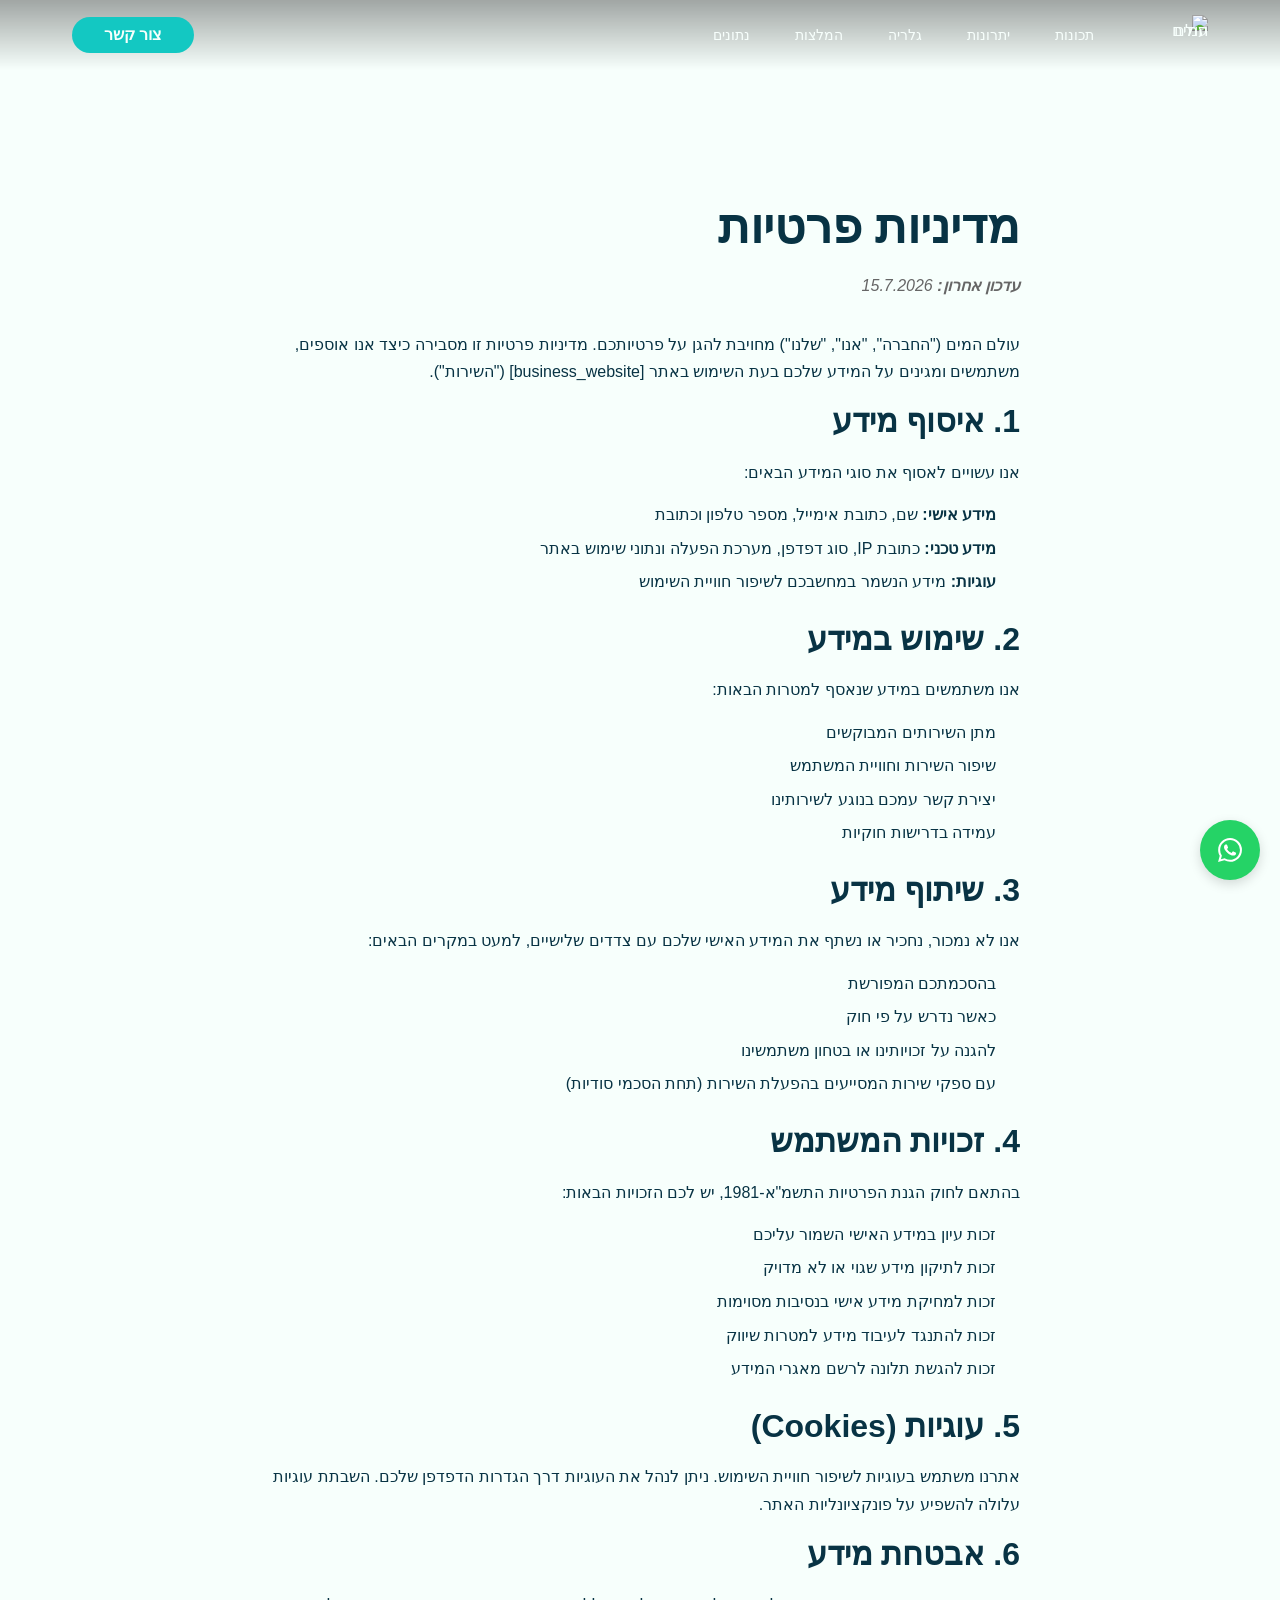
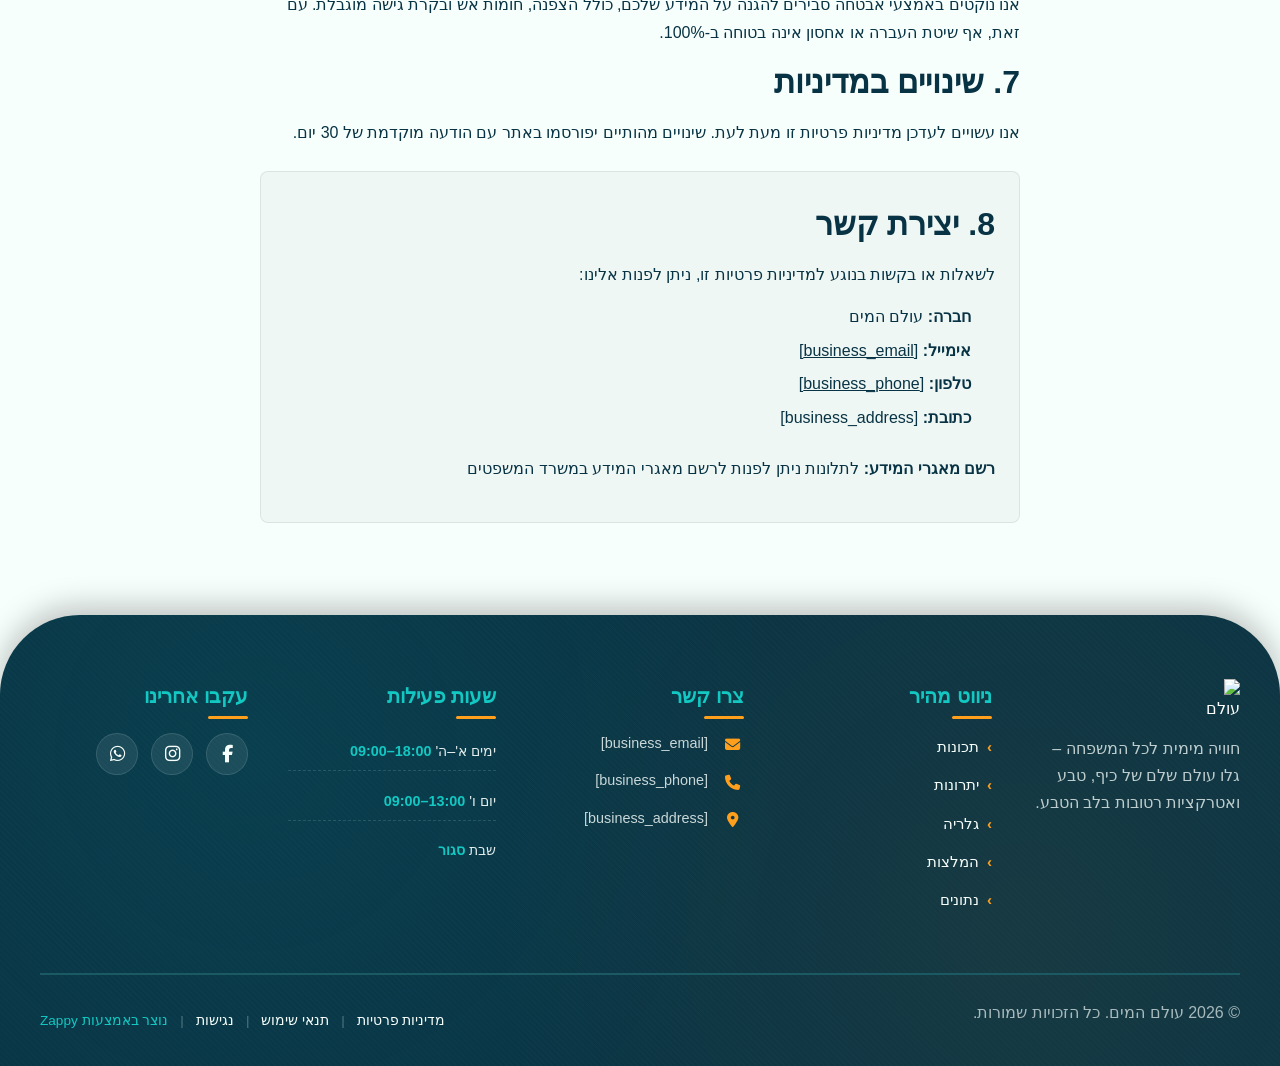
==== public/privacy/index.html @ e5b39f67 "Initial website commit" ====
<!doctype html><html dir="rtl" lang="he"><head><meta charset="UTF-8"><meta content="width=device-width,initial-scale=1" name="viewport"><meta content="index, follow" name="robots"><title>מדיניות פרטיות</title><meta content="מדיניות הפרטיות שלנו - כיצד אנו אוספים, משתמשים ומגנים על המידע שלכם" name="description"><meta content="" name="keywords"><link href="/assets/favicon.ico" rel="icon" type="image/x-icon"><link href="/assets/favicon-16x16.png" rel="icon" type="image/png" sizes="16x16"><link href="/assets/favicon-32x32.png" rel="icon" type="image/png" sizes="32x32"><link href="/assets/favicon-48x48.png" rel="icon" type="image/png" sizes="48x48"><link href="/assets/favicon-192x192.png" rel="icon" type="image/png" sizes="192x192"><link href="/assets/favicon-512x512.png" rel="icon" type="image/png" sizes="512x512"><link href="/assets/apple-touch-icon.png" rel="apple-touch-icon"><script>!function(){"use strict";var t="2edc8df4-a664-4802-b85d-892f42bab61e",e="https://api.zappy5.com/api/analytics/track",a=18e5,n=2592e6,o=!0,i=!0,r=!0;var s=function(){var e="zappy_visitor_"+t,a=null;try{if(a=localStorage.getItem(e)){var o=JSON.parse(a),i=Date.now();if(i-o.created<n)return o.lastSeen=i,localStorage.setItem(e,JSON.stringify(o)),o.id}}catch(t){console.warn("Zappy Analytics: LocalStorage not available")}var r="zv_"+Date.now()+"_"+Math.random().toString(36).substr(2,9);try{localStorage.setItem(e,JSON.stringify({id:r,created:Date.now(),lastSeen:Date.now()}))}catch(t){}return r}(),c=function(){var e="zappy_session_"+t,n=null;try{if(n=sessionStorage.getItem(e)){var o=JSON.parse(n),i=Date.now();if(i-o.timestamp<a)return o.timestamp=i,sessionStorage.setItem(e,JSON.stringify(o)),o.id}}catch(t){console.warn("Zappy Analytics: SessionStorage not available")}var r="zs_"+Date.now()+"_"+Math.random().toString(36).substr(2,9);try{sessionStorage.setItem(e,JSON.stringify({id:r,timestamp:Date.now()}))}catch(t){}return r}();function l(a,n){n=n||{};var o={website_id:t,event_type:a,page_path:window.location.pathname,referrer:document.referrer||"direct",visitor_id:s,session_id:c,metadata:n};if(navigator.sendBeacon){var i=new Blob([JSON.stringify(o)],{type:"application/json"});navigator.sendBeacon(e,i)}else fetch(e,{method:"POST",headers:{"Content-Type":"application/json"},body:JSON.stringify(o),keepalive:!0}).catch(function(t){console.warn("Zappy Analytics: Failed to track event",t)})}o&&l("pageview",{title:document.title,url:window.location.href}),i&&document.addEventListener("click",function(t){var e=t.target;if("BUTTON"===e.tagName||e.closest("button")){var a="BUTTON"===e.tagName?e:e.closest("button");l("click",{element:"button",text:a.textContent.trim().substring(0,100),id:a.id||null,class:a.className||null})}else if("A"===e.tagName||e.closest("a")){var n="A"===e.tagName?e:e.closest("a");l("navigation",{element:"link",text:n.textContent.trim().substring(0,100),href:n.href,external:n.hostname!==window.location.hostname})}},!0),r&&document.addEventListener("submit",function(t){var e=t.target;l("form_submit",{form_id:e.id||null,form_name:e.name||null,form_action:e.action||null,form_method:e.method||"GET"})},!0);var d=Date.now();window.addEventListener("beforeunload",function(){l("page_unload",{time_on_page:Math.floor((Date.now()-d)/1e3),page_path:window.location.pathname})}),window.zappyAnalytics={track:l,getVisitorId:function(){return s},getSessionId:function(){return c}}}()</script><script>!function(){"use strict";if(!window.zappyFireMarketingEvent){var t={begin_checkout:"checkout_started",purchase:"checkout_complete",add_to_cart:"add_to_cart",view_product:"view_product"},e={whatsapp_click:{ga4:"contact",meta:"Contact",gtm:"whatsapp_click",ecom:!1},phone_click:{ga4:"contact",meta:"Contact",gtm:"phone_click",ecom:!1},contact_form_submitted:{ga4:"generate_lead",meta:"Lead",gtm:"contact_form_submitted",ecom:!1},checkout_started:{ga4:"begin_checkout",meta:"InitiateCheckout",gtm:"begin_checkout",ecom:!0},checkout_complete:{ga4:"purchase",meta:"Purchase",gtm:"purchase",ecom:!0},product_inquiry:{ga4:"generate_lead",meta:"Lead",gtm:"product_inquiry",ecom:!1},add_to_cart:{ga4:"add_to_cart",meta:"AddToCart",gtm:"add_to_cart",ecom:!0},view_product:{ga4:"view_item",meta:"ViewContent",gtm:"view_item",ecom:!0}};window.zappyFireMarketingEvent=function(r,o,u){try{u=u||{};var p=t[r]||r,d=e[p];if(!d)return;if((o=o||{}).pagePath||o.page_path||(o.pagePath=a()),"checkout_complete"===p){var l=String(o.orderId||o.order_id||o.transaction_id||"");if(l&&function(t){if(!t)return!1;try{return"1"===sessionStorage.getItem(i(t))}catch(t){return!1}}(l))return;l&&function(t){if(t)try{sessionStorage.setItem(i(t),"1")}catch(t){}}(l)}if(!u.skipFirstParty)try{window.zappyAnalytics&&"function"==typeof window.zappyAnalytics.track&&window.zappyAnalytics.track(p,o)}catch(t){}try{if(window.dataLayer=window.dataLayer||[],d.ecom){var _=c(p,o),m={};_.transaction_id&&(m.transaction_id=_.transaction_id),null!=_.value&&(m.value=_.value),_.currency&&(m.currency=_.currency),_.items&&(m.items=_.items),window.dataLayer.push({event:d.gtm,ecommerce:m}),"checkout_complete"!==p&&"checkout_started"!==p||window.dataLayer.push({event:p,ecommerce:m})}else{var s={event:d.gtm};for(var h in o)Object.prototype.hasOwnProperty.call(o,h)&&(s[h]=o[h]);window.dataLayer.push(s)}}catch(t){}try{"function"==typeof window.gtag&&window.gtag("event",d.ga4,c(p,o))}catch(t){}try{"function"==typeof window.fbq&&window.fbq("track",d.meta,function(t,e){for(var r=n(e=e||{}),a=parseFloat(null!=e.value?e.value:null!=e.total?e.total:0)||0,c=String(e.currency||"USD").toUpperCase(),i=[],o=0,u=0;u<r.length;u++)r[u].item_id&&i.push(r[u].item_id),o+=r[u].quantity||1;if("checkout_complete"===t)return{value:a,currency:c,content_ids:i.length?i:void 0,content_type:"product",num_items:o||void 0,order_id:String(e.order_id||e.orderId||e.transaction_id||e.orderNumber||"")||void 0};if("checkout_started"===t)return{value:a,currency:c,content_ids:i.length?i:void 0,content_type:"product",num_items:o||parseInt(null!=e.itemCount?e.itemCount:0,10)||void 0};if("add_to_cart"===t){var p=String(e.productId||e.product_id||i[0]||"");return{value:a||(r[0]?r[0].price*r[0].quantity:0),currency:c,content_ids:p?[p]:i.length?i:void 0,content_type:"product",content_name:e.productName||e.product_name||r[0]&&r[0].item_name,num_items:parseInt(null!=e.quantity?e.quantity:o||1,10)||1}}if("view_product"===t){var d=String(e.productId||e.product_id||i[0]||"");return{value:a||parseFloat(null!=e.price?e.price:0)||0,currency:c,content_ids:d?[d]:i.length?i:void 0,content_type:"product",content_name:e.productName||e.product_name||r[0]&&r[0].item_name}}return"whatsapp_click"===t||"phone_click"===t?{content_name:"whatsapp_click"===t?"WhatsApp":"Phone",content_category:"contact"}:"contact_form_submitted"===t||"product_inquiry"===t?{content_name:"product_inquiry"===t?"Product inquiry":"Contact form",content_category:e.productName||e.product_name||void 0}:e}(p,o))}catch(t){}}catch(t){}};var r=Object.create(null);document.addEventListener("click",function(t){try{var e=t.target;if(!e)return;var r=u(e,".whatsapp-float, a.whatsapp-float, [data-zappy-whatsapp]"),n=function(t){for(var e=t;e&&e!==document;){if("A"===e.tagName)return e;e=e.parentElement}return null}(e),c=n&&n.href||"";if(r||n&&function(t){if(!t)return!1;var e=String(t).toLowerCase();return-1!==e.indexOf("wa.me/")||-1!==e.indexOf("api.whatsapp.com")||-1!==e.indexOf("whatsapp.com/send")||0===e.indexOf("whatsapp:")}(c)){if(!o("wa:"+c)){var i=r?"float":"link";window.zappyFireMarketingEvent("whatsapp_click",{source:i,href:c||null,pagePath:a()})}return}var p=u(e,".phone-header-btn, .nav-phone-btn, .call-btn, [data-zappy-phone]"),d="";if(n&&n.href&&0===String(n.href).toLowerCase().indexOf("tel:")?d=n.href:p&&p.href&&0===String(p.href).toLowerCase().indexOf("tel:")&&(d=p.href),p||d){var l="";return d&&(l=String(d).replace(/^tel:/i,"").trim()),void(o("tel:"+(l||p&&p.id||"btn"))||window.zappyFireMarketingEvent("phone_click",{source:p?"button":"link",phone:l||null,href:d||null,pagePath:a()}))}}catch(t){}},!0)}function a(){try{if(window.ZAPPY_CONFIG&&window.ZAPPY_CONFIG.currentPagePath)return window.ZAPPY_CONFIG.currentPagePath}catch(t){}try{return window.location.pathname||"/"}catch(t){return"/"}}function n(t){var e=(t=t||{}).items||t.cartItems||t.cart_items||t.lineItems||[];Array.isArray(e)||(e=[]);for(var r=[],a=0;a<e.length;a++){var n=e[a];if(n&&"object"==typeof n){var c=String(n.item_id||n.productId||n.product_id||n.id||"").trim(),i=String(n.item_name||n.productName||n.product_name||n.name||"").trim(),o=parseFloat(null!=n.price?n.price:null!=n.unitPrice?n.unitPrice:0)||0,u=Math.max(1,parseInt(null!=n.quantity?n.quantity:null!=n.qty?n.qty:1,10)||1);(c||i)&&r.push({item_id:c||i,item_name:i||c,price:o,quantity:u})}}return r}function c(t,e){var r=n(e=e||{}),c=parseFloat(null!=e.value?e.value:null!=e.total?e.total:0)||0,i=String(e.currency||"USD").toUpperCase();if("checkout_complete"===t)return{transaction_id:String(e.transaction_id||e.orderId||e.order_id||e.orderNumber||"")||void 0,value:c,currency:i,items:r};if("checkout_started"===t)return{value:c,currency:i,items:r};if("add_to_cart"===t){var o=r.length?r:[{item_id:String(e.productId||e.product_id||""),item_name:String(e.productName||e.product_name||""),price:parseFloat(null!=e.value?e.value:null!=e.price?e.price:0)||0,quantity:parseInt(null!=e.quantity?e.quantity:1,10)||1}].filter(function(t){return t.item_id||t.item_name});return{value:c||(o[0]?o[0].price*o[0].quantity:0),currency:i,items:o}}if("view_product"===t){var u=r.length?r:[{item_id:String(e.productId||e.product_id||""),item_name:String(e.productName||e.product_name||""),price:parseFloat(null!=e.price?e.price:null!=e.value?e.value:0)||0,quantity:1}].filter(function(t){return t.item_id||t.item_name});return{currency:i,value:c||(u[0]?u[0].price:0),items:u}}return"whatsapp_click"===t||"phone_click"===t?{method:"whatsapp_click"===t?"whatsapp":"phone",page_path:e.pagePath||a()}:"contact_form_submitted"===t||"product_inquiry"===t?{page_path:e.pagePath||a()}:e}function i(t){return"zappy_purchase_fired_"+String(t||"")}function o(t){var e=Date.now();return!!(r[t]&&e-r[t]<800)||(r[t]=e,!1)}function u(t,e){return t&&t.closest?t.closest(e):null}}()</script><meta content="מדיניות פרטיות" property="og:title"><meta content="מדיניות הפרטיות שלנו - כיצד אנו אוספים, משתמשים ומגנים על המידע שלכם" property="og:description"><meta content="summary_large_image" name="twitter:card"><meta content="מדיניות פרטיות" name="twitter:title"><meta content="מדיניות הפרטיות שלנו - כיצד אנו אוספים, משתמשים ומגנים על המידע שלכם" name="twitter:description"><style>.skip-link{position:absolute;top:0;left:0;transform:translateY(-200%);padding:12px 18px;background:var(--bg-dark,#1a1a1a);color:var(--text-light,#fff);font-weight:600;border-radius:0 0 8px 0;z-index:10000}.skip-link:focus{transform:none;outline:2px solid var(--ring,#fff);outline-offset:2px}:focus-visible{outline:2px solid var(--ring,currentColor);outline-offset:3px}</style><link href="https://cdn.jsdelivr.net/npm/vanilla-cookieconsent@3/dist/cookieconsent.css" rel="stylesheet"><style id="zappy-critical-above-fold-css">html{box-sizing:border-box;-webkit-text-size-adjust:100%}*,::after,::before{box-sizing:inherit}body{margin:0;min-width:320px;overflow-x:clip}img,svg,video{max-width:100%;height:auto}main{display:block}.container{width:min(100% - 32px,1200px);margin-inline:auto}.navbar,header .navbar,header[role=banner],nav.navbar{position:relative;z-index:1000;width:100%}.nav-container,.navbar .container{display:flex;align-items:center;justify-content:space-between;min-height:64px}.logo,.logo-link img{display:block;width:35px;height:35px;object-fit:contain}#navMenu,.nav-menu{list-style:none;margin:0;padding:0}#navMenu a,.nav-menu a,.navbar .nav-links a,.navbar a{color:inherit;text-decoration:none}#navMenu .sub-menu,.nav-menu .sub-menu,.navbar .sub-menu{display:none}.fa,.fa-brands,.fa-regular,.fa-solid,.fab,.far,.fas{display:inline-block;min-width:1em;text-align:center}html:not(#zappy-noop) .navbar:has(.nav-ecommerce-icons)>.phone-header-btn,html:not(#zappy-noop)[data-zappy-site-type=ecommerce] .phone-header-btn{display:none!important;visibility:hidden!important;width:0!important;height:0!important;pointer-events:none!important}.zappy-preview-empty-store-cta{display:none!important;visibility:hidden!important;height:0!important;max-height:0!important;overflow:hidden!important;margin:0!important;padding:0!important;border:0!important;box-shadow:none!important}.zappy-catalog-menu{background:var(--surface-color,var(--surface,linear-gradient(135deg,#f8f9fa 0,#fff 100%)));border-bottom:1px solid var(--border-color,#e5e7eb);padding:0;position:sticky;top:0;z-index:90}.zappy-catalog-menu.rtl,.zappy-catalog-menu[dir=rtl]{direction:rtl}.zappy-catalog-menu.ltr,.zappy-catalog-menu[dir=ltr]{direction:ltr}.catalog-menu-container{max-width:1440px;margin:0 auto;display:flex;align-items:center;gap:8px;padding:10px 24px;overflow:visible}.catalog-menu-categories,.catalog-menu-list{display:flex;align-items:center;gap:4px;flex-wrap:wrap;margin:0;padding:0;list-style:none}.catalog-menu-item{display:inline-flex;align-items:center;padding:8px 16px;font-size:14px;font-weight:500;color:var(--text-color,var(--text,#374151));text-decoration:none;border-radius:20px;white-space:nowrap}.catalog-menu-all{background:var(--primary-color,var(--primary,#111));color:var(--text-light,#fff)!important}.catalog-menu-parent{position:relative;display:inline-flex;align-items:center}.catalog-menu-trigger{display:inline-flex;align-items:center;gap:6px}.catalog-menu-chevron{flex-shrink:0}.catalog-menu-parent>.sub-menu{display:none!important;visibility:hidden!important;opacity:0!important;pointer-events:none!important}.hero-section,.index-hero-section,section[class*=hero]{position:relative;overflow:hidden;min-height:560px}.hero-bg-image,.hero-bg-wrapper,section[class*=hero] [class*=hero-bg]{position:absolute;inset:0;width:100%;height:100%}.hero-bg-image img,.hero-bg-wrapper img,section[class*=hero] [data-hero-bg],section[class*=hero] img[data-hero-background=true]{width:100%!important;height:100%!important;object-fit:cover!important;display:block}.hero-content,section[class*=hero] .container{position:relative;z-index:2}@media(max-width:768px){:root{--header-height:72px;--total-header-height:72px;--zappy-mobile-menu-top:72px}html[data-zappy-site-type=ecommerce] body{padding-top:var(--total-header-height,72px)}html[data-zappy-site-type=ecommerce] body>.navbar:not(.zappy-catalog-menu),html[data-zappy-site-type=ecommerce] body>nav.navbar{position:fixed!important;top:0;left:0;right:0;z-index:100000;width:100%;margin-bottom:0}.zappy-catalog-menu{position:fixed;top:var(--header-height,72px);left:0;right:0;z-index:99999}.nav-container,.navbar .container{min-height:60px}#navMenu,.nav-menu{max-width:100vw;overflow-x:hidden}.hero-section,.index-hero-section,section[class*=hero]{min-height:100svh}.hero-bg-image,.hero-bg-wrapper,.hero-scrim{min-height:100svh}}</style><link href="/styles.css" rel="preload" as="style"><link href="/styles.css" rel="stylesheet" media="print" onload='this.media="all"'><noscript><link href="/styles.css" rel="stylesheet"></noscript><script>window.ZAPPY_WEBSITE_ID="2edc8df4-a664-4802-b85d-892f42bab61e",window.ZAPPY_API_BASE="https://api.zappy5.com"</script><style id="zappy-dropdown-submenu-styles">#navMenu li:has(.sub-menu),.nav-menu li:has(.sub-menu),.navbar li:has(.sub-menu),nav li:has(.sub-menu){position:relative}#navMenu .sub-menu,.nav-menu .sub-menu,.navbar .sub-menu,nav .sub-menu{display:block!important;position:absolute!important;top:100%;left:0;min-width:220px;border-radius:8px;box-shadow:0 8px 25px rgba(0,0,0,.15);padding:8px 0;opacity:0;visibility:hidden;transform:translateY(10px);transition:all .3s ease;z-index:1000;list-style:none;pointer-events:none}#navMenu li:hover>.sub-menu,.nav-menu li:hover>.sub-menu,.navbar li:hover>.sub-menu,nav li:hover>.sub-menu{opacity:1!important;visibility:visible!important;transform:translateY(0)!important;pointer-events:auto!important}.sub-menu li{list-style:none;margin:0;padding:0}.sub-menu a{display:block!important;padding:10px 16px!important;color:var(--text-dark,#333)!important;font-weight:500;text-decoration:none;white-space:nowrap;transition:background-color .2s}.sub-menu .zappy-nav-child>a{padding-left:28px!important;font-size:.9em!important;opacity:.85!important}[dir=rtl] .sub-menu .zappy-nav-child>a,html[lang=ar] .sub-menu .zappy-nav-child>a,html[lang=he] .sub-menu .zappy-nav-child>a{padding-left:10px!important;padding-right:28px!important}.sub-menu .zappy-nav-parent>a{font-weight:600!important}.sub-menu a:hover{background-color:#f5f5f5}[dir=rtl] .nav-menu .sub-menu,[dir=rtl] .navbar .sub-menu,[dir=rtl] nav .sub-menu,html[lang=ar] .nav-menu .sub-menu,html[lang=ar] .navbar .sub-menu,html[lang=ar] nav .sub-menu,html[lang=he] .nav-menu .sub-menu,html[lang=he] .navbar .sub-menu,html[lang=he] nav .sub-menu{left:auto!important;right:0!important}.sub-menu:empty,.sub-menu:not(:has(li)):not(:has(> a)),.sub-menu:not(:has(li:not(.zappy-hidden-menu-item))):not(:has(> a)){display:none!important;opacity:0!important;visibility:hidden!important;pointer-events:none!important}li:has(.menu-group-title):hover>.sub-menu{opacity:1!important;visibility:visible!important;transform:translateY(0)!important;pointer-events:auto!important}#navMenu>li>.menu-group-title,.nav-menu>li>.menu-group-title{display:inline-block;padding:.5rem 1rem;cursor:default;user-select:none}@media (max-width:768px){#navMenu .sub-menu,.nav-menu .sub-menu,.navbar .sub-menu,nav .sub-menu{position:static!important;transform:none!important;box-shadow:none!important;background:0 0!important;max-height:0;overflow:hidden;opacity:0;visibility:hidden;transition:max-height .3s ease,opacity .3s ease;padding:0!important;border-radius:0!important}#navMenu .sub-menu.mobile-expanded,.nav-menu .sub-menu.mobile-expanded,.navbar .sub-menu.mobile-expanded{max-height:none!important;overflow-y:visible!important;opacity:1!important;visibility:visible!important;padding:8px 0 8px 16px!important}[dir=rtl] .sub-menu.mobile-expanded,html[lang=he] .sub-menu.mobile-expanded{padding:8px 16px 8px 0!important}#navMenu li:hover>.sub-menu,.nav-menu li:hover>.sub-menu,.navbar li:hover>.sub-menu,nav li:hover>.sub-menu{opacity:0;visibility:hidden;pointer-events:none}#navMenu li>.sub-menu.mobile-expanded,.nav-menu li>.sub-menu.mobile-expanded,.navbar li>.sub-menu.mobile-expanded,nav li>.sub-menu.mobile-expanded{opacity:1!important;visibility:visible!important;pointer-events:auto!important}#navMenu li:has(.sub-menu),.nav-menu li:has(.sub-menu),.navbar li:has(.sub-menu),nav li:has(.sub-menu){display:flex!important;flex-wrap:wrap!important;align-items:center!important;position:relative!important;min-height:44px!important}#navMenu li:has(.sub-menu)>a,.nav-menu li:has(.sub-menu)>a,.navbar li:has(.sub-menu)>a,nav li:has(.sub-menu)>a{flex:1!important;min-width:0!important}#navMenu li:has(.sub-menu)>.menu-group-title,.nav-menu li:has(.sub-menu)>.menu-group-title,.navbar li:has(.sub-menu)>.menu-group-title,nav li:has(.sub-menu)>.menu-group-title{flex:1!important;min-width:0!important;padding:0!important;line-height:inherit!important}#navMenu li:has(.sub-menu)>.sub-menu,.nav-menu li:has(.sub-menu)>.sub-menu,.navbar li:has(.sub-menu)>.sub-menu,nav li:has(.sub-menu)>.sub-menu{flex-basis:100%!important;width:100%!important}#navMenu li:has(.sub-menu)>a [class*=arrow],#navMenu li:has(.sub-menu)>a [class*=chevron],.nav-menu li:has(.sub-menu)>a .fa-angle-down,.nav-menu li:has(.sub-menu)>a .fa-chevron-down,.nav-menu li:has(.sub-menu)>a [class*=arrow],.nav-menu li:has(.sub-menu)>a [class*=chevron],nav li:has(.sub-menu)>a [class*=arrow],nav li:has(.sub-menu)>a [class*=chevron]{display:none!important;visibility:hidden!important}.mobile-submenu-toggle{display:flex!important;align-items:center!important;justify-content:center!important;width:44px!important;height:auto!important;background:0 0!important;border:none!important;cursor:pointer!important;color:var(--text-light)!important;position:static!important;flex-shrink:0!important;align-self:stretch!important;z-index:2!important;padding:0!important;margin:0!important}.mobile-submenu-toggle::after{content:''!important;width:0!important;height:0!important;border-left:6px solid transparent!important;border-right:6px solid transparent!important;border-top:7px solid currentColor!important;transition:transform .3s ease!important}.mobile-submenu-toggle.expanded::after{transform:rotate(180deg)!important}.sub-menu a{padding:10px 0!important;display:block!important;color:var(--text-light)!important;white-space:normal!important}.sub-menu .zappy-nav-child>a{padding-left:28px!important;font-size:.9em!important;opacity:.85!important}[dir=rtl] .sub-menu .zappy-nav-child>a,html[lang=ar] .sub-menu .zappy-nav-child>a,html[lang=he] .sub-menu .zappy-nav-child>a{padding-left:0!important;padding-right:28px!important}.sub-menu .zappy-nav-parent>a{font-weight:600!important}#navMenu.active,.nav-menu.active{max-width:100vw!important;overflow-x:hidden!important;box-sizing:border-box!important}.navbar .sub-menu li a,.zappy-products-dropdown .sub-menu a,nav.navbar .sub-menu li a{color:var(--text-light)!important}}@media (min-width:769px){.mobile-submenu-toggle{display:none!important}}</style><style id="zappy-widget-visibility">html[dir=rtl] .whatsapp-float{right:20px!important;left:auto!important}html:not([dir]) .whatsapp-float,html[dir=ltr] .whatsapp-float{left:20px!important;right:auto!important}html[dir=rtl] #mic-access-tool-general-button,html[dir=rtl] #mic-init-access-tool #mic-access-tool-general-button,html[dir=rtl] #mic-init-access-tool .mic-access-tool-general-button,html[dir=rtl] ._access-icon,html[dir=rtl] .mic-access-tool-general-button{left:20px!important;right:auto!important}html:not([dir]) #mic-access-tool-general-button,html:not([dir]) #mic-init-access-tool #mic-access-tool-general-button,html:not([dir]) #mic-init-access-tool .mic-access-tool-general-button,html:not([dir]) ._access-icon,html:not([dir]) .mic-access-tool-general-button,html[dir=ltr] #mic-access-tool-general-button,html[dir=ltr] #mic-init-access-tool #mic-access-tool-general-button,html[dir=ltr] #mic-init-access-tool .mic-access-tool-general-button,html[dir=ltr] ._access-icon,html[dir=ltr] .mic-access-tool-general-button{right:20px!important;left:auto!important}@media (max-width:768px){.whatsapp-float{display:flex!important}}@media (min-width:769px){.whatsapp-float{display:flex!important}}@media (max-width:768px){#mic-access-tool-general-button,#mic-init-access-tool #mic-access-tool-general-button,#mic-init-access-tool .mic-access-tool-general-button,._access-icon,.mic-access-tool-general-button{display:flex!important;visibility:visible!important;opacity:1!important;pointer-events:auto!important}#mic-access-tool-box.opened-mic-access-tool,#mic-init-access-tool #mic-access-tool-box.opened-mic-access-tool,.mic-access-tool-box.opened-mic-access-tool{visibility:visible!important;opacity:1!important;pointer-events:auto!important}}@media (min-width:769px){#mic-access-tool-general-button,#mic-init-access-tool #mic-access-tool-general-button,#mic-init-access-tool .mic-access-tool-general-button,._access-icon,.mic-access-tool-general-button{display:flex!important;visibility:visible!important;opacity:1!important;pointer-events:auto!important}#mic-access-tool-box.opened-mic-access-tool,#mic-init-access-tool #mic-access-tool-box.opened-mic-access-tool,.mic-access-tool-box.opened-mic-access-tool{visibility:visible!important;opacity:1!important;pointer-events:auto!important}}</style></head><body><nav class="navbar" dir="rtl"><button aria-label="Menu" class="mobile-toggle" id="mobileToggle"><svg fill="none" height="24" viewBox="0 0 24 24" width="24" class="hamburger-icon" style="display:block !important"><path d="M3 12h18M3 6h18M3 18h18" stroke="currentColor" stroke-linecap="round" stroke-width="2"></path></svg> <svg fill="none" height="24" viewBox="0 0 24 24" width="24" class="close-icon" style="display:none !important"><path d="M18 6L6 18M6 6l12 12" stroke="currentColor" stroke-linecap="round" stroke-width="2"></path></svg></button> <button aria-label="Call" class="phone-header-btn" data-phone="[business_phone]"><svg fill="currentColor" height="20" viewBox="0 0 24 24" width="20"><path d="M22 16.92v3a2 2 0 0 1-2.18 2 19.79 19.79 0 0 1-8.63-3.07 19.5 19.5 0 0 1-6-6 19.79 19.79 0 0 1-3.07-8.67A2 2 0 0 1 4.11 2h3a2 2 0 0 1 2 1.72 12.84 12.84 0 0 0 .7 2.81 2 2 0 0 1-.45 2.11L8.09 9.91a16 16 0 0 0 6 6l1.27-1.27a2 2 0 0 1 2.11-.45 12.84 12.84 0 0 0 2.81.7A2 2 0 0 1 22 16.92z"></path></svg></button><div class="nav-container"><div class="nav-right-group"><div class="nav-brand"><a href="/" class="logo-link"><img alt="עולם המים" class="logo" decoding="async" height="35" src="/assets/site-image-image-1.webp" width="35"></a></div><ul class="nav-menu" id="navMenu"><li><a href="#features">תכונות</a></li><li><a href="#benefits">יתרונות</a></li><li><a href="#gallery">גלריה</a></li><li><a href="#testimonials">המלצות</a></li><li><a href="#stats">נתונים</a></li><li class="mobile-contact-link nav-cta-mobile-item"><a href="#cta" class="nav-cta-btn">צור קשר</a></li></ul></div><div class="nav-cta-container"><a href="#cta" class="nav-cta-btn">צור קשר</a></div></div></nav><main><section class="legal-page-content privacy-policy"><div class="container"><h1>מדיניות פרטיות</h1><div class="last-updated"><strong>עדכון אחרון:</strong> 15.7.2026</div><p>עולם המים ("החברה", "אנו", "שלנו") מחויבת להגן על פרטיותכם. מדיניות פרטיות זו מסבירה כיצד אנו אוספים, משתמשים ומגינים על המידע שלכם בעת השימוש באתר [business_website] ("השירות").</p><h2>1. איסוף מידע</h2><p>אנו עשויים לאסוף את סוגי המידע הבאים:</p><ul><li><strong>מידע אישי:</strong> שם, כתובת אימייל, מספר טלפון וכתובת</li><li><strong>מידע טכני:</strong> כתובת IP, סוג דפדפן, מערכת הפעלה ונתוני שימוש באתר</li><li><strong>עוגיות:</strong> מידע הנשמר במחשבכם לשיפור חוויית השימוש</li></ul><h2>2. שימוש במידע</h2><p>אנו משתמשים במידע שנאסף למטרות הבאות:</p><ul><li>מתן השירותים המבוקשים</li><li>שיפור השירות וחוויית המשתמש</li><li>יצירת קשר עמכם בנוגע לשירותינו</li><li>עמידה בדרישות חוקיות</li></ul><h2>3. שיתוף מידע</h2><p>אנו לא נמכור, נחכיר או נשתף את המידע האישי שלכם עם צדדים שלישיים, למעט במקרים הבאים:</p><ul><li>בהסכמתכם המפורשת</li><li>כאשר נדרש על פי חוק</li><li>להגנה על זכויותינו או בטחון משתמשינו</li><li>עם ספקי שירות המסייעים בהפעלת השירות (תחת הסכמי סודיות)</li></ul><h2>4. זכויות המשתמש</h2><p>בהתאם לחוק הגנת הפרטיות התשמ"א-1981, יש לכם הזכויות הבאות:</p><ul><li>זכות עיון במידע האישי השמור עליכם</li><li>זכות לתיקון מידע שגוי או לא מדויק</li><li>זכות למחיקת מידע אישי בנסיבות מסוימות</li><li>זכות להתנגד לעיבוד מידע למטרות שיווק</li><li>זכות להגשת תלונה לרשם מאגרי המידע</li></ul><h2>5. עוגיות (Cookies)</h2><p>אתרנו משתמש בעוגיות לשיפור חוויית השימוש. ניתן לנהל את העוגיות דרך הגדרות הדפדפן שלכם. השבתת עוגיות עלולה להשפיע על פונקציונליות האתר.</p><h2>6. אבטחת מידע</h2><p>אנו נוקטים באמצעי אבטחה סבירים להגנה על המידע שלכם, כולל הצפנה, חומות אש ובקרת גישה מוגבלת. עם זאת, אף שיטת העברה או אחסון אינה בטוחה ב-100%.</p><h2>7. שינויים במדיניות</h2><p>אנו עשויים לעדכן מדיניות פרטיות זו מעת לעת. שינויים מהותיים יפורסמו באתר עם הודעה מוקדמת של 30 יום.</p><div class="contact-info"><h2>8. יצירת קשר</h2><p>לשאלות או בקשות בנוגע למדיניות פרטיות זו, ניתן לפנות אלינו:</p><ul><li><strong>חברה:</strong> עולם המים</li><li><strong>אימייל:</strong> <a href="mailto:[business_email]">[business_email]</a></li><li><strong>טלפון:</strong> <a href="tel:[business_phone]">[business_phone]</a></li><li><strong>כתובת:</strong> [business_address]</li></ul><p><strong>רשם מאגרי המידע:</strong> לתלונות ניתן לפנות לרשם מאגרי המידע במשרד המשפטים</p></div></div></section></main><footer class="site-footer" dir="rtl"><div class="footer-container"><div class="footer-grid"><div class="footer-col footer-company-col"><img alt="עולם המים" class="logo" decoding="async" height="35" src="/assets/image-entertainment-recreation-logo.webp" width="35"><p class="footer-tagline">חוויה מימית לכל המשפחה – גלו עולם שלם של כיף, טבע ואטרקציות רטובות בלב הטבע.</p></div><div class="footer-col footer-links-col"><h4>ניווט מהיר</h4><ul class="footer-links"><li><a href="#features">תכונות</a></li><li><a href="#benefits">יתרונות</a></li><li><a href="#gallery">גלריה</a></li><li><a href="#testimonials">המלצות</a></li><li><a href="#stats">נתונים</a></li></ul></div><div class="footer-col footer-contact-col"><h4>צרו קשר</h4><ul class="footer-contact"><li><span class="contact-icon"><i class="fas fa-envelope"></i></span> <span class="contact-text"><a href="mailto:[business_email]">[business_email]</a></span></li><li><span class="contact-icon"><i class="fas fa-phone"></i></span> <span class="contact-text"><a href="tel:[business_phone]">[business_phone]</a></span></li><li><a href="/"><span class="contact-icon"><i class="fas fa-map-marker-alt"></i></span> <span class="contact-text">[business_address]</span></a></li></ul></div><div class="footer-col footer-hours-col"><h4>שעות פעילות</h4><ul class="footer-hours"><li><a href="/"><span class="hours-day">ימים א'–ה'</span> <span class="hours-time">09:00–18:00</span></a></li><li><a href="/"><span class="hours-day">יום ו'</span> <span class="hours-time">09:00–13:00</span></a></li><li><a href="/"><span class="hours-day">שבת</span> <span class="hours-time">סגור</span></a></li></ul></div><div class="footer-col footer-social-col"><h4>עקבו אחרינו</h4><div class="footer-social"><a href="#" aria-label="Facebook" data-zappy-social-placeholder="true"><i class="fab fa-facebook-f"></i></a> <a href="#" aria-label="Instagram" data-zappy-social-placeholder="true"><i class="fab fa-instagram"></i></a> <a href="#" aria-label="WhatsApp" data-zappy-social-placeholder="true"><i class="fab fa-whatsapp"></i></a></div></div></div><div class="footer-bottom"><div class="footer-bottom-left"><p class="footer-copyright">© 2026 עולם המים. כל הזכויות שמורות.</p></div><div class="footer-bottom-right"><a href="/privacy">מדיניות פרטיות</a> <span class="footer-divider">|</span> <a href="/terms">תנאי שימוש</a> <span class="footer-divider">|</span> <a href="/accessibility">נגישות</a> <span class="footer-divider">|</span> <a href="https://zappy5.com" class="zappy-attribution" target="_blank">נוצר באמצעות Zappy</a></div></div></div></footer><div data-integration="accessibility:toolbar"></div><a href="https://wa.me/[whatsapp_handle]" class="whatsapp-float" target="_blank" aria-label="WhatsApp" rel="noopener noreferrer"><svg fill="currentColor" height="24" viewBox="0 0 24 24" width="24" xmlns="http://www.w3.org/2000/svg"><path d="M17.472 14.382c-.297-.149-1.758-.867-2.03-.967-.273-.099-.471-.148-.67.15-.197.297-.767.966-.94 1.164-.173.199-.347.223-.644.075-.297-.15-1.255-.463-2.39-1.475-.883-.788-1.48-1.761-1.653-2.059-.173-.297-.018-.458.13-.606.134-.133.298-.347.446-.52.149-.174.198-.298.298-.497.099-.198.05-.371-.025-.52-.075-.149-.669-1.612-.916-2.207-.242-.579-.487-.5-.669-.51-.173-.008-.371-.01-.57-.01-.198 0-.52.074-.792.372-.272.297-1.04 1.016-1.04 2.479 0 1.462 1.065 2.875 1.213 3.074.149.198 2.096 3.2 5.077 4.487.709.306 1.262.489 1.694.625.712.227 1.36.195 1.871.118.571-.085 1.758-.719 2.006-1.413.248-.694.248-1.289.173-1.413-.074-.124-.272-.198-.57-.347m-5.421 7.403h-.004a9.87 9.87 0 01-5.031-1.378l-.361-.214-3.741.982.998-3.648-.235-.374a9.86 9.86 0 01-1.51-5.26c.001-5.45 4.436-9.884 9.888-9.884 2.64 0 5.122 1.03 6.988 2.898a9.825 9.825 0 012.893 6.994c-.003 5.45-4.437 9.884-9.885 9.884m8.413-18.297A11.815 11.815 0 0012.05 0C5.495 0 .16 5.335.157 11.892c0 2.096.547 4.142 1.588 5.945L.057 24l6.305-1.654a11.882 11.882 0 005.683 1.448h.005c6.554 0 11.89-5.335 11.893-11.893a11.821 11.821 0 00-3.48-8.413z"></path></svg></a><script src="/script.js"></script><script id="zappy-font-awesome-loader">!function(){if(!window.__zappyFontAwesomeLoader){window.__zappyFontAwesomeLoader=!0;["pointerdown","keydown","touchstart","mouseover"].forEach(function(o){window.addEventListener(o,e,{once:!0,passive:!0})}),"requestIdleCallback"in window?requestIdleCallback(e,{timeout:5e3}):setTimeout(e,3500)}function e(){if(!document.querySelector('link[href*="font-awesome"][href*="all.min.css"]')){var e=document.createElement("link");e.rel="stylesheet",e.href="https://cdnjs.cloudflare.com/ajax/libs/font-awesome/6.4.0/css/all.min.css",e.crossOrigin="anonymous",e.referrerPolicy="no-referrer",document.head.appendChild(e)}}}()</script><script id="zappy-mobile-submenu-script">!function(){function e(){if(window.innerWidth>768)return document.querySelectorAll(".mobile-submenu-toggle").forEach(function(e){e.remove()}),void document.querySelectorAll(".sub-menu.mobile-expanded").forEach(function(e){e.classList.remove("mobile-expanded")});document.querySelectorAll(".nav-menu li:has(.sub-menu), nav li:has(.sub-menu), .navbar li:has(.sub-menu), #navMenu li:has(.sub-menu)").forEach(function(e){if(!e.querySelector(".mobile-submenu-toggle")){var t=e.querySelector(".sub-menu"),n=e.querySelector(":scope > a");if(t&&n){var o=document.createElement("button");o.className="mobile-submenu-toggle",o.setAttribute("aria-label","Toggle submenu"),o.setAttribute("type","button"),n.insertAdjacentElement("afterend",o),o.addEventListener("click",function(e){e.preventDefault(),e.stopPropagation(),document.querySelectorAll(".sub-menu.mobile-expanded").forEach(function(e){if(e!==t){e.classList.remove("mobile-expanded");var n=e.parentElement.querySelector(".mobile-submenu-toggle");n&&n.classList.remove("expanded")}}),t.classList.toggle("mobile-expanded"),o.classList.toggle("expanded")})}}})}var t;"loading"===document.readyState?document.addEventListener("DOMContentLoaded",e):e(),window.addEventListener("resize",function(){clearTimeout(t),t=setTimeout(e,250)});var n=new MutationObserver(function(t){t.forEach(function(t){if("attributes"===t.type){var n=t.target;n.classList&&(n.classList.contains("active")||n.classList.contains("open"))&&setTimeout(e,100)}})});setTimeout(function(){document.querySelectorAll(".mobile-menu, .nav-menu, #navMenu, nav").forEach(function(e){n.observe(e,{attributes:!0,attributeFilter:["class","style"]})})},500)}()</script><script id="zappy-navbar-scroll-effect">!function(){var e=document.querySelector("nav.navbar,.navbar:not(.zappy-catalog-menu)"),t=document.querySelector(".zappy-catalog-menu,#zappy-catalog-menu");if(e){var r="rgba(247,255,252,0.85)",o=getComputedStyle(document.documentElement),a=o.getPropertyValue("--text-dark").trim()||"#1a1a1a",n=(o.getPropertyValue("--text-light").trim(),a);e.style.transition="background 0.3s ease,backdrop-filter 0.3s ease,-webkit-backdrop-filter 0.3s ease,box-shadow 0.3s ease",t&&(t.style.transition="background 0.3s ease,backdrop-filter 0.3s ease,-webkit-backdrop-filter 0.3s ease");var s="a,.navbar-brand,.navbar-brand a,.dropdown-toggle,.mobile-toggle,.phone-header-btn,.mobile-hamburger-btn,.mobile-close-btn,.mobile-submenu-toggle,.nav-link,.lang-switcher-current",l=["cart-link","login-link","nav-search-toggle","search-toggle"];window.addEventListener("scroll",v,{passive:!0}),window.addEventListener("resize",v,{passive:!0}),v();var i=document.querySelector('section[class*="hero"],[data-hero-type],main:not(.courses-page-main)>section:first-child'),d=!1;if(i){var c=getComputedStyle(i),p=c.backgroundImage;if(p&&"none"!==p)if(-1!==p.indexOf("url(")){var y=c.backgroundColor.match(/\d+/g);d=!(y&&y.length>=3)||h(parseInt(y[0]),parseInt(y[1]),parseInt(y[2]))<.4}else if(-1!==p.indexOf("gradient")){var b=p.match(/rgba?\(\s*(\d+)\s*,\s*(\d+)\s*,\s*(\d+)/g);if(b&&b.length>0){for(var g=0,u=0;u<b.length;u++){var m=b[u].match(/\d+/g);g+=h(parseInt(m[0]),parseInt(m[1]),parseInt(m[2]))}d=g/b.length<.4}else d=!0}else d=!0;else{var w=c.backgroundColor.match(/\d+/g);w&&w.length>=3&&(d=h(parseInt(w[0]),parseInt(w[1]),parseInt(w[2]))<.4)}}d||(window.removeEventListener("scroll",v),window.removeEventListener("resize",v),e.classList.add("scrolled"),window.innerWidth>768&&(e.style.setProperty("--frosted-text",n),e.style.setProperty("background-image","none","important"),e.style.setProperty("background-color",r,"important"),e.style.backdropFilter="blur(12px)",e.style.webkitBackdropFilter="blur(12px)",e.style.boxShadow="0 2px 16px rgba(0,0,0,0.12)",k(e,n)),t&&(t.classList.add("scrolled"),window.innerWidth>768&&(t.style.setProperty("background",r,"important"),t.style.setProperty("backdrop-filter","blur(12px)","important"),t.style.setProperty("-webkit-backdrop-filter","blur(12px)","important"),k(t,n))),window._zappyNavNoDarkHero=!0)}function k(e,t){for(var r=e.querySelectorAll(s),o=0;o<r.length;o++){var a=!1;(r[o].closest(".sub-menu")||r[o].closest(".dropdown-menu"))&&(a=!0);for(var n=0;n<l.length;n++)if(r[o].classList.contains(l[n])){a=!0;break}a||r[o].style.setProperty("color",t,"important")}try{"function"==typeof window.fixLanguageSwitcherColor&&window.fixLanguageSwitcherColor()}catch(e){}}function f(e){for(var t=e.querySelectorAll(s),r=0;r<t.length;r++)t[r].closest(".sub-menu")||t[r].closest(".dropdown-menu")||t[r].style.removeProperty("color");try{"function"==typeof window.fixLanguageSwitcherColor&&window.fixLanguageSwitcherColor()}catch(e){}}function v(){if(!window._zappyNavNoDarkHero){if(window.innerWidth<=768)return e.classList.remove("scrolled"),f(e),void(t&&(t.classList.remove("scrolled"),f(t)));(window.scrollY||window.pageYOffset)>60?(e.classList.add("scrolled"),e.style.setProperty("background-color",r,"important"),e.style.setProperty("background-image","none","important"),e.style.setProperty("--frosted-text",n),e.style.backdropFilter="blur(12px)",e.style.webkitBackdropFilter="blur(12px)",e.style.boxShadow="0 2px 16px rgba(0,0,0,0.12)",k(e,n),t&&(t.classList.add("scrolled"),t.style.setProperty("background",r,"important"),t.style.setProperty("backdrop-filter","blur(12px)","important"),t.style.setProperty("-webkit-backdrop-filter","blur(12px)","important"),k(t,n))):(e.classList.remove("scrolled"),e.style.setProperty("background-color","transparent","important"),e.style.removeProperty("background-image"),e.style.removeProperty("--frosted-text"),e.style.backdropFilter="none",e.style.webkitBackdropFilter="none",e.style.boxShadow="none",f(e),t&&(t.classList.remove("scrolled"),t.style.setProperty("background","transparent","important"),t.style.setProperty("backdrop-filter","none","important"),t.style.setProperty("-webkit-backdrop-filter","none","important"),f(t)))}}function h(e,t,r){return t/=255,r/=255,.2126*(e=(e/=255)<=.03928?e/12.92:Math.pow((e+.055)/1.055,2.4))+.7152*(t=t<=.03928?t/12.92:Math.pow((t+.055)/1.055,2.4))+.0722*(r=r<=.03928?r/12.92:Math.pow((r+.055)/1.055,2.4))}}()</script></body></html>
---- styles.css ----
/* Self-hosted fonts (Inter + Rubik for multi-language support) */

/* Inter font (English / LTR languages) */
@font-face {
  font-family: 'Inter';
  font-style: normal;
  font-weight: 400;
  font-display: swap;
  src: url('assets/fonts/Inter-Regular.woff2') format('woff2');
}

@font-face {
  font-family: 'Inter';
  font-style: normal;
  font-weight: 500;
  font-display: swap;
  src: url('assets/fonts/Inter-Medium.woff2') format('woff2');
}

@font-face {
  font-family: 'Inter';
  font-style: normal;
  font-weight: 600;
  font-display: swap;
  src: url('assets/fonts/Inter-SemiBold.woff2') format('woff2');
}

@font-face {
  font-family: 'Inter';
  font-style: normal;
  font-weight: 700;
  font-display: swap;
  src: url('assets/fonts/Inter-Bold.woff2') format('woff2');
}

/* Rubik font (Hebrew / RTL languages) */
@font-face {
  font-family: 'Rubik';
  font-style: normal;
  font-weight: 400;
  font-display: swap;
  src: url('assets/fonts/Rubik-Regular.woff2') format('woff2');
}

@font-face {
  font-family: 'Rubik';
  font-style: normal;
  font-weight: 500;
  font-display: swap;
  src: url('assets/fonts/Rubik-Medium.woff2') format('woff2');
}

@font-face {
  font-family: 'Rubik';
  font-style: normal;
  font-weight: 600;
  font-display: swap;
  src: url('assets/fonts/Rubik-SemiBold.woff2') format('woff2');
}

@font-face {
  font-family: 'Rubik';
  font-style: normal;
  font-weight: 700;
  font-display: swap;
  src: url('assets/fonts/Rubik-Bold.woff2') format('woff2');
}
:root {
  --primary: #13C8C2;
  --secondary: #087E8B;
  --accent: #FF9F1C;
  --bg-light: #F7FFFC;
  --bg-dark: #083344;
  --text-dark: #083344;
  --text-light: #F7FFFC;
  --text-muted: #5F7F84;
  --border-light: #C7EFEA;
  --border-dark: #1B5A63;
  --nav-bg: transparent;
  --nav-text: #F7FFFC;
  --nav-text-hover: #FF9F1C;
  --radius-sm: 8px;
  --radius-card: 20px;
  --radius-btn: 50px;
  --radius-img: 20px;
  --radius-badge: 50px;
  --radius-input: 8px;
  --shadow-subtle: 0 8px 30px rgba(0,0,0,0.2);
  --shadow-card: 0 8px 30px rgba(0,0,0,0.2);
  --shadow-elevated: 0 8px 30px rgba(0,0,0,0.2);
  --shadow-btn-hover: 0 8px 30px rgba(0,0,0,0.2);
  --spacing-section: 120px;
  --spacing-section-mobile: 64px;
  --spacing-card-padding: 32px;
  --spacing-card-gap: 32px;
  --spacing-element-gap: 24px;
  --transition-default: all 0.3s ease;
  --transition-hover: all 0.3s ease;
}

*, *::before, *::after {
  box-sizing: border-box;
  margin: 0;
  padding: 0;
}

html {
  font-size: 16px !important;
  -webkit-text-size-adjust: 100%;
  -moz-text-size-adjust: 100%;
  text-size-adjust: 100%;
  scroll-behavior: smooth;
  direction: rtl;
}

body {
  font-size: 16px !important;
  line-height: 1.7 !important;
  font-family: 'Rubik', sans-serif;
  font-weight: 400;
  color: var(--text-dark);
  background-color: var(--bg-light);
  -webkit-font-smoothing: antialiased;
  -moz-osx-font-smoothing: grayscale;
  text-rendering: optimizeLegibility;
  overflow-x: clip;
}

h1, h2, h3, h4, h5, h6 {
  font-family: 'Rubik', sans-serif;
  color: var(--text-dark);
}

h1 { font-size: 48px !important; font-weight: 700 !important; line-height: 1.2 !important; margin-bottom: 1rem !important; margin-top: 0.5rem !important; }
h2 { font-size: 32px !important; font-weight: 600 !important; line-height: 1.3 !important; margin-bottom: 1rem !important; margin-top: 0.5rem !important; }
h3 { font-size: 22px !important; font-weight: 600 !important; line-height: 1.4 !important; margin-bottom: 1rem !important; margin-top: 0.5rem !important; }
p  { font-size: 16px !important; font-weight: 400 !important; line-height: 1.7 !important; margin-bottom: 1rem !important; }
small, .small-text { font-size: 14px !important; font-weight: 400 !important; line-height: 1.6 !important; }

a {
  color: var(--accent, var(--primary));
  text-decoration: none;
  transition: var(--transition-default);
}

a:hover {
  color: var(--primary);
  text-decoration: underline;
}

.site-footer a {
  color: inherit;
}

img, picture, video, canvas, svg {
  display: block;
  max-width: 100%;
  height: auto;
}

input, button, textarea, select {
  font: inherit;
  color: inherit;
}

button {
  cursor: pointer;
  border: none;
  background: none;
}

ul, ol {
  list-style: none;
}

table {
  border-collapse: collapse;
  border-spacing: 0;
}

@media (max-width: 1024px) {
  h1 { font-size: 36px !important; }
  h2 { font-size: 28px !important; }
  h3 { font-size: 20px !important; }
  p  { font-size: 15px !important; }
}

@media (max-width: 768px) {
  h1 { font-size: 28px !important; margin-bottom: 1rem !important; margin-top: 0.5rem !important; }
  h2 { font-size: 22px !important; margin-bottom: 1rem !important; margin-top: 0.5rem !important; }
  h3 { font-size: 18px !important; margin-bottom: 1rem !important; margin-top: 0.5rem !important; }
  p  { font-size: 14px !important; }
}

.container {
  max-width: 1200px;
  margin: 0 auto;
  padding: 0 20px;
  width: 100%;
}

.btn {
  display: inline-flex;
  align-items: center;
  justify-content: center;
  border-radius: var(--radius-btn);
  padding: 16px 32px;
  font-weight: 700;
  text-transform: none;
  transition: var(--transition-hover);
  cursor: pointer;
  text-decoration: none;
  border: 2px solid transparent;
  font-family: 'Rubik', sans-serif;
  line-height: 1.2;
  gap: 8px;
}

.btn:hover {
  box-shadow: var(--shadow-btn-hover);
  text-decoration: none;
}

.btn-primary {
  background-color: var(--primary);
  color: var(--text-light);
  border-color: var(--primary);
}

.btn-primary:hover {
  background-color: var(--secondary);
  border-color: var(--secondary);
  color: var(--text-light);
}

.btn-secondary {
  background-color: transparent;
  color: var(--primary);
  border-color: var(--primary);
}

.btn-secondary:hover {
  background-color: var(--primary);
  color: var(--text-light);
}

.whatsapp-float {
  position: fixed;
  bottom: 20px;
  width: 60px;
  height: 60px;
  background: #25D366;
  color: white;
  border-radius: 50%;
  display: flex;
  align-items: center;
  justify-content: center;
  font-size: 30px;
  z-index: 999;
  box-shadow: 0 4px 12px rgba(0,0,0,0.15);
  text-decoration: none;
  transition: transform 0.3s, box-shadow 0.3s;
}

html[dir="rtl"] .whatsapp-float {
  right: 20px;
  left: auto;
}

html[dir="ltr"] .whatsapp-float,
html:not([dir]) .whatsapp-float {
  left: 20px;
  right: auto;
}

.whatsapp-float:hover {
  transform: scale(1.1);
  box-shadow: 0 6px 20px rgba(0,0,0,0.2);
  color: white;
  text-decoration: none;
}

@media (max-width: 768px) {
  :root {
    --spacing-section: var(--spacing-section-mobile);
    --spacing-card-padding: 24px;
    --spacing-card-gap: 24px;
    --spacing-element-gap: 16px;
  }
  
  .btn {
    padding: 14px 24px;
    font-size: 15px;
  }
  
  .whatsapp-float {
    width: 50px;
    height: 50px;
    font-size: 24px;
    bottom: 16px;
  }
  
  html[dir="rtl"] .whatsapp-float {
    right: 16px;
  }
  
  html[dir="ltr"] .whatsapp-float,
  html:not([dir]) .whatsapp-float {
    left: 16px;
  }
}

@media (max-width: 480px) {
  .container {
    padding: 0 16px;
  }
  
  .btn {
    padding: 12px 20px;
    font-size: 14px;
    width: 100%;
  }
}

/* Navbar Styles */
/* ========== NAVBAR ========== */
:root {
  --primary: #13C8C2;
  --secondary: #087E8B;
  --accent: #FF9F1C;
  --bg-light: #F7FFFC;
  --bg-dark: #083344;
  --text-light: #F7FFFC;
  --text-dark: #083344;
  --nav-bg: transparent;
  --nav-text: #F7FFFC;
  --nav-text-hover: #FF9F1C;
}

.navbar {
  position: fixed;
  top: 0;
  left: 0;
  right: 0;
  z-index: 1000;
  padding: 0;
  background: linear-gradient(to bottom, rgba(8, 51, 68, 0.95) 0%, rgba(8, 51, 68, 0.7) 100%);
  backdrop-filter: blur(8px);
  box-shadow: 0 2px 20px rgba(0,0,0,0.2);
}

.nav-container {
  display: flex;
  align-items: center;
  justify-content: flex-start;
  max-width: 1200px;
  margin: 0 auto;
  padding: 12px 24px;
  gap: 40px;
  box-sizing: border-box;
}

/* Brand */
.nav-brand {
  flex-shrink: 0;
}

.logo-link {
  display: block;
  line-height: 0;
}

.logo {
  max-height: 40px;
  height: auto;
  width: auto;
  display: block;
}

/* Menu */
.nav-menu {
  display: flex;
  align-items: center;
  gap: 32px;
  list-style: none;
  margin: 0;
  padding: 0;
}

.nav-menu li a.nav-link {
  color: var(--nav-text);
  text-decoration: none;
  font-size: 1rem;
  font-weight: 500;
  position: relative;
  padding: 6px 0;
  transition: all 0.3s ease;
  white-space: nowrap;
}

.nav-menu li a.nav-link::after {
  content: "";
  position: absolute;
  bottom: 0;
  left: 0;
  width: 0;
  height: 2px;
  background-color: var(--nav-text-hover);
  transition: width 0.3s ease;
}

.nav-menu li a.nav-link:hover,
.nav-menu li a.nav-link:focus {
  color: var(--nav-text-hover);
}

.nav-menu li a.nav-link:hover::after,
.nav-menu li a.nav-link:focus::after {
  width: 100%;
}

/* CTA */
.nav-cta-container {
  margin-left: auto; /* Pushes CTA to the right (in LTR) or left (in RTL ?) -- for RTL it naturally ends up on the left edge */
}

.nav-cta-btn {
  display: inline-block;
  background-color: var(--primary);
  color: var(--text-light);
  padding: 16px 32px;
  border-radius: 50px;
  font-weight: 700;
  text-transform: none;
  letter-spacing: normal;
  text-decoration: none;
  transition: all 0.3s ease;
  line-height: 1.2;
  border: none;
  cursor: pointer;
}

.nav-cta-btn:hover {
  background-color: var(--accent);
  color: var(--text-dark);
  box-shadow: 0 8px 30px rgba(0,0,0,0.2);
  transform: translateY(-2px);
}

/* Mobile toggle & phone header buttons (hidden on desktop) */
.mobile-toggle,
.phone-header-btn {
  display: none;
}

@media (max-width: 768px) {
  .nav-container {
    flex-wrap: wrap;
    gap: 20px;
    padding: 12px 16px;
    position: relative;
  }

  .nav-brand {
    flex: 1;
  }

  .logo {
    max-height: 36px;
  }

  .mobile-toggle {
    display: flex;
    align-items: center;
    justify-content: center;
    background: none;
    border: 2px solid var(--nav-text);
    border-radius: 8px;
    padding: 6px;
    cursor: pointer;
    color: var(--nav-text);
    order: -1; /* Place before nav-container in flexbox? They are siblings but not in flex container; need absolute positioning? We'll set relative on navbar and absolute on these buttons */
  }

  .phone-header-btn {
    display: flex;
    align-items: center;
    justify-content: center;
    background: none;
    border: none;
    color: var(--nav-text);
    cursor: pointer;
    order: -1;
  }

  .navbar {
    position: relative;
    padding: 0;
  }

  /* Direct children of .navbar: mobile-toggle and phone-header-btn need positioning */
  .navbar {
    display: flex;
    align-items: center;
    flex-wrap: wrap;
    position: relative;
  }

  .mobile-toggle {
    position: absolute;
    right: 16px;
    top: 50%;
    transform: translateY(-50%);
  }

  .phone-header-btn {
    position: absolute;
    left: 16px;
    top: 50%;
    transform: translateY(-50%);
  }

  .nav-container {
    width: 100%;
    flex-direction: column;
    align-items: stretch;
    padding-top: 60px; /* Space for absolute buttons */
  }

  .nav-menu {
    display: none;
    flex-direction: column;
    width: 100%;
    background: var(--bg-dark);
    padding: 16px;
    border-radius: 12px;
    margin-top: 8px;
    gap: 12px;
  }

  .navbar.active .nav-menu {
    display: flex;
  }

  .nav-menu li a.nav-link {
    display: block;
    padding: 10px 0;
    border-bottom: 1px solid rgba(255,255,255,0.1);
  }

  .nav-cta-container {
    margin-left: 0;
    width: 100%;
  }

  .nav-cta-btn {
    display: block;
    text-align: center;
    margin-top: 10px;
  }

  /* Hamburger icon visibility */
  .hamburger-icon, .close-icon {
    display: block;
  }

  .close-icon {
    display: none;
  }

  .navbar.active .hamburger-icon {
    display: none;
  }

  .navbar.active .close-icon {
    display: block;
  }

  /* Ensure both buttons are visible */
  .mobile-toggle, .phone-header-btn {
    display: flex;
    z-index: 1001;
  }
}
/* ========== NAVBAR ========== */
:root {
  --primary: #13C8C2;
  --secondary: #087E8B;
  --accent: #FF9F1C;
  --bg-light: #F7FFFC;
  --bg-dark: #083344;
  --text-light: #F7FFFC;
  --text-dark: #083344;
  --nav-bg: transparent;
  --nav-text: #F7FFFC;
  --nav-text-hover: #FF9F1C;
}

.navbar {
  position: fixed;
  top: 0;
  left: 0;
  right: 0;
  z-index: 1000;
  padding: 0;
  background: linear-gradient(to bottom, rgba(8, 51, 68, 0.95) 0%, rgba(8, 51, 68, 0.7) 100%);
  backdrop-filter: blur(8px);
  box-shadow: 0 2px 20px rgba(0,0,0,0.2);
}

.nav-container {
  display: flex;
  align-items: center;
  justify-content: flex-start;
  max-width: 1200px;
  margin: 0 auto;
  padding: 12px 24px;
  gap: 40px;
  box-sizing: border-box;
}

/* Brand */
.nav-brand {
  flex-shrink: 0;
}

.logo-link {
  display: block;
  line-height: 0;
}

.logo {
  max-height: 40px;
  height: auto;
  width: auto;
  display: block;
}

/* Menu */
.nav-menu {
  display: flex;
  align-items: center;
  gap: 32px;
  list-style: none;
  margin: 0;
  padding: 0;
}

.nav-menu li a.nav-link {
  color: var(--nav-text);
  text-decoration: none;
  font-size: 1rem;
  font-weight: 500;
  position: relative;
  padding: 6px 0;
  transition: all 0.3s ease;
  white-space: nowrap;
}

.nav-menu li a.nav-link::after {
  content: "";
  position: absolute;
  bottom: 0;
  left: 0;
  width: 0;
  height: 2px;
  background-color: var(--nav-text-hover);
  transition: width 0.3s ease;
}

.nav-menu li a.nav-link:hover,
.nav-menu li a.nav-link:focus {
  color: var(--nav-text-hover);
}

.nav-menu li a.nav-link:hover::after,
.nav-menu li a.nav-link:focus::after {
  width: 100%;
}

/* CTA */
.nav-cta-container {
  margin-left: auto; /* Pushes CTA to the right (in LTR) or left (in RTL ?) -- for RTL it naturally ends up on the left edge */
}

.nav-cta-btn {
  display: inline-block;
  background-color: var(--primary);
  color: var(--text-light);
  padding: 16px 32px;
  border-radius: 50px;
  font-weight: 700;
  text-transform: none;
  letter-spacing: normal;
  text-decoration: none;
  transition: all 0.3s ease;
  line-height: 1.2;
  border: none;
  cursor: pointer;
}

.nav-cta-btn:hover {
  background-color: var(--accent);
  color: var(--text-dark);
  box-shadow: 0 8px 30px rgba(0,0,0,0.2);
  transform: translateY(-2px);
}

/* Mobile toggle & phone header buttons (hidden on desktop) */
.mobile-toggle,
.phone-header-btn {
  display: none;
}

@media (max-width: 768px) {
  .nav-container {
    flex-wrap: wrap;
    gap: 20px;
    padding: 12px 16px;
    position: relative;
  }

  .nav-brand {
    flex: 1;
  }

  .logo {
    max-height: 36px;
  }

  .mobile-toggle {
    display: flex;
    align-items: center;
    justify-content: center;
    background: none;
    border: 2px solid var(--nav-text);
    border-radius: 8px;
    padding: 6px;
    cursor: pointer;
    color: var(--nav-text);
    order: -1; /* Place before nav-container in flexbox? They are siblings but not in flex container; need absolute positioning? We'll set relative on navbar and absolute on these buttons */
  }

  .phone-header-btn {
    display: flex;
    align-items: center;
    justify-content: center;
    background: none;
    border: none;
    color: var(--nav-text);
    cursor: pointer;
    order: -1;
  }

  .navbar {
    position: relative;
    padding: 0;
  }

  /* Direct children of .navbar: mobile-toggle and phone-header-btn need positioning */
  .navbar {
    display: flex;
    align-items: center;
    flex-wrap: wrap;
    position: relative;
  }

  .mobile-toggle {
    position: absolute;
    right: 16px;
    top: 50%;
    transform: translateY(-50%);
  }

  .phone-header-btn {
    position: absolute;
    left: 16px;
    top: 50%;
    transform: translateY(-50%);
  }

  .nav-container {
    width: 100%;
    flex-direction: column;
    align-items: stretch;
    padding-top: 60px; /* Space for absolute buttons */
  }

  .nav-menu {
    display: none;
    flex-direction: column;
    width: 100%;
    background: var(--bg-dark);
    padding: 16px;
    border-radius: 12px;
    margin-top: 8px;
    gap: 12px;
  }

  .navbar.active .nav-menu {
    display: flex;
  }

  .nav-menu li a.nav-link {
    display: block;
    padding: 10px 0;
    border-bottom: 1px solid rgba(255,255,255,0.1);
  }

  .nav-cta-container {
    margin-left: 0;
    width: 100%;
  }

  .nav-cta-btn {
    display: block;
    text-align: center;
    margin-top: 10px;
  }

  /* Hamburger icon visibility */
  .hamburger-icon, .close-icon {
    display: block;
  }

  .close-icon {
    display: none;
  }

  .navbar.active .hamburger-icon {
    display: none;
  }

  .navbar.active .close-icon {
    display: block;
  }

  /* Ensure both buttons are visible */
  .mobile-toggle, .phone-header-btn {
    display: flex;
    z-index: 1001;
  }
}


/* ============================================
   NAVBAR LAYOUT - POST-GENERATION FIXES
   Structural layout only - colors from Claude
   ============================================ */

/* Base navbar styles - structural only, colors from AI */
.navbar {
  position: sticky;
  top: 0;
  width: 100%;
  z-index: 1000;
  /* Background color is set by Claude's CSS - don't override */
  box-shadow: 0 2px 4px rgba(0,0,0,0.1);
}

/* ============================================
   DESKTOP LAYOUT (>768px)
   ============================================ */

/* Nav container - constrains max width and provides padding */
.nav-container {
  display: flex;
  align-items: center;
  gap: 1rem;
  position: relative;
  max-width: 1400px;
  margin: 0 auto;
  padding: 1rem 2rem;
  width: 100%;
  box-sizing: border-box;
  min-height: 70px;
}

/* Logo styling (desktop) — mobile logo stays at 110px/35px, do not adjust */
.logo {
  max-height: 40px;
  max-width: 160px !important;
  height: auto;
  width: auto;
  display: block;
  object-fit: contain;
  transition: opacity 0.3s ease;
}

.logo:hover {
  opacity: 0.8;
}

.logo-link {
  display: inline-flex;
  align-items: center;
  text-decoration: none;
  line-height: 0;
}

.logo-link:focus {
  outline: none;
}

/* Remove browser default dark focus box on mouse-click; preserve for keyboard (:focus-visible). */
.navbar a:focus:not(:focus-visible),
.navbar button:focus:not(:focus-visible),
.nav-menu a:focus:not(:focus-visible) {
  outline: none;
}
.navbar a:focus-visible,
.navbar button:focus-visible,
.nav-menu a:focus-visible {
  outline: 2px solid var(--primary-color, var(--primary, #13C8C2));
  outline-offset: 2px;
}

/* Nav brand container */
.nav-brand {
  display: flex;
  align-items: center;
  flex-shrink: 0;
  margin: 0;
}

/* Navigation menu - positioned adjacent to logo */
.nav-menu {
  display: flex;
  list-style: none;
  gap: 0.2rem;
  margin: 0;
  padding: 0;
  align-items: center;
  flex-wrap: nowrap;
  flex: 1;
  min-width: 0;
}

.nav-menu li {
  margin: 0;
  padding: 0;
  display: flex;
  align-items: center;
}

.nav-menu > li > a,
.nav-menu > .nav-item > a {
  /* inline-flex + align-items:center + line-height:1 vertically centers the
     link TEXT within the navbar row, matching the logo <img> and the
     .nav-cta-btn. Without this the link stays display:inline and inherits the
     site's body line-height (e.g. the Design Personality fluid 1.7), which
     pins the glyphs to the TOP of the padded inline box — so the menu sits
     visibly higher than the logo/CTA even though every bounding box is
     geometrically centered. Guards against that optical misalignment. */
  display: inline-flex;
  align-items: center;
  line-height: 1;
  text-decoration: none;
  transition: color 0.3s ease;
  font-weight: 500;
  font-size: 0.9rem;
  padding: 0.5rem 0.65rem;
  white-space: nowrap;
}

/* Nav-text COLOR override is scoped to exclude the CTA pill. The CTA carries
   its own background (--primary / a gradient) + intended on-primary text color;
   forcing the generic nav-text colour onto it produced the "invisible CTA"
   bug — e.g. var(--text-dark) text on a --primary (dark) button = same colour.
   The layout block above still applies to the CTA so vertical alignment with
   the logo/links is preserved (see the dedup-guard test). */
.nav-menu > li > a:not(.nav-cta-btn):not(.cta-button),
.nav-menu > .nav-item > a:not(.nav-cta-btn):not(.cta-button) {
  color: var(--nav-text, var(--text-light)) !important;
}

.nav-menu > li > a:not(.nav-cta-btn):not(.cta-button):hover,
.nav-menu > .nav-item > a:not(.nav-cta-btn):not(.cta-button):hover {
  color: var(--nav-text-hover, var(--secondary)) !important;
}

/* CTA pill label — WIN the specificity battle against the AI's
   ".nav-menu li a { color: var(--nav-text) }" (0,2,1), which otherwise clobbers
   the pill's own ".nav-cta-btn { color }" (0,1,0) and renders the label
   invisible on the filled pill until hover. These selectors are (0,3,2)+ and
   carry !important, so they beat both the base AND :hover nav-link colour rules
   in every state. Colour is the AI's own pill colour (or a contrast pick). */
.navbar .nav-menu li a.nav-cta-btn,
.navbar .nav-menu li a.cta-button,
.navbar .nav-menu .nav-cta-item a,
.navbar .nav-menu .nav-cta-mobile-item a,
.navbar a.nav-cta-btn,
.navbar a.cta-button {
  color: var(--text-light) !important;
}

/* CTA Container - pushed to end of navbar */
.nav-cta-container {
  margin-left: auto;
  display: flex;
  align-items: center;
  align-self: center;
  height: auto;
  max-height: none;
  padding-top: 0;
  padding-bottom: 0;
}

.nav-cta-item {
  list-style: none;
  margin: 0;
  padding: 0;
}

/* Search container inside CTA area — vertically center to match CTA button */
.nav-cta-container .zappy-search-container {
  align-self: center;
}
.nav-cta-container p {
  margin: 0 !important;
}

/* CTA button - prevent stretching to fill navbar height.
   AI CSS provides colors/gradients/etc - we only constrain sizing.
   display: inline-flex + max-height: 44px keeps it as a compact pill. */
.nav-cta-btn {
  display: inline-flex;
  align-items: center;
  align-self: center;
  height: auto;
  max-height: 44px;
  padding-top: 0.5rem;
  padding-bottom: 0.5rem;
  white-space: nowrap;
  box-sizing: border-box;
  overflow: hidden;
}

/* Desktop CTA pill — WIN the vertical-alignment battle against AI CSS like
   ".navbar .nav-cta-btn { display:inline-block; padding:16px 24px }" (0,2,0),
   which beats the (0,1,0) sizing rule above. Under our max-height:44px +
   overflow:hidden cap, the AI's taller padding clipped at the bottom and the
   label rendered vertically off-center (import navbar CTA bug, 2026-07).
   !important on the alignment-critical props ONLY — background/color/radius/
   shadow stay the AI's. Scoped to desktop so the hamburger-overlay pill
   (max-width media block below, padding:16px 28px) keeps its larger padding. */
@media (min-width: 769px) {
  .navbar .nav-cta-btn,
  .nav-cta-container .nav-cta-btn {
    display: inline-flex !important;
    align-items: center !important;
    justify-content: center !important;
    padding-top: 0.5rem !important;
    padding-bottom: 0.5rem !important;
    line-height: 1.2 !important;
    max-height: 44px;
  }
}

/* ============================================
   LTR DESKTOP LAYOUT (English, Spanish, French)
   ============================================ */
html[dir="ltr"] .nav-container,
html[lang="en"] .nav-container,
html[lang="es"] .nav-container,
html[lang="fr"] .nav-container {
  justify-content: flex-start;
}

html[dir="ltr"] .nav-menu,
html[lang="en"] .nav-menu,
html[lang="es"] .nav-menu,
html[lang="fr"] .nav-menu {
  margin-left: 0;
  margin-right: 0;
}

html[dir="ltr"] .nav-cta-container,
html[lang="en"] .nav-cta-container,
html[lang="es"] .nav-cta-container,
html[lang="fr"] .nav-cta-container {
  margin-left: auto;
  margin-right: 0;
}

/* ============================================
   RTL DESKTOP LAYOUT (Hebrew, Arabic)
   The nav[dir="rtl"] / .navbar[dir="rtl"] variants cover navbars that the
   AI generated with dir="rtl" on the <nav> itself while the page root is
   NOT rtl (e.g. RTL content inside a page whose <html lang> ended up "en").
   The .nav-right-group wrapper is created by JS whenever the navbar's own
   dir is rtl, so the CSS must fire under the same condition — otherwise the
   wrapper renders as an unstyled block div and the menu/logo/CTA misalign.
   ============================================ */
html[dir="rtl"] .nav-container,
html[lang="he"] .nav-container,
html[lang="ar"] .nav-container,
nav[dir="rtl"] .nav-container,
.navbar[dir="rtl"] .nav-container {
  flex-direction: row-reverse;
  justify-content: space-between;
}

/* CTA on the left in RTL */
html[dir="rtl"] .nav-cta-container,
html[lang="he"] .nav-cta-container,
html[lang="ar"] .nav-cta-container,
nav[dir="rtl"] .nav-cta-container,
.navbar[dir="rtl"] .nav-cta-container {
  order: -1;
  margin: 0;
}

/* Wrapper groups menu and logo together on the right */
html[dir="rtl"] .nav-right-group,
html[lang="he"] .nav-right-group,
html[lang="ar"] .nav-right-group,
nav[dir="rtl"] .nav-right-group,
.navbar[dir="rtl"] .nav-right-group {
  display: flex;
  align-items: center;
  gap: 1rem;
  order: 1;
  flex: 1;
  min-width: 0;
  flex-direction: row-reverse;
}

/* Within wrapper: Logo on far right, menu to its left */
html[dir="rtl"] .nav-right-group .nav-brand,
html[lang="he"] .nav-right-group .nav-brand,
html[lang="ar"] .nav-right-group .nav-brand,
nav[dir="rtl"] .nav-right-group .nav-brand,
.navbar[dir="rtl"] .nav-right-group .nav-brand {
  order: 2;
}

html[dir="rtl"] .nav-right-group .nav-menu,
html[lang="he"] .nav-right-group .nav-menu,
html[lang="ar"] .nav-right-group .nav-menu,
nav[dir="rtl"] .nav-right-group .nav-menu,
.navbar[dir="rtl"] .nav-right-group .nav-menu {
  order: 1;
}

/* ============================================
   DROPDOWN MENUS (Desktop)
   ============================================ */
.nav-dropdown {
  position: relative;
}

.dropdown-toggle {
  background: none;
  border: none;
  cursor: pointer;
  font-family: 'Rubik', sans-serif;
  font-size: 0.9rem;
  font-weight: 500;
  display: inline-flex;
  align-items: center;
  gap: 4px;
  padding: 0.5rem 0.65rem;
  color: var(--nav-text, var(--text-light)) !important;
  transition: color 0.3s ease;
  white-space: nowrap;
}

.dropdown-toggle:hover {
  color: var(--nav-text-hover, var(--secondary)) !important;
}

.dropdown-arrow {
  width: 10px;
  height: 10px;
  flex-shrink: 0;
  transition: transform 0.2s ease;
}

.nav-dropdown:hover .dropdown-arrow,
.nav-dropdown.open .dropdown-arrow {
  transform: rotate(180deg);
}

.nav-dropdown {
  overflow: visible !important;
}

.dropdown-menu {
  display: none;
  position: absolute;
  top: calc(100% + 8px);
  min-width: 220px;
  background: var(--bg-light, #ffffff);
  box-shadow: 0 8px 24px rgba(0,0,0,0.15);
  border-radius: 8px;
  padding: 8px 0;
  z-index: 100001;
  list-style: none;
  margin: 0;
}

html[dir="rtl"] .dropdown-menu,
html[lang="he"] .dropdown-menu,
html[lang="ar"] .dropdown-menu {
  right: 0;
  left: auto;
}

html[dir="ltr"] .dropdown-menu,
html:not([dir="rtl"]):not([lang="he"]):not([lang="ar"]) .dropdown-menu {
  left: 0;
  right: auto;
}

@media (min-width: 769px) {
  .nav-dropdown:hover > .dropdown-menu {
    display: block;
  }
}

.dropdown-menu li {
  margin: 0;
  padding: 0;
}

.dropdown-menu li a {
  display: block;
  padding: 10px 20px;
  text-decoration: none;
  white-space: nowrap;
  font-weight: 400;
  font-size: 0.9em;
  color: var(--text-dark, #1a1a1a) !important;
  transition: background 0.2s ease, color 0.2s ease;
}

.dropdown-menu li a:hover {
  background: rgba(128,128,128,0.1);
  color: var(--nav-text-hover, var(--accent, var(--primary))) !important;
}

/* Desktop: Hide mobile-only elements */
@media (min-width: 769px) {
  .mobile-toggle,
  .phone-header-btn {
    display: none !important;
  }
  
  /* Hide Contact in nav-menu on desktop (it shows in CTA container instead) */
  .nav-menu .mobile-contact-link {
    display: none !important;
  }
  
  /* When .nav-right-group wrapper is absent, the nav-container has 3 direct
     children (brand, menu, CTA) with space-between. flex:1 makes the menu
     fill the gap, and justify-content:flex-start pushes items toward the
     logo side instead of centering them in the available space. */
  .nav-menu {
    flex: 1 !important;
    justify-content: flex-start !important;
  }
}

/* ============================================
   MOBILE RESPONSIVE (≤768px)
   ============================================ */
@media (max-width: 768px) {
  .navbar,
  nav.navbar {
    min-height: 70px !important;
  }

  /* Reset nav-container for mobile */
  /* CRITICAL: Reset position properties to prevent conflict with AI-generated mobile CSS */
  /* Some AI generations set .nav-container to position:fixed for slide-out menus, */
  /* position:relative is needed so .nav-brand (position:absolute) centers within it */
  .nav-container {
    padding: 0.75rem 1rem;
    gap: 0;
    justify-content: center !important;
    position: relative !important;
    top: auto !important;
    right: auto !important;
    left: auto !important;
    height: auto !important;
    min-height: 70px !important; /* Ensure height for absolutely positioned mobile buttons */
    width: 100% !important;
  }
  
  /* Show mobile elements - positioned as direct children of navbar */
  .mobile-toggle {
    position: absolute;
    top: 0;
    bottom: 0;
    height: 36px !important;
    margin-top: auto;
    margin-bottom: auto;
    transform: none !important;
    left: 12px; /* LTR default - hamburger on left */
    right: auto;
    display: flex !important;
    align-items: center;
    justify-content: center;
    background: none;
    border: none;
    cursor: pointer;
    padding: 6px;
    z-index: 1001;
    width: 36px !important;
    color: var(--nav-text, var(--text-light)) !important;
    touch-action: manipulation;
    -webkit-tap-highlight-color: transparent;
  }
  
  .phone-header-btn {
    position: absolute;
    top: 0;
    bottom: 0;
    height: 36px !important;
    margin-top: auto;
    margin-bottom: auto;
    transform: none !important;
    right: 12px; /* LTR default - phone on right */
    left: auto;
    display: flex !important;
    align-items: center;
    justify-content: center;
    background: none;
    border: none;
    cursor: pointer;
    padding: 6px;
    z-index: 1001;
    width: 36px !important;
    color: var(--nav-text, var(--text-light)) !important;
    touch-action: manipulation;
    -webkit-tap-highlight-color: transparent;
  }
  
  /* Ensure logo-link is centered */
  .logo-link, .nav-brand a {
    display: flex !important;
    justify-content: center !important;
    margin: 0 auto !important;
  }
  
  .mobile-toggle svg,
  .phone-header-btn svg {
    width: 24px !important;
    height: 24px !important;
    color: inherit !important;
    fill: none !important;
    stroke: currentColor !important;
    stroke-width: 2 !important;
    transition: opacity 0.3s ease;
  }
  
  .mobile-toggle svg path,
  .phone-header-btn svg path {
    stroke: currentColor !important;
  }
  
  .mobile-toggle img,
  .phone-header-btn img {
    width: 24px !important;
    height: 24px !important;
    /* Filter removed - preserve original image colors */
    /* ColorContrastService will handle contrast adjustments */
  }
  
  .mobile-toggle:hover svg,
  .phone-header-btn:hover svg {
    opacity: 0.8;
  }

  html[data-zappy-site-type="ecommerce"] .phone-header-btn,
  body[data-zappy-site-type="ecommerce"] .phone-header-btn,
  html[data-zappy-site-type="ecommerce"] header .phone-header-btn,
  html[data-zappy-site-type="ecommerce"] nav .phone-header-btn {
    display: none !important;
    visibility: hidden !important;
    width: 0 !important;
    height: 0 !important;
    min-width: 0 !important;
    overflow: hidden !important;
  }
  
  /* Remove default button styles */
  .mobile-toggle:focus,
  .mobile-toggle:active,
  .phone-header-btn:focus,
  .phone-header-btn:active {
    outline: none;
    border: none;
    box-shadow: none;
  }
  
  /* Center logo on mobile - applies to both LTR and RTL */
  /* RTL selectors added for higher specificity to override desktop RTL rules */
  /* IMPORTANT: Do NOT use margin shorthand (margin: 0 auto) — it resets margin-top
     which breaks AI centering hacks (top:50% + margin-top:-Npx).
     Use explicit left/right + transform for robust vertical centering. */
  .nav-brand,
  html[dir="rtl"] .nav-brand,
  html[lang="he"] .nav-brand,
  html[lang="ar"] .nav-brand,
  html[dir="rtl"] .nav-right-group .nav-brand,
  html[lang="he"] .nav-right-group .nav-brand,
  html[lang="ar"] .nav-right-group .nav-brand {
    position: absolute !important;
    left: 50% !important;
    top: 50% !important;
    transform: translate(-50%, -50%) !important;
    margin: 0 !important;
    text-align: center;
    order: 0 !important;
  }
  
  /* Mobile logo size: fixed at 35px/110px — do not adjust, especially for e-commerce/catalog sites */
  .logo {
    max-height: 35px !important;
    max-width: 110px !important;
  }
  
  /* Hide RTL wrapper on mobile */
  .nav-right-group {
    display: contents !important;
  }
  
  /* Hide CTA container on mobile - Contact will be in hamburger menu */
  .nav-cta-container {
    display: none !important;
  }
  
  /* Mobile menu - full-screen overlay (hidden by default) */
  /* CRITICAL: display:flex + flex-direction:column carry !important so they win
     over desktop row layout AND over any inline display:block the preview/runtime
     scripts may set (they toggle the .active class as the source of truth, and a
     stylesheet !important beats a non-important inline style). Visibility is the
     hide mechanism so the panel can fade/slide via opacity + transform. */
  .nav-menu {
    position: fixed;
    top: 70px;
    left: 0;
    right: 0;
    width: 100%;
    max-width: none;
    height: calc(100vh - 70px); /* fallback for browsers without dvh */
    height: calc(100dvh - 70px);
    /* Mobile menu is position:fixed so it CANNOT inherit background from navbar.
       When --nav-bg is transparent (hero-overlay navbars), the menu would be invisible.
       Always use a solid background derived from the palette. */
    background-color: var(--bg-dark, #1a1a1a) !important;
    display: flex !important;
    flex-direction: column !important;
    gap: 2px;
    padding: 28px 24px calc(28px + env(safe-area-inset-bottom, 0px));
    box-shadow: none;
    z-index: 999;
    margin: 0 !important;
    align-items: stretch !important;
    justify-content: flex-start !important;
    overflow-y: auto;
    -webkit-overflow-scrolling: touch;
    /* Slide/fade reveal */
    
    visibility: hidden;
    pointer-events: none;
    transform: translateY(-10px);
    transition: opacity 0.32s ease, transform 0.32s ease, visibility 0s linear 0.32s;
  }

  .nav-menu.active {
    display: flex !important;
    flex-direction: column !important;
    opacity: 1 !important;
    visibility: visible !important;
    pointer-events: auto !important;
    transform: translateY(0) !important;
    transition: opacity 0.32s ease, transform 0.32s ease, visibility 0s;
  }

  .nav-menu li {
    width: 100%;
    border-bottom: 1px solid rgba(128, 128, 128, 0.12);
  }

  /* Show mobile-contact-link in hamburger menu */
  .nav-menu .mobile-contact-link {
    display: block !important;
  }

  /* Staggered reveal of menu items when the overlay opens */
  @keyframes zappyNavItemIn {
    from {  transform: translateY(10px); }
    to { opacity: 1; transform: translateY(0); }
  }
  .nav-menu.active > li {
    animation: zappyNavItemIn 0.4s ease both;
  }
  .nav-menu.active > li:nth-child(1) { animation-delay: 0.04s; }
  .nav-menu.active > li:nth-child(2) { animation-delay: 0.09s; }
  .nav-menu.active > li:nth-child(3) { animation-delay: 0.14s; }
  .nav-menu.active > li:nth-child(4) { animation-delay: 0.19s; }
  .nav-menu.active > li:nth-child(5) { animation-delay: 0.24s; }
  .nav-menu.active > li:nth-child(6) { animation-delay: 0.29s; }
  .nav-menu.active > li:nth-child(7) { animation-delay: 0.34s; }
  .nav-menu.active > li:nth-child(8) { animation-delay: 0.39s; }
  @media (prefers-reduced-motion: reduce) {
    .nav-menu {
      transition: opacity 0.001s linear, visibility 0s;
      transform: none;
    }
    .nav-menu.active { transform: none !important; }
    .nav-menu.active > li { animation: none !important; }
  }

  /* Large centered links for the overlay (overrides desktop left-align) */
  html[dir="ltr"] .nav-menu a,
  html:not([dir="rtl"]):not([lang="he"]):not([lang="ar"]) .nav-menu a {
    text-align: center !important;
  }

  .nav-menu a {
    display: block;
    padding: 18px 24px;
    width: 100%;
    font-weight: 600;
    font-size: 1.25rem;
    letter-spacing: 0.01em;
    text-align: center;
    transition: color 0.2s ease, opacity 0.2s ease;
  }

  .nav-menu a:hover,
  .nav-menu a:focus-visible {
    color: var(--nav-text-hover, var(--accent, var(--primary))) !important;
    opacity: 0.95;
  }

  /* Prominent Contact CTA pill, pinned to the bottom of the overlay */
  .nav-menu .mobile-contact-link,
  .nav-menu .nav-cta-mobile-item {
    margin-top: auto;
    border-bottom: none !important;
    padding-top: 20px;
    animation-delay: 0.44s;
  }

  /* Prefixed with .navbar (specificity 0,4,0) + !important on layout props so
     this beats two higher-specificity rules that otherwise leak into the
     overlay and mis-place the pill:
       1. RTL "push CTA far left": html[lang="he"] .nav-cta-btn { margin-right:auto
          !important; margin-left:0 !important; order:0 !important } — shoves the
          pill to the left edge on RTL sites.
       2. .navbar .nav-menu.active > li > a { display:flex !important;
          width:100% !important } — forces flex over our display:block.
     Use symmetric auto margins + order:0 so the pill stays centered in BOTH
     LTR and RTL. */
  .navbar .nav-menu .mobile-contact-link .nav-cta-btn,
  .navbar .nav-menu .nav-cta-mobile-item .nav-cta-btn,
  .navbar #navMenu .mobile-contact-link .nav-cta-btn,
  .navbar #navMenu .nav-cta-mobile-item .nav-cta-btn {
    display: block !important;
    width: 100% !important;
    max-width: 360px !important;
    margin-left: auto !important;
    margin-right: auto !important;
    order: 0 !important;
    padding: 16px 28px;
    border-radius: 999px;
    background: var(--primary, var(--accent, #e85d2a)) !important;
    color: #ffffff !important;
    font-size: 1.1rem;
    font-weight: 700;
    text-align: center !important;
    box-shadow: 0 8px 24px rgba(0, 0, 0, 0.18);
    transition: transform 0.2s ease, box-shadow 0.2s ease, opacity 0.2s ease;
  }

  .navbar .nav-menu .mobile-contact-link .nav-cta-btn:hover,
  .navbar .nav-menu .mobile-contact-link .nav-cta-btn:focus-visible,
  .navbar .nav-menu .nav-cta-mobile-item .nav-cta-btn:hover,
  .navbar .nav-menu .nav-cta-mobile-item .nav-cta-btn:focus-visible {
    transform: translateY(-1px);
    box-shadow: 0 10px 28px rgba(0, 0, 0, 0.24);
    opacity: 1;
  }
  
  /* Mobile dropdown menus */
  .nav-dropdown {
    position: static;
  }
  
  .dropdown-toggle {
    display: flex;
    width: 100%;
    padding: 15px 30px;
    font-weight: 500;
    justify-content: space-between;
  }
  
  .dropdown-menu {
    position: static !important;
    box-shadow: none !important;
    border-radius: 0 !important;
    padding: 0 !important;
    background: rgba(128,128,128,0.06) !important;
    min-width: auto !important;
    max-height: 0 !important;
    overflow: hidden !important;
    opacity: 1 !important;
    visibility: visible !important;
    transform: none !important;
    transition: max-height 0.3s ease !important;
  }
  
  .nav-dropdown .dropdown-menu {
    display: block;
    max-height: 0 !important;
    overflow: hidden !important;
  }
  
  .nav-dropdown.open > .dropdown-menu {
    display: block !important;
    max-height: none !important;
    overflow-y: visible !important;
    padding: 0.5rem 0 !important;
  }
  
  .dropdown-menu li a {
    padding: 12px 30px 12px 50px !important;
    font-size: 0.9em;
  }
  
  html[dir="rtl"] .dropdown-menu li a,
  html[lang="he"] .dropdown-menu li a,
  html[lang="ar"] .dropdown-menu li a {
    padding: 12px 50px 12px 30px !important;
  }

  /* Mobile submenu links: use nav panel text color instead of desktop submenu color.
     Desktop submenu uses light bg + dark text, but mobile submenu is inline (transparent)
     within the nav panel which may be dark. Cannot use 'inherit' because the container
     chain (.sub-menu, li) has dark color — only nav <a> tags get light color explicitly. */
  .navbar .sub-menu li a,
  nav.navbar .sub-menu li a,
  .nav-menu .sub-menu a,
  .zappy-products-dropdown .sub-menu a,
  .sub-menu a {
    color: var(--nav-text, var(--text-light)) !important;
    white-space: normal !important;
  }
  .mobile-submenu-toggle {
    color: var(--nav-text, var(--text-light)) !important;
  }

  /* Force sub-menu hidden by default on mobile */
  .navbar .zappy-products-dropdown .sub-menu,
  .navbar .zappy-products-dropdown > .sub-menu {
    display: none !important;
    position: static !important;
    max-height: 0 !important;
    overflow: hidden !important;
    
    visibility: hidden !important;
    pointer-events: none !important;
    box-shadow: none !important;
    border: none !important;
    padding: 0 !important;
    transform: none !important;
  }
  /* Disable hover-triggered dropdowns on mobile — only open via click (.open class) */
  .navbar .zappy-products-dropdown:hover .sub-menu,
  .navbar .zappy-products-dropdown:hover > .sub-menu,
  .navbar .zappy-products-dropdown:focus-within .sub-menu,
  .navbar .zappy-products-dropdown:focus-within > .sub-menu,
  .navbar .menu-item-has-children:hover > .sub-menu,
  .navbar .nav-dropdown:hover > .dropdown-menu {
    display: none !important;
    
    visibility: hidden !important;
    max-height: 0 !important;
    pointer-events: none !important;
  }
  .navbar .zappy-products-dropdown.open .sub-menu,
  .navbar .zappy-products-dropdown.open > .sub-menu,
  .navbar .zappy-products-dropdown .sub-menu.mobile-expanded,
  .navbar .zappy-products-dropdown > .sub-menu.mobile-expanded,
  .navbar .menu-item-has-children.open > .sub-menu,
  .navbar .menu-item-has-children > .sub-menu.mobile-expanded,
  .navbar .nav-dropdown.open > .dropdown-menu {
    display: block !important;
    opacity: 1 !important;
    visibility: visible !important;
    max-height: none !important;
    pointer-events: auto !important;
    position: static !important;
    overflow-y: visible !important;
    padding: 0.5rem 0 !important;
  }

  /* Prevent hero image fade gradient from bleeding over headline text below */
  /* The .image-fade-gradient has bottom: -30px which extends below parent; */
  /* on mobile stacked layout this overlaps the h1 text */
  .hero-image-column {
    overflow: hidden !important;
  }
  .image-fade-gradient {
    bottom: 0 !important;
  }
}

/* ============================================
   LTR POSITIONING (English, Spanish, French, etc.)
   For LTR mobile: hamburger on LEFT, phone on RIGHT
   Uses !important to override any inline styles
   ============================================ */
@media (max-width: 768px) {
  html[dir="ltr"] .mobile-toggle,
  html:not([dir="rtl"]):not([lang="he"]):not([lang="ar"]) .mobile-toggle {
    left: 12px !important;
    right: auto !important;
  }
  
  html[dir="ltr"] .phone-header-btn,
  html:not([dir="rtl"]):not([lang="he"]):not([lang="ar"]) .phone-header-btn {
    right: 12px !important;
    left: auto !important;
  }
  
  html[dir="ltr"] .nav-menu,
  html:not([dir="rtl"]):not([lang="he"]):not([lang="ar"]) .nav-menu {
    left: 0 !important;
    right: auto !important;
  }
}

/* ============================================
   RTL POSITIONING (Hebrew, Arabic)
   For RTL mobile: hamburger on RIGHT, phone on LEFT
   (natural mirror of LTR layout)
   Uses !important to override any inline styles
   ============================================ */
@media (max-width: 768px) {
  html[dir="rtl"] .mobile-toggle,
  html[lang="he"] .mobile-toggle,
  html[lang="ar"] .mobile-toggle {
    left: auto !important;
    right: 12px !important;
  }
  
  html[dir="rtl"] .phone-header-btn,
  html[lang="he"] .phone-header-btn,
  html[lang="ar"] .phone-header-btn {
    left: 12px !important;
    right: auto !important;
  }
  
  html[dir="rtl"] .nav-menu,
  html[lang="he"] .nav-menu,
  html[lang="ar"] .nav-menu {
    right: 0 !important;
    left: auto !important;
  }
  
  html[dir="rtl"] .nav-menu a,
  html[lang="he"] .nav-menu a,
  html[lang="ar"] .nav-menu a {
    text-align: right !important;
  }
  
  /* Hide desktop language switcher on mobile - hamburger menu handles it */
  /* High specificity to override stored CSS */
  .lang-switcher,
  .nav-cta-container .lang-switcher,
  .nav-container .lang-switcher,
  .navbar .lang-switcher,
  .navbar .nav-cta-container .lang-switcher {
    display: none !important;
  }
}

/* ============================================
   CLONED SITE NAVBAR FIXES
   For sites without nav-right-group wrapper
   ============================================ */

/* Force navbar to be truly full width.
   IMPORTANT: scoped to the SITE NAVBAR header ONLY. A bare "header" selector
   here used to clobber margin/padding on EVERY header on the page — including
   section headers (e.g. .section-header, .index-team-section__header,
   .index-features-section__intro). That made it impossible to add vertical
   spacing around any section header (the !important zero always won the
   cascade, even against AI-applied inline styles). The site navbar is always
   either header.navbar / header.site-header or a header that wraps the
   .navbar / .nav-container; section headers never carry those classes nor
   contain the navbar, so this scoping fixes the navbar without touching
   content headers. */
header.navbar,
header.site-header {
  width: 100% !important;
  max-width: 100% !important;
  margin: 0 !important;
  padding: 0 !important;
  box-sizing: border-box !important;
}

/* :has() lives in its own block so a browser without :has() support drops
   ONLY this rule (a non-forgiving selector list is invalidated as a whole),
   leaving the header.navbar / header.site-header fallbacks above intact. */
header:has(> .navbar),
header:has(> nav.navbar),
header:has(> .nav-container),
header:has(> nav > .nav-container) {
  width: 100% !important;
  max-width: 100% !important;
  margin: 0 !important;
  padding: 0 !important;
  box-sizing: border-box !important;
}

.navbar {
  width: 100% !important;
  max-width: 100% !important;
  margin: 0 !important;
  left: 0 !important;
  right: 0 !important;
}

nav.navbar {
  position: fixed;
  top: 0;
  left: 0;
  right: 0;
  width: 100% !important;
  max-width: none !important;
  overflow-x: clip !important;
  overflow-y: visible !important;
}

/* iOS Safari fix: When the page has hidden horizontal overflow (which iOS
   does not clip on the <html> element), width: 100% / 100vw on a fixed
   element resolves to the visual viewport width, which can exceed the
   actual layout viewport. This pushes children positioned with right:0
   off-screen to the right.

   Two-part fix:
   1. Navbar — left:0 + right:0 + width:auto + overflow-x:clip anchors
      the navbar to the real layout viewport on all mobile browsers.
      overflow-x:clip (instead of hidden) prevents Safari from creating
      a scroll container that intercepts touch events on child elements.
   2. Mobile dropdown menu — position:fixed + right:0 on the menu still
      anchors to the iOS visual viewport (regardless of its navbar parent).
      We use a CSS variable --ios-viewport-gap, set by a runtime JS snippet
      (see ensureIOSNavbarGapFix in githubService) to
      (window.innerWidth - document.documentElement.clientWidth). Shifting
      the menu's 'right' by that gap lands it on the real layout-viewport
      right edge on iOS, and is a no-op on every other browser (gap=0).  */
@media (max-width: 768px) {
  .navbar,
  nav.navbar {
    width: auto !important;
    max-width: none !important;
    left: 0 !important;
    right: 0 !important;
    overflow-x: clip !important;
    overflow-y: visible !important;
    box-sizing: border-box !important;
  }
  /* Selector list mirrors the RTL selectors used elsewhere in Zappy CSS so
     this rule wins the cascade via equal-or-higher specificity. */
  #navMenu,
  .nav-menu,
  html[dir="rtl"] .nav-menu,
  html[dir="rtl"] .navbar .nav-menu,
  html[dir="rtl"] nav .nav-menu,
  html[dir="rtl"] header .nav-menu,
  html[dir="rtl"] .nav-container .nav-menu,
  [dir="rtl"] .navbar .nav-menu,
  [dir="rtl"] nav .nav-menu,
  [dir="rtl"] header .nav-menu,
  [dir="rtl"] .nav-container .nav-menu,
  [dir="rtl"] .nav-menu,
  html[lang="he"] .nav-menu,
  html[lang="ar"] .nav-menu {
    position: fixed !important;
    top: var(--total-header-height, var(--zappy-navbar-bottom, 70px)) !important;
    right: var(--ios-viewport-gap, 0px) !important;
  }
}

/* Constrained nav-container - content limited to 1200px and centered */
.nav-container {
  width: 100% !important;
  max-width: 1200px !important;
  margin: 0 auto !important;
  padding: 0 2rem !important;
  box-sizing: border-box !important;
  display: flex !important;
  align-items: center !important;
  justify-content: space-between !important;
}

/* RTL layout for cloned sites (without nav-right-group) */
/* Base RTL styles - apply to all screens */
html[dir="rtl"] .nav-container,
html[lang="he"] .nav-container,
html[lang="ar"] .nav-container {
  justify-content: space-between !important;
}

/* Logo stays on right in RTL - DESKTOP ONLY */
/* On mobile, logo should be centered (handled by mobile media query) */
@media (min-width: 769px) {
  html[dir="rtl"] .nav-brand,
  html[dir="rtl"] .logo-link,
  html[lang="he"] .nav-brand,
  html[lang="he"] .logo-link,
  html[lang="ar"] .nav-brand,
  html[lang="ar"] .logo-link {
    order: 2 !important;
    margin-left: 1.5rem !important;
  }
}

/* Base RTL nav-menu styles - display:flex but NOT flex-direction (that's desktop-only) */
html[dir="rtl"] .nav-menu,
html[lang="he"] .nav-menu,
html[lang="ar"] .nav-menu {
  order: 1 !important;
  margin-right: 0 !important;
  margin-left: 0 !important;
}

/* CTA button pushed to far left in RTL */
html[dir="rtl"] .cta-button,
html[dir="rtl"] a.cta-button,
html[dir="rtl"] .nav-cta-btn,
html[lang="he"] .cta-button,
html[lang="he"] a.cta-button,
html[lang="he"] .nav-cta-btn,
html[lang="ar"] .cta-button,
html[lang="ar"] a.cta-button,
html[lang="ar"] .nav-cta-btn {
  order: 0 !important;
  margin-right: auto !important;
  margin-left: 0 !important;
}

/* DESKTOP ONLY: Horizontal flex layout for RTL navbar - prevents breaking mobile vertical menu */
@media (min-width: 769px) {
  html[dir="rtl"] .nav-container,
  html[lang="he"] .nav-container,
  html[lang="ar"] .nav-container {
    flex-direction: row-reverse !important;
  }
  
  html[dir="rtl"] .nav-menu,
  html[lang="he"] .nav-menu,
  html[lang="ar"] .nav-menu {
    display: flex !important;
    flex-direction: row !important;
    align-items: center !important;
    gap: 1.5rem !important;
    /* flex:1 ensures menu fills space between brand and CTA so items
       stay adjacent to the logo instead of centering when the
       .nav-right-group wrapper is absent (cloned sites, etc.).
       justify-content: flex-start pushes items toward the logo
       (in RTL, flex-start = right side, adjacent to the brand). */
    flex: 1 !important;
    justify-content: flex-start !important;
  }
}

/* ============================================
   END NAVBAR FIXES
   ============================================ */

/* Post-generation fix: Remove main element margin-top and padding-top */
main:not(.courses-page-main) { margin-top: 0 !important; padding-top: 0 !important; }


/* Footer Styles */
/* ============================================
   FOOTER – עולם המים
   Immersive, tropical, playful map aesthetic
   Dark footer with lagoon-inspired accents
   ============================================ */
.site-footer {
  background: var(--bg-dark, #083344);
  color: var(--text-light, #F7FFFC);
  padding: 4rem 2rem 0;
  font-family: 'Rubik', sans-serif;
  position: relative;
  overflow: hidden;
  border-radius: 80px 80px 0 0;
  box-shadow: 0 -8px 30px rgba(0, 0, 0, 0.25);
  margin-top: 2rem;
}

/* Subtle ripple texture overlay */
.site-footer::before {
  content: '';
  position: absolute;
  inset: 0;
  background: radial-gradient(circle at 20% 30%, rgba(19, 200, 194, 0.08) 0%, transparent 50%),
              radial-gradient(circle at 80% 70%, rgba(255, 159, 28, 0.06) 0%, transparent 50%),
              repeating-linear-gradient(45deg, transparent, transparent 2px, rgba(255,255,255,0.01) 2px, rgba(255,255,255,0.01) 4px);
  pointer-events: none;
  z-index: 0;
}

.footer-container {
  max-width: 1200px;
  margin: 0 auto;
  position: relative;
  z-index: 1;
}

/* Multi-column grid */
.footer-grid {
  display: grid;
  grid-template-columns: repeat(auto-fit, minmax(180px, 1fr));
  gap: 2.5rem;
  padding-bottom: 3rem;
  border-bottom: 2px solid var(--border-dark, #1B5A63);
}

.footer-col h4 {
  font-size: 1.25rem;
  font-weight: 700;
  margin-bottom: 1.25rem;
  color: var(--primary, #13C8C2);
  position: relative;
  display: inline-block;
}

.footer-col h4::after {
  content: '';
  position: absolute;
  bottom: -6px;
  right: 0;
  width: 40px;
  height: 3px;
  background: var(--accent, #FF9F1C);
  border-radius: 50px;
}

/* Company info */
.footer-company-col .logo {
  display: block;
  margin-bottom: 1rem;
  max-width: 100%;
  height: auto;
  filter: brightness(1.1);
}

.footer-tagline {
  font-size: 0.95rem;
  line-height: 1.7;
  color: rgba(247, 255, 252, 0.75);
  margin-top: 0.75rem;
}

/* Quick links */
.footer-links {
  list-style: none;
  padding: 0;
  margin: 0;
}

.footer-links li {
  margin-bottom: 0.7rem;
}

.footer-links a {
  color: rgba(247, 255, 252, 0.8);
  text-decoration: none;
  font-size: 0.95rem;
  transition: all 0.3s ease;
  position: relative;
  padding-right: 0;
}

.footer-links a::before {
  content: '›';
  margin-left: 8px;
  color: var(--accent, #FF9F1C);
  font-weight: bold;
  transition: all 0.3s ease;
}

.footer-links a:hover {
  color: var(--primary, #13C8C2);
  padding-right: 6px;
}

/* Contact info */
.footer-contact {
  list-style: none;
  padding: 0;
  margin: 0;
}

.footer-contact li {
  display: flex;
  align-items: flex-start;
  gap: 0.75rem;
  margin-bottom: 0.85rem;
  font-size: 0.9rem;
}

.contact-icon {
  flex-shrink: 0;
  width: 24px;
  height: 24px;
  display: flex;
  align-items: center;
  justify-content: center;
  color: var(--accent, #FF9F1C);
  font-size: 0.95rem;
}

.contact-text a,
.contact-text {
  color: rgba(247, 255, 252, 0.8);
  text-decoration: none;
  transition: all 0.3s ease;
  line-height: 1.5;
}

.contact-text a:hover {
  color: var(--primary, #13C8C2);
}

/* Business hours */
.footer-hours {
  list-style: none;
  padding: 0;
  margin: 0;
}

.footer-hours li {
  display: flex;
  justify-content: space-between;
  align-items: center;
  margin-bottom: 0.7rem;
  font-size: 0.9rem;
  padding: 0.4rem 0;
  border-bottom: 1px dashed rgba(199, 239, 234, 0.15);
}

.footer-hours li:last-child {
  border-bottom: none;
}

.hours-day {
  color: rgba(247, 255, 252, 0.9);
  font-weight: 500;
}

.hours-time {
  color: var(--primary, #13C8C2);
  font-weight: 600;
  direction: ltr;
  display: inline-block;
}

/* Social media */
.footer-social {
  display: flex;
  gap: 0.8rem;
  flex-wrap: wrap;
}

.footer-social a {
  display: flex;
  align-items: center;
  justify-content: center;
  width: 42px;
  height: 42px;
  border-radius: 50px;
  background: rgba(247, 255, 252, 0.08);
  color: var(--text-light, #F7FFFC);
  text-decoration: none;
  font-size: 1.1rem;
  transition: all 0.3s ease;
  border: 1px solid rgba(247, 255, 252, 0.12);
}

.footer-social a:hover {
  background: var(--primary, #13C8C2);
  color: var(--bg-dark, #083344);
  border-color: var(--primary, #13C8C2);
  transform: translateY(-3px);
  box-shadow: 0 8px 20px rgba(19, 200, 194, 0.3);
}

/* Bottom bar */
.footer-bottom {
  display: flex;
  justify-content: space-between;
  align-items: center;
  flex-wrap: wrap;
  gap: 1rem;
  padding: 1.5rem 0;
  font-size: 0.85rem;
  color: rgba(247, 255, 252, 0.65);
}

.footer-bottom-left {
  flex-shrink: 0;
}

.footer-copyright {
  margin: 0;
}

.footer-bottom-right {
  display: flex;
  align-items: center;
  flex-wrap: wrap;
  gap: 0.5rem;
}

.footer-bottom-right a {
  color: rgba(247, 255, 252, 0.7);
  text-decoration: none;
  transition: all 0.3s ease;
}

.footer-bottom-right a:hover {
  color: var(--accent, #FF9F1C);
}

.footer-divider {
  color: rgba(247, 255, 252, 0.3);
  margin: 0 0.25rem;
}

.zappy-attribution {
  font-weight: 500;
  color: var(--primary, #13C8C2) !important;
}

.zappy-attribution:hover {
  color: var(--accent, #FF9F1C) !important;
}

/* Responsive: stack on mobile */
@media (max-width: 768px) {
  .site-footer {
    padding: 3rem 1.5rem 0;
    border-radius: 40px 40px 0 0;
  }

  .footer-grid {
    grid-template-columns: 1fr;
    gap: 2rem;
  }

  .footer-bottom {
    flex-direction: column;
    text-align: center;
  }

  .footer-bottom-right {
    justify-content: center;
  }

  .footer-col h4::after {
    right: 50%;
    transform: translateX(50%);
  }

  .footer-col {
    text-align: center;
  }

  .footer-contact li {
    justify-content: center;
  }

  .footer-hours li {
    justify-content: center;
    gap: 1rem;
  }

  .footer-social {
    justify-content: center;
  }
}

@media (max-width: 480px) {
  .footer-bottom-right {
    flex-direction: column;
    gap: 0.4rem;
  }

  .footer-divider {
    display: none;
  }
}



/* V2 Decorative Helpers — quote marks */
:root { --decorative-quote-color: var(--accent, #b48b59); --decorative-quote-font: var(--accent-font, var(--font-display, serif)); }
blockquote::before, .quote::before, [data-quote]::before {
  content: "\201C";
  font-family: var(--decorative-quote-font);
  color: var(--decorative-quote-color);
  font-size: 3.5em;
  line-height: 0;
  margin-right: 0.1em;
  vertical-align: -0.4em;
  display: inline-block;
}
blockquote::after, .quote::after, [data-quote]::after {
  content: "\201D";
  font-family: var(--decorative-quote-font);
  color: var(--decorative-quote-color);
  font-size: 3.5em;
  line-height: 0;
  margin-left: 0.1em;
  vertical-align: -0.6em;
  display: inline-block;
}
html[dir="rtl"] blockquote::before, html[dir="rtl"] .quote::before, html[dir="rtl"] [data-quote]::before { content: "\201D"; }
html[dir="rtl"] blockquote::after, html[dir="rtl"] .quote::after, html[dir="rtl"] [data-quote]::after { content: "\201C"; }

/* V2 Decorative Helpers — section divider flourish */
hr.section-flourish, .section-flourish, [data-section-divider] {
  display: block;
  width: clamp(80px, 12vw, 180px);
  height: 2px;
  margin: 1.25rem auto;
  border: 0;
  background: linear-gradient(90deg, transparent, var(--accent, var(--primary, #b48b59)) 30%, var(--accent, var(--primary, #b48b59)) 70%, transparent);
  border-radius: 999px;
  opacity: 0.85;
}

/* V2 Decorative Helpers — scroll cue (bottom-of-hero) */
.scroll-cue, [data-scroll-cue] {
  position: absolute;
  left: 50%;
  bottom: max(1.5rem, 4vh);
  transform: translateX(-50%);
  display: inline-flex;
  flex-direction: column;
  align-items: center;
  gap: 0.5rem;
  font-family: var(--accent-font, var(--font-display, sans-serif));
  font-size: 0.75rem;
  letter-spacing: 0.2em;
  text-transform: uppercase;
  color: var(--text-muted, currentColor);
  pointer-events: none;
  z-index: 2;
}
.scroll-cue svg, [data-scroll-cue] svg { width: 1rem; height: 1rem; opacity: 0.7; }
@media (prefers-reduced-motion: no-preference) {
  .scroll-cue svg, [data-scroll-cue] svg { animation: decorative-scroll-bounce 2s ease-in-out infinite; }
}
@keyframes decorative-scroll-bounce {
  0%, 100% { transform: translateY(0); }
  50% { transform: translateY(4px); }
}

/* Footer contact alignment fix */
.footer-contact li > a { display: flex; align-items: flex-start; gap: inherit; }
/* RTL footer contact: icon on the right (start) side, text on the left */
html[dir="rtl"] .footer-contact li,
html[dir="rtl"] .site-footer .footer-contact li,
html[dir="rtl"] .site-footer .footer-col:nth-child(3) .footer-contact li {
  flex-direction: row !important;
  justify-content: flex-start !important;
}
html[dir="rtl"] .footer-contact .contact-icon { order: 0 !important; }
html[dir="rtl"] .footer-contact .contact-text { order: 1 !important; }
html[dir="rtl"] .footer-contact li > a { flex-direction: row !important; }
/* Sticky footer guard for short pages */
html, body { min-height: 100%; }
body { min-height: 100vh; display: flex; flex-direction: column; }
main { flex: 1 0 auto; }
.site-footer { flex-shrink: 0; }
/* hero */
.index-hero-section {
  position: relative;
  width: 100%;
  min-height: 100vh;
  display: flex;
  align-items: center;
  justify-content: flex-start;
  overflow: hidden;
  background-color: #003D4F; /* fallback */
  padding-bottom: 120px; /* space for wave divider */
  color: var(--text-light);
  direction: rtl;
}

/* Background Image */
.index-hero-section__bg-wrap {
  position: absolute;
  inset: 0;
  z-index: 0;
}

.index-hero-section__bg-img {
  width: 100%;
  height: 100%;
  object-fit: cover;
  display: block;
}

/* Scrim Overlay */
.index-hero-section__scrim {
  position: absolute;
  inset: 0;
  z-index: 1;
  pointer-events: none;
  background-image: linear-gradient(180deg, rgba(0,30,50,0.68) 0%, rgba(0,60,80,0.48) 40%, rgba(0,60,80,0.85) 85%, rgba(0,30,50,0.92) 100%);
}

/* Decorative Splash Marks (CSS only) */
.index-hero-section__splash {
  position: absolute;
  z-index: 2;
  pointer-events: none;
  border-radius: 50%;
  background: radial-gradient(circle, rgba(72, 202, 228, 0.25) 0%, rgba(72, 202, 228, 0) 70%);
  animation: heroSplashFloat 8s ease-in-out infinite;
}

.index-hero-section__splash--1 {
  width: 320px;
  height: 320px;
  top: 15%;
  right: 5%;
  animation-delay: 0s;
}

.index-hero-section__splash--2 {
  width: 200px;
  height: 200px;
  bottom: 25%;
  left: 10%;
  animation-delay: -3s;
  background: radial-gradient(circle, rgba(19, 200, 194, 0.2) 0%, rgba(19, 200, 194, 0) 70%);
}

.index-hero-section__splash--3 {
  width: 140px;
  height: 140px;
  top: 40%;
  left: 30%;
  animation-delay: -5s;
  background: radial-gradient(circle, rgba(255, 159, 28, 0.15) 0%, rgba(255, 159, 28, 0) 70%);
}

@keyframes heroSplashFloat {
  0%, 100% {
    transform: translateY(0) scale(1);
    opacity: 0.7;
  }
  50% {
    transform: translateY(-18px) scale(1.08);
    opacity: 1;
  }
}

/* Text & CTA Overlay */
.index-hero-section__overlay {
  position: relative;
  z-index: 10;
  width: 100%;
  max-width: 1200px;
  margin: 0 auto;
  padding: 0 40px;
  display: flex;
  align-items: center;
  justify-content: flex-start;
}

.index-hero-section__content {
  max-width: 48%;
  text-align: right;
}

.index-hero-section__headline {
  font-size: 3.8rem;
  font-weight: 900;
  letter-spacing: -0.02em;
  line-height: 1.05;
  color: var(--text-light);
  margin: 0 0 24px 0;
  text-shadow: 0 4px 20px rgba(0, 30, 50, 0.85), 0 2px 8px rgba(8, 51, 68, 0.6);
}

.index-hero-section__subtitle {
  font-size: 1.6rem;
  font-weight: 500;
  line-height: 1.5;
  color: var(--text-light);
  margin: 0 0 40px 0;
  max-width: 540px;
  text-shadow: 0 2px 12px rgba(0, 30, 50, 0.8), 0 1px 4px rgba(8, 51, 68, 0.7);
}

/* CTA Group */
.index-hero-section__cta-group {
  display: flex;
  flex-wrap: wrap;
  gap: 20px;
  align-items: center;
  justify-content: flex-start;
}

.index-hero-section__cta {
  display: inline-block;
  font-weight: 700;
  font-size: 1rem;
  text-decoration: none;
  transition: all 0.3s ease;
  border-radius: 50px;
  padding: 16px 32px;
  text-align: center;
  letter-spacing: normal;
  text-transform: none;
}

.index-hero-section__cta--primary {
  background: linear-gradient(135deg, #F5A623 0%, #FFD166 100%);
  color: #083344;
  box-shadow: 0 6px 24px rgba(245, 166, 35, 0.4);
  border: none;
}

.index-hero-section__cta--primary:hover {
  transform: translateY(-4px);
  box-shadow: 0 12px 32px rgba(245, 166, 35, 0.55);
}

.index-hero-section__cta--secondary {
  background: transparent;
  color: #F7FFFC;
  border: 2px solid rgba(247, 255, 252, 0.7);
  text-shadow: 0 2px 8px rgba(0, 30, 50, 0.6);
}

.index-hero-section__cta--secondary:hover {
  background: rgba(247, 255, 252, 0.12);
  border-color: #F7FFFC;
  transform: translateY(-4px);
}

/* Bottom Wave Divider */
.index-hero-section__divider-wrapper {
  position: absolute;
  bottom: 0;
  left: 0;
  width: 100%;
  height: 120px;
  pointer-events: none;
  z-index: 15;
}

.index-hero-section__divider-wrapper svg {
  display: block;
  width: 100%;
  height: 100%;
}

/* Mobile Responsive */
@media (max-width: 768px) {
  .index-hero-section {
    min-height: 100vh;
    padding-bottom: 80px;
    align-items: center;
    justify-content: center;
  }

  .index-hero-section__overlay {
    padding: 0 24px;
    justify-content: center;
  }

  .index-hero-section__content {
    max-width: 100%;
    text-align: center;
    display: flex;
    flex-direction: column;
    align-items: center;
  }

  .index-hero-section__headline {
    font-size: 2.6rem;
    line-height: 1.15;
    margin-bottom: 20px;
    text-align: center;
  }

  .index-hero-section__subtitle {
    font-size: 1.2rem;
    margin-bottom: 32px;
    max-width: 100%;
    text-align: center;
  }

  .index-hero-section__cta-group {
    justify-content: center;
    width: 100%;
    flex-direction: column;
    align-items: stretch;
    gap: 16px;
  }

  .index-hero-section__cta {
    width: 100%;
    max-width: 360px;
    margin: 0 auto;
    padding: 14px 24px;
    font-size: 0.95rem;
  }

  .index-hero-section__divider-wrapper {
    height: 80px;
  }

  /* Reduce splash sizes on mobile */
  .index-hero-section__splash--1 {
    width: 200px;
    height: 200px;
    top: 10%;
    right: -40px;
  }

  .index-hero-section__splash--2 {
    width: 130px;
    height: 130px;
    bottom: 20%;
    left: -30px;
  }

  .index-hero-section__splash--3 {
    width: 90px;
    height: 90px;
    top: 50%;
    left: 20%;
  }
}

@media (min-width: 769px) and (max-width: 1024px) {
  .index-hero-section__content {
    max-width: 60%;
  }

  .index-hero-section__headline {
    font-size: 3.2rem;
  }

  .index-hero-section__subtitle {
    font-size: 1.4rem;
  }
}
/* ZAPPY_POSTGEN_GUARD_HERO_FONT_CAP:index-hero */
.hero h1, .hero-section h1, [class*="hero-"] h1, [class~="hero"] h1, .hero .hero-title, .hero-title { font-size: 48px !important; line-height: 1.2 !important; }
@media (max-width: 1024px) {
  .hero h1, .hero-section h1, [class*="hero-"] h1, [class~="hero"] h1, .hero .hero-title, .hero-title { font-size: 36px !important; }
}
@media (max-width: 768px) {
  .hero h1, .hero-section h1, [class*="hero-"] h1, [class~="hero"] h1, .hero .hero-title, .hero-title { font-size: 28px !important; }
}


/* features */
.index-features-section {
  background-color: var(--bg-light);
  background-image:
    radial-gradient(circle, rgba(19,200,194,0.06) 1px, transparent 1px),
    radial-gradient(circle at 15% 85%, rgba(8,126,139,0.04) 0%, transparent 40%),
    radial-gradient(circle at 85% 15%, rgba(255,159,28,0.04) 0%, transparent 40%);
  background-size: 32px 32px, 100% 100%, 100% 100%;
  color: var(--text-dark);
  padding: 120px 16px 120px;
  position: relative;
  overflow: visible;
  direction: rtl;
  text-align: right;
}

.index-features-section__container {
  max-width: 1200px;
  margin: 0 auto;
  position: relative;
  z-index: 2;
}

/* Intro Block */
.index-features-section__intro {
  text-align: center;
  margin-bottom: 64px;
  max-width: 720px;
  margin-inline-start: auto;
  margin-inline-end: auto;
}

.index-features-section__heading {
  font-family: 'Rubik', sans-serif;
  font-size: 2.4rem;
  font-weight: 800;
  letter-spacing: -0.01em;
  line-height: 1.15;
  color: var(--text-dark);
  margin: 0 0 16px;
  text-align: center;
  max-width: none !important;
}

.index-features-section__subheading {
  font-family: 'Rubik', sans-serif;
  font-size: 1rem;
  font-weight: 400;
  line-height: 1.7;
  color: var(--text-muted);
  margin: 0;
  text-align: center;
  max-width: none !important;
}

/* Card Grid */
.index-features-section__grid {
  display: grid;
  grid-template-columns: repeat(3, 1fr);
  gap: 32px;
  direction: rtl;
}

/* Card */
.index-features-section__card {
  background: #FFFFFF;
  border-radius: 20px;
  box-shadow: 0 12px 40px rgba(0,80,110,0.12);
  border: 2px solid var(--border-light);
  overflow: hidden;
  transition: all 0.3s ease;
  display: flex;
  flex-direction: column;
  min-width: 0;
}

.index-features-section__card:hover {
  transform: translateY(-4px);
  box-shadow: 0 28px 72px rgba(0,80,110,0.22);
}

/* Illustration Area */
.index-features-section__card-illustration {
  position: relative;
  aspect-ratio: 4 / 3;
  overflow: hidden;
  background-color: var(--bg-light);
  border-bottom: 2px solid var(--border-light);
}

.index-features-section__card-illustration img {
  width: 100%;
  height: 100%;
  object-fit: cover;
  display: block;
}

.index-features-section__card-tag {
  position: absolute;
  top: 16px;
  inset-inline-start: 16px;
  background: var(--accent);
  color: var(--text-dark);
  font-family: 'Rubik', sans-serif;
  font-size: 0.8rem;
  font-weight: 700;
  letter-spacing: 0.04em;
  padding: 6px 16px;
  border-radius: 50px;
  z-index: 3;
  box-shadow: 0 4px 12px rgba(255,159,28,0.3);
}

/* Card Content */
.index-features-section__card-content {
  padding: 32px;
  display: flex;
  flex-direction: column;
  flex-grow: 1;
  text-align: right;
}

.index-features-section__card-title {
  font-family: 'Rubik', sans-serif;
  font-size: 1.6rem;
  font-weight: 700;
  line-height: 1.3;
  color: var(--text-dark);
  margin: 0 0 16px;
}

.index-features-section__card-text {
  font-family: 'Rubik', sans-serif;
  font-size: 1rem;
  font-weight: 400;
  line-height: 1.7;
  color: var(--text-muted);
  margin: 0 0 24px;
  flex-grow: 1;
}

/* Route Line Decoration */
.index-features-section__route-line {
  font-family: 'Rubik', sans-serif;
  color: var(--accent);
  font-size: 1.2rem;
  letter-spacing: 2px;
  opacity: 0.7;
  margin-top: auto;
  display: block;
  text-align: right;
}

/* Bottom Divider */
.index-features-section__divider-wrapper {
  position: absolute;
  bottom: 0;
  left: 0;
  width: 100%;
  height: 120px;
  pointer-events: none;
  z-index: 5;
}

.index-features-section__divider-wrapper svg {
  display: block;
  width: 100%;
  height: 100%;
}

/* Responsive: Tablet (2 columns, third centered) */
@media (max-width: 1024px) {
  .index-features-section__grid {
    grid-template-columns: repeat(2, 1fr);
  }

  .index-features-section__card:nth-child(3) {
    grid-column: 1 / -1;
    max-width: 500px;
    justify-self: center;
    width: 100%;
  }
}

/* Responsive: Mobile (single column stack) */
@media (max-width: 768px) {
  .index-features-section {
    padding: 64px 16px 100px;
  }

  .index-features-section__intro {
    margin-bottom: 40px;
  }

  .index-features-section__heading {
    font-size: 2rem;
  }

  .index-features-section__grid {
    grid-template-columns: 1fr !important;
    gap: 24px;
  }

  .index-features-section__card:nth-child(3) {
    grid-column: auto;
    max-width: none;
    justify-self: auto;
  }

  .index-features-section__card-content {
    padding: 24px;
  }

  .index-features-section__divider-wrapper {
    height: 80px;
  }
}

/* benefits */
.index-benefits-section {
  position: relative;
  overflow: visible;
  background-color: #083344;
  background-image:
    radial-gradient(ellipse at 20% 20%, rgba(19,200,194,0.08) 0%, transparent 50%),
    radial-gradient(ellipse at 80% 80%, rgba(8,126,139,0.12) 0%, transparent 50%),
    linear-gradient(180deg, #083344 0%, #0A4D5C 100%);
  color: var(--text-light);
  padding: 120px 16px 100px;
  direction: rtl;
  text-align: right;
}

/* Container */
.index-benefits-section__container {
  max-width: 1200px;
  margin: 0 auto;
  display: flex;
  align-items: center;
  gap: 60px;
  flex-wrap: wrap;
  position: relative;
  z-index: 10;
}

/* Content Column */
.index-benefits-section__content {
  flex: 1 1 500px;
  min-width: 0;
}

.index-benefits-section__heading {
  font-family: 'Rubik', sans-serif;
  font-size: 2.4rem;
  font-weight: 800;
  line-height: 1.15;
  letter-spacing: -0.01em;
  color: var(--text-light);
  margin: 0 0 24px 0;
  text-align: right;
}

.index-benefits-section__description {
  font-size: 1rem;
  font-weight: 400;
  line-height: 1.7;
  color: var(--text-light);
  margin: 0 0 40px 0;
  opacity: 0.9;
  max-width: 540px;
  text-align: right;
}

/* Benefits List */
.index-benefits-section__benefits-list {
  list-style: none;
  padding: 0;
  margin: 0 0 40px 0;
  display: flex;
  flex-direction: column;
  gap: 28px;
}

.index-benefits-section__benefit-item {
  display: flex;
  flex-direction: row;
  align-items: flex-start;
  gap: 20px;
}

.index-benefits-section__benefit-icon-wrapper {
  flex-shrink: 0;
  width: 52px;
  height: 52px;
  border-radius: 50%;
  background-color: rgba(19, 200, 194, 0.15);
  display: flex;
  align-items: center;
  justify-content: center;
  color: #13C8C2;
  margin-top: 2px;
}

.index-benefits-section__benefit-icon {
  width: 24px;
  height: 24px;
  display: block;
}

.index-benefits-section__benefit-text {
  min-width: 0;
}

.index-benefits-section__benefit-title {
  font-family: 'Rubik', sans-serif;
  font-size: 1.375rem;
  font-weight: 700;
  line-height: 1.3;
  color: var(--text-light);
  margin: 0 0 6px 0;
  text-align: right;
}

.index-benefits-section__benefit-desc {
  font-size: 1rem;
  font-weight: 400;
  line-height: 1.6;
  color: var(--text-light);
  margin: 0;
  opacity: 0.75;
  text-align: right;
}

/* CTA Button */
.index-benefits-section__cta {
  display: inline-block;
  background: linear-gradient(135deg, #F5A623 0%, #FFD166 100%);
  color: #083344;
  padding: 14px 28px;
  border-radius: 50px;
  border: none;
  font-weight: 700;
  font-size: 1rem;
  letter-spacing: 0.02em;
  box-shadow: 0 6px 24px rgba(245, 166, 35, 0.4);
  text-decoration: none;
  transition: all 0.3s ease;
  margin-top: 8px;
}

.index-benefits-section__cta:hover {
  transform: translateY(-2px);
  box-shadow: 0 12px 32px rgba(245, 166, 35, 0.55);
}

/* Imagery Column */
.index-benefits-section__imagery {
  flex: 1 1 450px;
  min-width: 0;
  display: flex;
  justify-content: flex-end;
}

.index-benefits-section__photo-frame {
  position: relative;
  width: 100%;
  max-width: 520px;
  aspect-ratio: 4 / 3;
  border-radius: 20px;
  overflow: visible;
  box-shadow: 0 16px 48px rgba(0, 80, 110, 0.28);
}

.index-benefits-section__photo {
  width: 100%;
  height: 100%;
  object-fit: cover;
  display: block;
  border-radius: 20px;
  position: relative;
  z-index: 2;
}

/* Decorative Backplate */
.index-benefits-section__backplate {
  position: absolute;
  bottom: -20px;
  left: -30px;
  width: 45%;
  height: 55%;
  background: rgba(19, 200, 194, 0.18);
  border-radius: 20px;
  z-index: 1;
  pointer-events: none;
  transform: rotate(-3deg);
}

/* Bottom Divider */
.index-benefits-section__divider-wrapper {
  position: absolute;
  bottom: 0;
  left: 0;
  width: 100%;
  height: 100px;
  pointer-events: none;
  z-index: 5;
}

.index-benefits-section__divider-wrapper svg {
  display: block;
  width: 100%;
  height: 100%;
}

/* Responsive */
@media (max-width: 768px) {
  .index-benefits-section {
    padding: 64px 16px 80px;
  }

  .index-benefits-section__container {
    flex-direction: column;
    gap: 40px;
  }

  .index-benefits-section__content {
    flex: 1 1 auto;
    width: 100%;
  }

  .index-benefits-section__heading {
    font-size: 2rem;
    text-align: right;
  }

  .index-benefits-section__description {
    text-align: right;
    margin-bottom: 32px;
  }

  .index-benefits-section__benefits-list {
    gap: 24px;
  }

  .index-benefits-section__benefit-item {
    flex-direction: row;
    gap: 16px;
  }

  .index-benefits-section__benefit-icon-wrapper {
    width: 44px;
    height: 44px;
  }

  .index-benefits-section__benefit-icon {
    width: 22px;
    height: 22px;
  }

  .index-benefits-section__benefit-title {
    font-size: 1.25rem;
  }

  .index-benefits-section__imagery {
    flex: 1 1 auto;
    width: 100%;
    justify-content: center;
  }

  .index-benefits-section__photo-frame {
    max-width: 100%;
  }

  .index-benefits-section__backplate {
    bottom: -16px;
    left: -20px;
    width: 40%;
    height: 45%;
  }

  .index-benefits-section__cta {
    display: block;
    text-align: center;
    width: fit-content;
    margin-left: auto;
    margin-right: 0;
  }
}

/* gallery */
.index-gallery-section {
    position: relative;
    background-color: var(--bg-light);
    background-image: 
        radial-gradient(circle at 15% 20%, rgba(19, 200, 194, 0.08) 0%, transparent 50%),
        radial-gradient(circle at 85% 80%, rgba(8, 126, 139, 0.06) 0%, transparent 50%),
        linear-gradient(180deg, #F0FBFF 0%, #E0F7FA 100%);
    color: var(--text-dark);
    padding: 120px 16px 140px;
    overflow: visible;
    direction: rtl;
}

.index-gallery-section__container {
    max-width: 1200px;
    margin: 0 auto;
    position: relative;
    z-index: 10;
}

/* Intro Block */
.index-gallery-section__intro {
    text-align: center;
    margin-bottom: 64px;
    padding: 0 16px;
}

.index-gallery-section__title {
    font-family: 'Rubik', sans-serif;
    font-size: 3rem;
    font-weight: 800;
    line-height: 1.2;
    color: var(--text-dark);
    margin: 0 0 16px 0;
}

.index-gallery-section__subtitle {
    font-family: 'Rubik', sans-serif;
    font-size: 1rem;
    line-height: 1.7;
    color: var(--text-muted);
    max-width: 700px;
    margin: 0 auto;
}

/* Asymmetric Gallery Grid */
.index-gallery-section__grid {
    display: grid;
    grid-template-columns: 1fr 1fr 1fr;
    grid-template-rows: auto auto;
    gap: 24px;
    direction: rtl;
}

.index-gallery-section__item {
    min-width: 0;
}

.index-gallery-section__item--large {
    grid-column: 1 / 2;
    grid-row: 1 / 3;
}

.index-gallery-section__image-wrapper {
    position: relative;
    width: 100%;
    height: 100%;
    border-radius: 20px;
    overflow: hidden;
    box-shadow: 0 16px 48px rgba(0, 80, 110, 0.28);
    border: 3px solid rgba(255, 255, 255, 0.6);
    transition: transform 0.3s ease, box-shadow 0.3s ease;
    background-color: #B2EBF2;
}

.index-gallery-section__image-wrapper:hover {
    transform: scale(1.02);
    box-shadow: 0 28px 72px rgba(0, 80, 110, 0.22);
}

.index-gallery-section__image-wrapper img {
    width: 100%;
    height: 100%;
    object-fit: cover;
    display: block;
}

/* Map-Pin Label */
.index-gallery-section__label {
    position: absolute;
    bottom: 24px;
    inset-inline-start: 24px;
    background-color: var(--bg-light);
    color: var(--text-dark);
    font-family: 'Rubik', sans-serif;
    font-size: 0.875rem;
    font-weight: 700;
    padding: 8px 20px;
    border-radius: 50px;
    box-shadow: 0 8px 30px rgba(0, 0, 0, 0.2);
    display: flex;
    align-items: center;
    gap: 8px;
    white-space: nowrap;
    z-index: 5;
    pointer-events: none;
    border: 1px solid var(--border-light);
}

.index-gallery-section__label::before {
    content: '';
    display: inline-block;
    width: 12px;
    height: 12px;
    background-color: var(--accent);
    border-radius: 50%;
    box-shadow: 0 0 0 3px rgba(255, 159, 28, 0.3);
    flex-shrink: 0;
}

/* Bottom Divider */
.index-gallery-section__divider-wrapper {
    position: absolute;
    bottom: 0;
    left: 0;
    width: 100%;
    height: 120px;
    pointer-events: none;
    z-index: 5;
}

.index-gallery-section__divider-wrapper svg {
    display: block;
    width: 100%;
    height: 100%;
}

/* Responsive Design */
@media (max-width: 768px) {
    .index-gallery-section {
        padding: 64px 16px 100px;
    }

    .index-gallery-section__intro {
        margin-bottom: 40px;
        padding: 0;
    }

    .index-gallery-section__title {
        font-size: 2rem;
        margin-bottom: 12px;
    }

    .index-gallery-section__grid {
        grid-template-columns: 1fr 1fr !important;
        grid-template-rows: auto;
        gap: 16px;
    }

    .index-gallery-section__item--large {
        grid-column: span 2;
        grid-row: auto;
        aspect-ratio: 16 / 9;
    }

    .index-gallery-section__item:not(.index-gallery-section__item--large) {
        aspect-ratio: 4 / 3;
    }

    .index-gallery-section__label {
        bottom: 16px;
        inset-inline-start: 16px;
        font-size: 0.75rem;
        padding: 6px 16px;
    }

    .index-gallery-section__divider-wrapper {
        height: 80px;
    }
}

/* testimonials */
.index-testimonials-section {
    position: relative;
    overflow: visible;
    padding: 120px 16px 80px;
    background-color: #005F73;
    background-image:
        radial-gradient(circle at 20% 30%, rgba(19,200,194,0.15) 0%, transparent 50%),
        radial-gradient(circle at 80% 70%, rgba(255,159,28,0.08) 0%, transparent 50%),
        linear-gradient(180deg, #003D4F 0%, #005F73 100%);
    color: var(--text-light);
    direction: rtl;
    text-align: right;
}

.index-testimonials-section__container {
    position: relative;
    z-index: 2;
    max-width: 1200px;
    margin: 0 auto;
    padding: 0 16px;
}

.index-testimonials-section__header {
    text-align: center;
    margin-bottom: 64px;
}

.index-testimonials-section__title {
    font-size: 2.4rem;
    font-weight: 800;
    letter-spacing: -0.01em;
    line-height: 1.15;
    color: var(--text-light);
    margin: 0 0 16px 0;
    text-align: center;
    max-width: none !important;
}

.index-testimonials-section__subtitle {
    font-size: 1rem;
    font-weight: 400;
    line-height: 1.7;
    color: var(--text-light);
    opacity: 0.9;
    margin: 0 auto;
    max-width: 600px;
    text-align: center;
}

.index-testimonials-section__grid {
    display: grid;
    grid-template-columns: repeat(3, 1fr);
    gap: 32px;
    direction: rtl;
}

.index-testimonials-section__card {
    position: relative;
    background: #FFFFFF;
    border-radius: 20px;
    box-shadow: 0 12px 40px rgba(0,80,110,0.12);
    padding: 32px;
    border: 1px solid rgba(0,180,216,0.12);
    display: flex;
    flex-direction: column;
    gap: 24px;
    overflow: hidden;
    transition: all 0.3s ease;
    min-width: 0;
}

.index-testimonials-section__card:hover {
    transform: translateY(-4px);
    box-shadow: 0 28px 72px rgba(0,80,110,0.22);
}

.index-testimonials-section__card-stars {
    display: flex;
    gap: 4px;
    direction: rtl;
}

.index-testimonials-section__card-title {
    font-size: 1.6rem;
    font-weight: 700;
    line-height: 1.3;
    color: var(--text-dark);
    margin: 0;
    text-align: right;
}

.index-testimonials-section__card-text {
    font-size: 1rem;
    font-weight: 400;
    line-height: 1.7;
    color: #3A5A65;
    margin: 0;
    text-align: right;
    flex: 1;
}

.index-testimonials-section__card-author {
    display: flex;
    align-items: center;
    gap: 12px;
    direction: rtl;
    margin-top: auto;
}

.index-testimonials-section__card-avatar {
    flex-shrink: 0;
    display: flex;
    align-items: center;
    justify-content: center;
}

.index-testimonials-section__card-author-info {
    display: flex;
    flex-direction: column;
    gap: 2px;
}

.index-testimonials-section__card-author-name {
    font-size: 1rem;
    font-weight: 700;
    line-height: 1.3;
    color: var(--text-dark);
}

.index-testimonials-section__card-author-role {
    font-size: 0.8rem;
    font-weight: 600;
    letter-spacing: 0.06em;
    text-transform: uppercase;
    color: #5A7A85;
}

.index-testimonials-section__card-wave {
    position: absolute;
    bottom: 0;
    left: 0;
    right: 0;
    height: 30px;
    pointer-events: none;
    z-index: 1;
}

.index-testimonials-section__card-wave svg {
    display: block;
    width: 100%;
    height: 100%;
}

.index-testimonials-section__card-icon {
    position: absolute;
    top: 16px;
    left: 16px;
    pointer-events: none;
    z-index: 1;
}

.index-testimonials-section__divider-wrapper {
    position: absolute;
    bottom: 0;
    left: 0;
    width: 100%;
    height: 80px;
    pointer-events: none;
    z-index: 5;
}

.index-testimonials-section__divider-wrapper svg {
    display: block;
    width: 100%;
    height: 100%;
}

@media (max-width: 768px) {
    .index-testimonials-section {
        padding: 64px 16px 64px;
    }

    .index-testimonials-section__container {
        padding: 0;
    }

    .index-testimonials-section__header {
        margin-bottom: 32px;
    }

    .index-testimonials-section__title {
        font-size: 2rem;
    }

    .index-testimonials-section__grid {
        grid-template-columns: 1fr !important;
        gap: 24px;
    }

    .index-testimonials-section__card {
        padding: 24px;
    }

    .index-testimonials-section__card-icon {
        top: 12px;
        left: 12px;
        transform: scale(0.8);
    }
}

/* stats */
.index-stats-section {
  position: relative;
  overflow: visible;
  background-color: #E0F7FA;
  background-image:
    radial-gradient(circle, rgba(0,180,216,0.12) 1px, transparent 1px),
    linear-gradient(180deg, #F0FBFF 0%, #E0F7FA 100%);
  background-size: 28px 28px, 100% 100%;
  color: var(--text-dark);
  padding: var(--spacing-section, 120px) 16px 120px;
  direction: rtl;
  text-align: right;
}

.index-stats-section__container {
  max-width: 1200px;
  margin: 0 auto;
  position: relative;
  z-index: 2;
}

/* Section Header */
.index-stats-section__header {
  text-align: center;
  margin-bottom: 64px;
}

.index-stats-section__header h2 {
  font-family: 'Rubik', sans-serif;
  font-size: 2rem;
  font-weight: 800;
  color: var(--text-dark);
  line-height: 1.3;
  margin: 0 0 16px 0;
  max-width: 700px;
  margin-left: auto;
  margin-right: auto;
}

.index-stats-section__header p {
  font-family: 'Rubik', sans-serif;
  font-size: 16px;
  line-height: 1.7;
  color: var(--text-muted);
  margin: 0;
  max-width: 600px;
  margin-left: auto;
  margin-right: auto;
}

/* Stats Grid */
.index-stats-section__grid {
  display: grid;
  grid-template-columns: repeat(2, 1fr);
  gap: var(--spacing-card-gap, 32px);
  margin-bottom: 64px;
  direction: rtl;
}

/* Stats Card */
.index-stats-section__card {
  background: #FFFFFF;
  border-radius: var(--radius-card, 20px);
  padding: var(--spacing-card-padding, 32px);
  box-shadow: 0 8px 30px rgba(0,0,0,0.2);
  border: 2px solid var(--border-light);
  display: flex;
  flex-direction: row;
  align-items: flex-start;
  gap: 24px;
  transition: all 0.3s ease;
  min-width: 0;
}

.index-stats-section__card:hover {
  transform: translateY(-4px);
  box-shadow: 0 28px 72px rgba(0,80,110,0.22);
}

.index-stats-section__card-badge {
  flex-shrink: 0;
  width: 56px;
  height: 56px;
  border-radius: var(--radius-badge, 50px);
  background: linear-gradient(135deg, var(--accent) 0%, #FFD166 100%);
  display: flex;
  align-items: center;
  justify-content: center;
  color: var(--bg-dark);
  box-shadow: 0 6px 24px rgba(245,166,35,0.4);
}

.index-stats-section__card-badge svg {
  width: 28px;
  height: 28px;
}

.index-stats-section__card-content {
  flex: 1;
  min-width: 0;
}

.index-stats-section__card-content h3 {
  font-family: 'Rubik', sans-serif;
  font-size: 1.375rem;
  font-weight: 700;
  color: var(--text-dark);
  line-height: 1.4;
  margin: 0 0 8px 0;
}

.index-stats-section__card-content p {
  font-family: 'Rubik', sans-serif;
  font-size: 16px;
  line-height: 1.7;
  color: var(--text-muted);
  margin: 0;
}

/* Trust Badges */
.index-stats-section__badges {
  display: flex;
  flex-direction: row;
  flex-wrap: wrap;
  justify-content: center;
  gap: 32px;
  direction: rtl;
}

.index-stats-section__badge {
  display: flex;
  flex-direction: row;
  align-items: center;
  gap: 12px;
  background: rgba(255,255,255,0.8);
  border-radius: var(--radius-badge, 50px);
  padding: 12px 24px;
  border: 2px solid var(--border-light);
  transition: all 0.3s ease;
}

.index-stats-section__badge:hover {
  border-color: var(--accent);
  background: #FFFFFF;
  box-shadow: 0 8px 30px rgba(0,0,0,0.2);
}

.index-stats-section__badge-icon {
  flex-shrink: 0;
  width: 32px;
  height: 32px;
  border-radius: 50%;
  background: var(--accent);
  display: flex;
  align-items: center;
  justify-content: center;
  color: var(--bg-dark);
}

.index-stats-section__badge-icon svg {
  width: 18px;
  height: 18px;
}

.index-stats-section__badge-text {
  font-family: 'Rubik', sans-serif;
  font-size: 0.875rem;
  font-weight: 600;
  color: var(--text-dark);
  line-height: 1.6;
  white-space: nowrap;
}

/* Bottom Divider */
.index-stats-section__divider-wrapper {
  position: absolute;
  bottom: 0;
  left: 0;
  width: 100%;
  height: 120px;
  pointer-events: none;
  z-index: 5;
}

.index-stats-section__divider-wrapper svg {
  display: block;
  width: 100%;
  height: 100%;
}

/* Responsive */
@media (max-width: 768px) {
  .index-stats-section {
    padding: var(--spacing-section-mobile, 64px) 16px 80px;
  }

  .index-stats-section__header {
    margin-bottom: 40px;
  }

  .index-stats-section__header h2 {
    font-size: 1.75rem;
  }

  .index-stats-section__grid {
    grid-template-columns: 1fr !important;
    gap: 24px;
    margin-bottom: 40px;
  }

  .index-stats-section__card {
    flex-direction: column;
    align-items: flex-start;
    gap: 16px;
    padding: 24px;
  }

  .index-stats-section__badges {
    flex-direction: column;
    align-items: center;
    gap: 16px;
  }

  .index-stats-section__badge {
    width: 100%;
    max-width: 320px;
    justify-content: center;
  }

  .index-stats-section__divider-wrapper {
    height: 80px;
  }
}

@media (min-width: 769px) and (max-width: 1024px) {
  .index-stats-section__grid {
    grid-template-columns: repeat(2, 1fr);
    gap: 24px;
  }
}
/* ZAPPY_POSTGEN_GUARD_SECTION_HEADER:דף הבית-stats */
[data-layout-spec="דף הבית-stats"] > header {
  max-width: min(92vw, 60ch) !important;
  margin-inline: auto !important;
  padding-inline: 16px;
  text-align: center !important;
}
[data-layout-spec="דף הבית-stats"] > header > * { margin-inline: auto !important; max-width: 100% !important; }


/* cta */
.index-cta-section {
  position: relative;
  background-color: #003D4F;
  background-image:
    radial-gradient(circle at 15% 25%, rgba(19, 200, 194, 0.12) 0%, transparent 40%),
    radial-gradient(circle at 85% 80%, rgba(0, 180, 216, 0.15) 0%, transparent 50%),
    radial-gradient(circle, rgba(255, 255, 255, 0.03) 1px, transparent 1px),
    linear-gradient(180deg, #003D4F 0%, #005F73 100%);
  background-size: 100% 100%, 100% 100%, 28px 28px, 100% 100%;
  color: var(--text-light);
  padding: 120px 16px;
  overflow: hidden;
  direction: rtl;
}

.index-cta-section__container {
  max-width: 1200px;
  margin: 0 auto;
  display: flex;
  flex-direction: row;
  align-items: center;
  gap: 60px;
  position: relative;
  z-index: 10;
}

/* Content Column (Right in RTL) */
.index-cta-section__content-col {
  flex: 1 1 50%;
  text-align: right;
  position: relative;
  z-index: 15;
}

.index-cta-section__heading {
  font-family: 'Rubik', sans-serif;
  font-size: 2rem;
  font-weight: 800;
  line-height: 1.3;
  color: var(--text-light);
  margin: 0 0 24px 0;
}

.index-cta-section__description {
  font-family: 'Rubik', sans-serif;
  color: var(--text-light);
  line-height: 1.7;
  margin: 0 0 32px 0;
  max-width: 540px;
  margin-inline-start: auto;
  opacity: 0.9;
}

.index-cta-section__cta-buttons {
  display: flex;
  gap: 16px;
  flex-wrap: wrap;
  justify-content: flex-end;
}

/* Form Column (Left in RTL) */
.index-cta-section__form-col {
  flex: 0 0 460px;
  position: relative;
  z-index: 15;
}

.index-cta-section__form-panel {
  background: var(--bg-light);
  border-radius: var(--radius-card);
  padding: var(--spacing-card-padding);
  box-shadow: var(--shadow-card);
  border: 2px solid var(--border-light);
  position: relative;
  overflow: hidden;
  color: var(--text-dark);
}

.index-cta-section__form-title {
  font-family: 'Rubik', sans-serif;
  font-size: 1.375rem;
  font-weight: 600;
  line-height: 1.4;
  color: var(--text-dark);
  margin: 0 0 24px 0;
  text-align: right;
}

.index-cta-section__form-group {
  margin-bottom: 20px;
}

.index-cta-section__form-group label {
  display: block;
  font-family: 'Rubik', sans-serif;
  font-size: 0.875rem;
  font-weight: 600;
  color: var(--text-dark);
  margin-bottom: 8px;
  text-align: right;
}

.index-cta-section__form-group input,
.index-cta-section__form-group textarea {
  width: 100%;
  padding: 14px 16px;
  font-family: 'Rubik', sans-serif;
  font-size: 1rem;
  border: 2px solid var(--border-light);
  border-radius: var(--radius-input);
  background: #FFFFFF;
  color: var(--text-dark);
  transition: var(--transition-default);
  box-sizing: border-box;
  text-align: right;
}

.index-cta-section__form-group input:focus,
.index-cta-section__form-group textarea:focus {
  outline: none;
  border-color: var(--primary);
  box-shadow: 0 0 0 3px rgba(19, 200, 194, 0.15);
}

.index-cta-section__form-group textarea {
  resize: vertical;
  min-height: 100px;
}

.index-cta-section .privacy-consent {
  margin-bottom: 24px;
  text-align: right;
}

.index-cta-section .privacy-consent-label {
  display: flex;
  align-items: center;
  gap: 8px;
  font-family: 'Rubik', sans-serif;
  font-size: 0.875rem;
  color: var(--text-muted);
  line-height: 1.5;
}

.index-cta-section .privacy-consent-checkbox {
  width: 18px;
  height: 18px;
  accent-color: var(--primary);
  flex-shrink: 0;
  margin: 0;
}

.index-cta-section .privacy-consent-label a {
  color: var(--primary);
  text-decoration: underline;
  font-weight: 600;
}

.index-cta-section .privacy-consent-label a:hover {
  color: var(--secondary);
}

.index-cta-section .btn-primary {
  background: linear-gradient(135deg, #F5A623 0%, #FFD166 100%);
  color: #1A2E35;
  padding: 16px 32px;
  border-radius: 50px;
  border: none;
  font-weight: 700;
  font-size: 1rem;
  letter-spacing: 0.02em;
  box-shadow: 0 6px 24px rgba(245, 166, 35, 0.4);
  cursor: pointer;
  transition: all 0.3s ease;
  display: inline-block;
  text-align: center;
  text-decoration: none;
  width: 100%;
  box-sizing: border-box;
  font-family: 'Rubik', sans-serif;
}

.index-cta-section .btn-primary:hover {
  transform: translateY(-2px);
  box-shadow: 0 12px 32px rgba(245, 166, 35, 0.55);
}

.index-cta-section__cta-buttons .btn-primary {
  background: linear-gradient(135deg, #F5A623 0%, #FFD166 100%);
  color: #1A2E35;
  padding: 16px 32px;
  border-radius: 50px;
  border: none;
  font-weight: 700;
  font-size: 1rem;
  letter-spacing: 0.02em;
  box-shadow: 0 6px 24px rgba(245, 166, 35, 0.4);
  cursor: pointer;
  transition: all 0.3s ease;
  display: inline-block;
  text-align: center;
  text-decoration: none;
  font-family: 'Rubik', sans-serif;
}

.index-cta-section__cta-buttons .btn-primary:hover {
  transform: translateY(-2px);
  box-shadow: 0 12px 32px rgba(245, 166, 35, 0.55);
}

.index-cta-section__cta-buttons .btn-secondary {
  background: transparent;
  color: var(--text-light);
  padding: 16px 32px;
  border-radius: 50px;
  border: 2px solid rgba(255, 255, 255, 0.7);
  font-weight: 600;
  font-size: 1rem;
  cursor: pointer;
  transition: all 0.3s ease;
  display: inline-block;
  text-align: center;
  text-decoration: none;
  font-family: 'Rubik', sans-serif;
}

.index-cta-section__cta-buttons .btn-secondary:hover {
  background: rgba(255, 255, 255, 0.1);
  border-color: var(--text-light);
  transform: translateY(-2px);
}

/* Decorative Route Line */
.index-cta-section__route-line {
  position: absolute;
  top: 25%;
  left: 5%;
  width: 280px;
  height: auto;
  z-index: 5;
  pointer-events: none;
  opacity: 0.8;
  transform: scaleX(-1);
}

/* Decorative Bubbles */
.index-cta-section__bubbles {
  position: absolute;
  top: 0;
  left: 0;
  right: 0;
  bottom: 0;
  pointer-events: none;
  z-index: 1;
}

.index-cta-section__bubbles .bubble {
  position: absolute;
}

.index-cta-section__bubbles .bubble-1 {
  top: 15%;
  left: 10%;
  width: 80px;
  height: 80px;
}

.index-cta-section__bubbles .bubble-2 {
  bottom: 20%;
  right: 15%;
  width: 50px;
  height: 50px;
}

.index-cta-section__bubbles .bubble-3 {
  top: 60%;
  left: 25%;
  width: 30px;
  height: 30px;
}

/* Tropical Leaf Accent */
.index-cta-section__leaf-accent {
  position: absolute;
  top: -30px;
  right: -20px;
  width: 120px;
  height: 120px;
  z-index: 2;
  pointer-events: none;
  transform: rotate(15deg);
}

/* Responsive Design */
@media (max-width: 768px) {
  .index-cta-section {
    padding: 64px 16px;
  }

  .index-cta-section__container {
    flex-direction: column-reverse;
    gap: 40px;
  }

  .index-cta-section__content-col {
    flex: 1 1 100%;
    text-align: center;
  }

  .index-cta-section__description {
    margin-inline-start: 0;
    max-width: 100%;
  }

  .index-cta-section__cta-buttons {
    justify-content: center;
  }

  .index-cta-section__form-col {
    flex: 1 1 100%;
    width: 100%;
  }

  .index-cta-section__route-line {
    display: none;
  }

  .index-cta-section__leaf-accent {
    top: -20px;
    right: -10px;
    width: 80px;
    height: 80px;
  }

  .index-cta-section__bubbles .bubble-1 {
    top: 10%;
    left: 5%;
    width: 50px;
    height: 50px;
  }

  .index-cta-section__bubbles .bubble-2 {
    bottom: 15%;
    right: 10%;
    width: 35px;
    height: 35px;
  }

  .index-cta-section__bubbles .bubble-3 {
    display: none;
  }

  .index-cta-section__form-panel {
    padding: 24px;
  }
}

@media (min-width: 769px) and (max-width: 1024px) {
  .index-cta-section__container {
    gap: 40px;
  }

  .index-cta-section__form-col {
    flex: 0 0 400px;
  }

  .index-cta-section__route-line {
    width: 200px;
    left: 2%;
  }
}



/* Global font override - exclude icon fonts and special elements */
*:not(.fas):not(.far):not(.fab):not(.fa):not([class*="fa-"]):not(.iconify):not([class*="icon"]):not(code):not(pre):not(i[class*="fa"]) {
  font-family: 'Rubik', sans-serif !important;
}


/* Logo size constraint - enforce max-height only */
.logo, img.logo, .logo img, .logo-link img, .nav-brand img {
  max-height: 40px !important;
  height: auto !important;
  width: auto !important;
  object-fit: contain !important;
}


/* Footer contact alignment fix */
.footer-contact li > a { display: flex; align-items: flex-start; gap: inherit; }

/* RTL footer contact: icon on the right (start) side, text on the left */
html[dir="rtl"] .footer-contact li, html[dir="rtl"] .site-footer .footer-contact li, html[dir="rtl"] .site-footer .footer-col:nth-child(3) .footer-contact li { flex-direction: row !important; justify-content: flex-start !important; }
html[dir="rtl"] .footer-contact .contact-icon { order: 0 !important; }
html[dir="rtl"] .footer-contact .contact-text { order: 1 !important; }
html[dir="rtl"] .footer-contact li > a { flex-direction: row !important; }


/* ============================================
   MOBILE RESPONSIVE FIXES (Auto-generated)
   Safe, minimal fixes for common overflow issues
   ============================================ */

@media (max-width: 768px) {
  
  /* 1. GLOBAL FIXES - Essential for preventing horizontal scroll */
  html, body {
    width: 100% !important;
    max-width: 100vw !important;
    overflow-x: clip !important;
    box-sizing: border-box !important;
  }
  
  *, *::before, *::after {
    box-sizing: border-box !important;
  }

  /* 2. FORM FIXES - Forms often have fixed widths */
  input[type="text"],
  input[type="email"],
  input[type="tel"],
  input[type="number"],
  input[type="url"],
  input[type="search"],
  select,
  textarea {
    width: 100% !important;
    max-width: 100% !important;
    min-width: 0 !important;
    box-sizing: border-box !important;
  }

  .form-field,
  .form-group,
  .input-group {
    width: 100% !important;
    max-width: 100% !important;
    box-sizing: border-box !important;
  }

  /* 3. GRID TO COLUMN CONVERSION */
  /* Only convert grids that don't have proper mobile handling */
  [style*="display: grid"]:not([data-zappy-auto-grid="true"]):not(.zappy-preserve-css-grid),
  [style*="display:grid"]:not([data-zappy-auto-grid="true"]):not(.zappy-preserve-css-grid),
  .grid:not([data-zappy-auto-grid="true"]):not(.zappy-preserve-css-grid) {
    display: flex !important;
    flex-direction: column !important;
    gap: 1rem !important;
  }
  
  /* Ensure auto-grids use single column on mobile */
  [data-zappy-auto-grid="true"] {
    display: grid !important;
    grid-template-columns: 1fr !important;
    gap: 1.5rem !important;
  }
  
  /* Force single-column for AI-generated grids with class names like gallery-grid, features-grid, etc. */
  /* These often have fixed column counts (repeat(3, 1fr) or repeat(4, 1fr)) that don't fit mobile */
  [class*="-grid"]:not([data-zappy-auto-grid="true"]):not([data-zappy-explicit-columns="true"]) {
    grid-template-columns: 1fr !important;
  }
  
  /* Reset any column/row spanning items on mobile - they cause overflow */
  [class*="-grid"] > [class*="-large"],
  [class*="-grid"] > [class*="-item-large"],
  [class*="-grid"] > [style*="grid-column: span"],
  [class*="-grid"] > [style*="grid-row: span"] {
    grid-column: span 1 !important;
    grid-row: span 1 !important;
  }
  
  /* Fix zoom wrapper images to be responsive on mobile */
  [data-zappy-zoom-wrapper="true"] {
    width: 100% !important;
    max-width: 100% !important;
    height: auto !important;
  }
  
  [data-zappy-zoom-wrapper="true"] img {
    position: relative !important;
    width: 100% !important;
    height: auto !important;
    max-height: 300px !important;
    object-fit: cover !important;
    top: 0 !important;
    left: 0 !important;
  }

  /* Hero sections need extra padding-top to clear the sticky navbar */
  /* The navbar is ~70px tall, so hero needs at least 100px padding-top */
  /* IMPORTANT: Use section tag to avoid matching child elements like buttons that contain "-hero-section" in their BEM class */
  section[class*="-hero-section"]:first-of-type,
  main > section:first-child {
    padding-top: 100px !important;
  }

  main > section:first-child:has(.hero-sbs-wrap),
  section[class*="-hero-section"]:first-of-type:has(.hero-sbs-wrap) {
    padding-top: 0 !important;
  }

  .hero-sbs-image-frame [data-zappy-zoom-wrapper="true"] img {
    inset: 0 !important;
    width: 100% !important;
    height: 100% !important;
    max-height: none !important;
    object-fit: cover !important;
    object-position: center center !important;
  }

  /* 4. TYPOGRAPHY SCALING - Only headings, NOT spans (breaks icons) */
  h1 {
    font-size: clamp(28px, 8vw, 48px) !important;
  }
  
  h2 {
    font-size: clamp(24px, 6vw, 36px) !important;
  }
  
  h3 {
    font-size: clamp(20px, 5vw, 28px) !important;
  }
  
  h4 {
    font-size: clamp(18px, 4vw, 24px) !important;
  }

  /* Body text scaling - exclude spans to avoid breaking icons */
  p, li {
    font-size: clamp(14px, 4vw, 18px) !important;
  }

  /* 5. IMAGE RESPONSIVENESS */
  img {
    max-width: 100% !important;
    height: auto !important;
  }

  /* 5b. HERO BG IMAGE EXCEPTION - fullscreen hero backgrounds must fill their
     absolute-positioned wrapper, not shrink to natural aspect-ratio height.
     data-hero-bg is added deterministically by sectionGenerationService. */
  img[data-hero-bg] {
    height: 100% !important;
    width: 100% !important;
    object-fit: cover !important;
  }

  /* 6. MULTI-COLUMN LAYOUTS */
  .columns,
  [style*="column-count"],
  [style*="columns:"] {
    column-count: 1 !important;
    columns: 1 !important;
  }

  /* 7. TABLES */
  table {
    width: 100% !important;
    display: block !important;
    overflow-x: auto !important;
  }

  /* 8. CARDS/BLOCKS */
  .card,
  .block,
  .box {
    width: 100% !important;
    max-width: 100% !important;
  }

  /* 9. HERO SECTIONS - Targeted selectors only */
  section.hero,
  section.hero-section,
  section[class*="hero-section"] {
    min-height: auto !important;
    height: auto !important;
    padding: 2rem 1rem !important;
  }

  /* 9b. HERO SECTION CHILDREN - prevent 100vh min-height on inner wrappers
     AI often sets content-wrappers / scrim divs to min-height:100vh which
     creates huge empty space on mobile. Reset direct children so the section
     sizes to its content. Absolute-positioned backgrounds are unaffected. */
  section.hero > *,
  section.hero-section > *,
  section[class*="hero-section"] > * {
    min-height: auto !important;
  }

  /* 9c. FULLSCREEN HERO EXCEPTION — from sharedMobileCss.js */

  section[data-hero-type*="fullscreen"] {
    height: auto !important;
    min-height: 100svh !important;
    padding: 0 clamp(1rem, 5vw, 1.5rem) 90px !important;
  }
  section[data-hero-type*="fullscreen"] > [class*="-container"]:not([class*="bg"]):not([class*="scrim"]):not([class*="divider"]),
  section[data-hero-type*="fullscreen"] > .container {
    padding-bottom: 100px !important;
    min-height: auto !important;
  }

  /* 10. HERO TITLE ACCENTS - ensure inline display for proper text flow */
  h1 span[class*="accent"],
  h2 span[class*="accent"],
  .hero-title span,
  .hero-heading span {
    display: inline !important;
  }

  /* 11. PACKAGES/CARDS GRIDS - Specific class targeting */
  .packages-grid,
  .cards-grid,
  .pricing-grid {
    display: flex !important;
    flex-direction: column !important;
    width: 100% !important;
  }

  /* 12. PREVENT HORIZONTAL SCROLL - Safety net */
  body > * {
    max-width: 100vw !important;
  }
}

/* END MOBILE RESPONSIVE FIXES */

/* === NAVBAR STYLE OVERRIDES START === */
.navbar { background-color: transparent !important; background-image: linear-gradient(to bottom, rgba(0,0,0,var(--nav-overlay-opacity,0.35)), transparent) !important; transition: background-color 0.3s ease, background-image 0.3s ease, backdrop-filter 0.3s ease, -webkit-backdrop-filter 0.3s ease, box-shadow 0.3s ease !important; }
.zappy-catalog-menu, #zappy-catalog-menu { background-image: linear-gradient(to bottom, rgba(0,0,0,var(--nav-overlay-opacity,0.35)), transparent) !important; transition: background 0.3s ease, background-image 0.3s ease, backdrop-filter 0.3s ease, -webkit-backdrop-filter 0.3s ease !important;}
.navbar .nav-menu > li > a,
.navbar .nav-menu > .nav-item > a,
.navbar .nav-link,
.navbar .navbar-nav .nav-link,
.navbar a:not(.nav-cta-btn) { color: #F7FFFC !important; }
.navbar .nav-menu > li > a:hover,
.navbar .nav-menu > .nav-item > a:hover,
.navbar .nav-link:hover,
.navbar a:not(.nav-cta-btn):hover { color: #FF9F1C !important; }
.navbar .navbar-brand, .navbar .navbar-brand a { color: #F7FFFC !important; }
.navbar .dropdown-toggle { color: #F7FFFC !important; }
.navbar .dropdown-toggle:hover { color: #FF9F1C !important; }
.navbar .mobile-hamburger-btn, .navbar .mobile-close-btn { color: #F7FFFC !important; }
.navbar-toggler { color: #F7FFFC !important; border-color: #F7FFFC44 !important; }
.navbar-toggler-icon { background-image: url("data:image/svg+xml,%3csvg xmlns='http://www.w3.org/2000/svg' viewBox='0 0 30 30'%3e%3cpath stroke='%23F7FFFC' stroke-linecap='round' stroke-miterlimit='10' stroke-width='2' d='M4 7h22M4 15h22M4 23h22'/%3e%3c/svg%3e") !important; }
.navbar .dropdown-menu { background-color: #083344 !important; }
.navbar .dropdown-menu li a,
.navbar .dropdown-menu .dropdown-item { color: #F7FFFC !important; }
.navbar .dropdown-menu li a:hover,
.navbar .dropdown-menu .dropdown-item:hover { color: #FF9F1C !important; background-color: rgba(128,128,128,0.1) !important; }
.navbar .sub-menu,
.navbar ul.sub-menu,
nav.navbar .sub-menu { background-color: #083344 !important; }
.navbar .sub-menu a,
.navbar .sub-menu li a,
.navbar .nav-menu .sub-menu a,
.navbar .nav-menu .sub-menu li a,
.navbar .zappy-products-dropdown .sub-menu a,
nav.navbar .sub-menu li a { color: #F7FFFC !important; }
.navbar .sub-menu a:hover,
.navbar .sub-menu li a:hover,
nav.navbar .sub-menu li a:hover { color: #FF9F1C !important; background-color: rgba(128,128,128,0.1) !important; }
.navbar .mobile-submenu-toggle { color: #F7FFFC !important; }
.navbar .phone-header-btn { color: #F7FFFC !important; }
.navbar .nav-search-input,
.navbar .nav-search-box .nav-search-input { color: #083344 !important; }
.navbar .nav-search-input::placeholder { color: var(--text-muted, rgba(128,128,128,0.6)) !important; }
@media (min-width: 769px) {
  .navbar .nav-search-box .nav-search-btn { color: #083344 !important; }
  .navbar .nav-search-box .nav-search-btn svg { stroke: #083344 !important; fill: none !important; }
}
.navbar .nav-search-result-name { color: #083344 !important; }
.navbar .nav-search-result-item a { color: #083344 !important; }
.navbar .nav-search-result-price { color: var(--accent, var(--primary)) !important; }
.navbar .nav-search-no-results,
.navbar .search-no-results { color: var(--text-muted, rgba(128,128,128,0.6)) !important; }
.zappy-catalog-menu, #zappy-catalog-menu { background: transparent !important; }
.zappy-catalog-menu .catalog-menu-item,
.zappy-catalog-menu .catalog-menu-all { color: #F7FFFC !important; }
.zappy-catalog-menu .catalog-menu-item:hover,
.zappy-catalog-menu .catalog-menu-all:hover { color: #FF9F1C !important; background: rgba(128,128,128,0.1) !important; }
.navbar .cart-link.nav-cart,
.navbar .login-link.nav-login,
.navbar .nav-search-toggle,
.navbar .search-toggle { background: var(--bg-light, #ffffff) !important; color: #083344 !important; }
.navbar .cart-link.nav-cart:hover,
.navbar .login-link.nav-login:hover,
.navbar .nav-search-toggle:hover,
.navbar .search-toggle:hover { background: rgba(128,128,128,0.15) !important; color: #083344 !important; }
.navbar .cart-link.nav-cart svg, .navbar .login-link.nav-login svg, .navbar .nav-search-toggle svg, .navbar .search-toggle svg { color: inherit !important; fill: none !important; stroke: currentColor !important; }

@media (min-width: 769px) {
  .navbar:not(.scrolled) .dropdown-menu { background-color: #083344 !important; }
  .navbar:not(.scrolled) .dropdown-menu li a,
  .navbar:not(.scrolled) .dropdown-menu .dropdown-item { color: #F7FFFC !important; }
  .navbar:not(.scrolled) .dropdown-menu li a:hover,
  .navbar:not(.scrolled) .dropdown-menu .dropdown-item:hover { color: var(--nav-text-hover, var(--accent)) !important; }
  .navbar:not(.scrolled) .sub-menu { background-color: #083344 !important; }
  .navbar:not(.scrolled) .sub-menu a,
  .navbar:not(.scrolled) .sub-menu li a,
  .navbar:not(.scrolled) .nav-menu .sub-menu a,
  .navbar:not(.scrolled) .zappy-products-dropdown .sub-menu a { color: #F7FFFC !important; }
  .navbar:not(.scrolled) .sub-menu a:hover,
  .navbar:not(.scrolled) .sub-menu li a:hover { color: var(--nav-text-hover, var(--accent)) !important; }
}
.navbar.scrolled { background-color: rgba(8,51,68,0.85) !important; background-image: none !important; backdrop-filter: blur(12px) !important; -webkit-backdrop-filter: blur(12px) !important; box-shadow: 0 2px 16px rgba(0,0,0,0.12) !important; }
.navbar.scrolled::before, .navbar.scrolled::after { background: transparent !important; opacity: 0 !important; }
.navbar.scrolled ~ .zappy-catalog-menu, .navbar.scrolled ~ #zappy-catalog-menu, .zappy-catalog-menu.scrolled, #zappy-catalog-menu.scrolled { background: rgba(8,51,68,0.85) !important; background-image: none !important; backdrop-filter: blur(12px) !important; -webkit-backdrop-filter: blur(12px) !important; }
.zappy-catalog-menu.scrolled .catalog-menu-item,
.zappy-catalog-menu.scrolled .catalog-menu-all,
#zappy-catalog-menu.scrolled .catalog-menu-item,
#zappy-catalog-menu.scrolled .catalog-menu-all,
.navbar.scrolled ~ .zappy-catalog-menu .catalog-menu-item,
.navbar.scrolled ~ .zappy-catalog-menu .catalog-menu-all,
.navbar.scrolled ~ #zappy-catalog-menu .catalog-menu-item,
.navbar.scrolled ~ #zappy-catalog-menu .catalog-menu-all { color: var(--frosted-text, #F7FFFC) !important; }
.zappy-catalog-menu.scrolled .catalog-menu-item:hover,
.zappy-catalog-menu.scrolled .catalog-menu-all:hover,
#zappy-catalog-menu.scrolled .catalog-menu-item:hover,
#zappy-catalog-menu.scrolled .catalog-menu-all:hover,
.navbar.scrolled ~ .zappy-catalog-menu .catalog-menu-item:hover,
.navbar.scrolled ~ .zappy-catalog-menu .catalog-menu-all:hover,
.navbar.scrolled ~ #zappy-catalog-menu .catalog-menu-item:hover,
.navbar.scrolled ~ #zappy-catalog-menu .catalog-menu-all:hover { color: var(--nav-text-hover, var(--accent)) !important; }
.navbar.scrolled .nav-menu > li > a,
.navbar.scrolled .nav-menu > .nav-item > a,
.navbar.scrolled .nav-link,
.navbar.scrolled a:not(.nav-cta-btn) { color: var(--frosted-text, #F7FFFC) !important; }
/* Language globe is a <button>, not an <a> — must follow frosted text on scroll. */
.navbar.scrolled .lang-switcher-current,
.navbar.scrolled .lang-switcher .lang-switcher-current { color: var(--frosted-text, #F7FFFC) !important; }
.navbar.scrolled .lang-switcher-current svg,
.navbar.scrolled .lang-switcher .lang-switcher-current svg { fill: currentColor !important; color: inherit !important; }
.navbar.scrolled .nav-menu > li > a:hover,
.navbar.scrolled .nav-menu > .nav-item > a:hover,
.navbar.scrolled .nav-link:hover,
.navbar.scrolled a:not(.nav-cta-btn):hover { color: var(--nav-text-hover, var(--accent)) !important; }
.navbar.scrolled .navbar-brand, .navbar.scrolled .navbar-brand a { color: var(--frosted-text, #F7FFFC) !important; }
.navbar.scrolled .dropdown-toggle { color: var(--frosted-text, #F7FFFC) !important; }
.navbar.scrolled .mobile-hamburger-btn, .navbar.scrolled .mobile-close-btn { color: var(--frosted-text, #F7FFFC) !important; }
.navbar.scrolled .phone-header-btn { color: var(--frosted-text, #F7FFFC) !important; }
.navbar.scrolled .mobile-toggle { color: var(--frosted-text, #F7FFFC) !important; }
.navbar.scrolled .mobile-toggle svg { color: inherit !important; }
.navbar.scrolled .mobile-toggle svg path { stroke: currentColor !important; }
.navbar.scrolled .mobile-hamburger-btn svg,
.navbar.scrolled .mobile-close-btn svg,
.navbar.scrolled .phone-header-btn svg,
.navbar.scrolled .navbar-brand svg,
.navbar.scrolled .logo-link svg { color: inherit !important; stroke: currentColor !important; }
.navbar.scrolled .mobile-hamburger-btn svg path,
.navbar.scrolled .mobile-close-btn svg path,
.navbar.scrolled .phone-header-btn svg path,
.navbar.scrolled .navbar-brand svg path,
.navbar.scrolled .logo-link svg path { stroke: currentColor !important; }
.navbar.scrolled .nav-search-btn { color: var(--frosted-text, #F7FFFC) !important; }
.navbar.scrolled .nav-search-btn svg { stroke: var(--frosted-text, #F7FFFC) !important; fill: none !important; }
@media (min-width: 769px) {
  .navbar.scrolled .sub-menu,
  .navbar.scrolled ul.sub-menu,
  nav.navbar.scrolled .sub-menu { background-color: var(--bg-light, #ffffff) !important; border-radius: 8px !important; box-shadow: 0 4px 20px rgba(0,0,0,0.15) !important; }
  .navbar.scrolled .sub-menu a,
  .navbar.scrolled .sub-menu li a,
  .navbar.scrolled .nav-menu .sub-menu a,
  .navbar.scrolled .nav-menu .sub-menu li a,
  .navbar.scrolled .zappy-products-dropdown .sub-menu a,
  nav.navbar.scrolled .sub-menu li a { color: #083344 !important; }
  .navbar.scrolled .sub-menu a:hover,
  .navbar.scrolled .sub-menu li a:hover,
  .navbar.scrolled .nav-menu .sub-menu a:hover,
  nav.navbar.scrolled .sub-menu li a:hover { color: #FF9F1C !important; background-color: rgba(128,128,128,0.1) !important; }
  .navbar.scrolled .dropdown-menu { background-color: var(--bg-light, #ffffff) !important; }
  .navbar.scrolled .dropdown-menu li a,
  .navbar.scrolled .dropdown-menu .dropdown-item { color: #083344 !important; }
  .navbar.scrolled .dropdown-menu li a:hover,
  .navbar.scrolled .dropdown-menu .dropdown-item:hover { color: #FF9F1C !important; background-color: rgba(128,128,128,0.1) !important; }
  .navbar.scrolled .mobile-submenu-toggle { color: #083344 !important; }
}

.navbar.scrolled .cart-link.nav-cart,
.navbar.scrolled .login-link.nav-login,
.navbar.scrolled .nav-search-toggle,
.navbar.scrolled .search-toggle { background: var(--bg-light, #ffffff) !important; color: #083344 !important; }
@media (max-width: 768px) {
  .navbar { background-color: transparent !important; background-image: none !important; backdrop-filter: none !important; -webkit-backdrop-filter: none !important; box-shadow: none !important; }
  /* Kill backdrop-filter on EVERY navbar state at mobile (not just base .navbar).
     A backdrop-filter makes the navbar the containing block for fixed-positioned
     descendants, so the fixed mobile menu's top/bottom resolve against the ~70px
     navbar instead of the viewport and the open menu collapses to a sliver on
     scrolled (non-home) pages. The scrolled selector must out-specify the
     generated ".navbar.scrolled { backdrop-filter: ... !important }" rule. The
     mobile navbar background is solid, so the blur is purely decorative here. */
  .navbar.scrolled, nav.navbar.scrolled, .navbar.active, .navbar.open, .navbar.show, .navbar.menu-open, .zappy-catalog-menu, #zappy-catalog-menu, .zappy-catalog-menu.scrolled, #zappy-catalog-menu.scrolled { backdrop-filter: none !important; -webkit-backdrop-filter: none !important; }
  .zappy-catalog-menu, #zappy-catalog-menu { background-image: none !important; }
  .navbar::before, .navbar::after { background: transparent !important; opacity: 0 !important; }
  body.menu-open .navbar, body.nav-open .navbar, body.mobile-menu-open .navbar, .navbar.scrolled, .navbar.active, .navbar.open, .navbar.show, .navbar.menu-open, .navbar:has(.nav-menu.active), .navbar:has(#navMenu.active), .navbar:has(.mobile-menu.active), .navbar:has(.mobile-toggle.active), .navbar:has(#mobileToggle.active) { background-color: #083344 !important; }
  .nav-menu, .nav-menu.active, .nav-menu.nav-menu-active, #navMenu, #navMenu.active, .mobile-menu, .mobile-menu.active, .mobile-nav, .mobile-nav.active { background-color: #083344 !important; background: #083344 !important; }
  .nav-menu.active, .nav-menu.nav-menu-active, #navMenu.active, .mobile-menu.active, .mobile-nav.active { height: calc(100dvh - 70px) !important; max-height: calc(100dvh - 70px) !important; overflow-y: auto !important; }
  .nav-menu a, .nav-menu > li > a, #navMenu a, #navMenu > li > a { color: #F7FFFC !important; }
  .nav-menu a:hover, .nav-menu > li > a:hover { color: #FF9F1C !important; }
  .nav-menu .dropdown-menu { background: rgba(128,128,128,0.06) !important; }
  .nav-menu .dropdown-menu a, .nav-menu .dropdown-menu li a { color: #F7FFFC !important; }
  .nav-menu .dropdown-menu a:hover { color: #FF9F1C !important; }
  .nav-menu .sub-menu a { color: #F7FFFC !important; white-space: normal !important; }
  .nav-menu .sub-menu a:hover { color: #FF9F1C !important; }
  .nav-menu > li { position: relative !important; }
  .navbar .nav-menu .mobile-submenu-toggle { color: #F7FFFC !important; position: static !important; height: auto !important; flex-shrink: 0 !important; align-self: stretch !important; }
  .mobile-toggle { color: #F7FFFC !important; }
  .mobile-toggle svg { color: inherit !important; }
  .mobile-toggle svg path { stroke: currentColor !important; }
  
  /* When menu is open or navbar is scrolled in mobile, the background is dropdownBg, so text should be mobileMenuText */
  .navbar.scrolled .mobile-toggle, .navbar.scrolled .mobile-hamburger-btn, .navbar.scrolled .mobile-close-btn,
  .navbar.scrolled .navbar-brand, .navbar.scrolled .dropdown-toggle, .navbar.scrolled .phone-header-btn,
  body.menu-open .navbar .mobile-toggle, body.nav-open .navbar .mobile-toggle, body.mobile-menu-open .navbar .mobile-toggle,
  .navbar.active .mobile-toggle, .navbar.open .mobile-toggle, .navbar.show .mobile-toggle, .navbar.menu-open .mobile-toggle,
  .navbar:has(.nav-menu.active) .mobile-toggle, .navbar:has(#navMenu.active) .mobile-toggle, .navbar:has(.mobile-menu.active) .mobile-toggle, .navbar:has(.mobile-toggle.active) .mobile-toggle,
  body.menu-open .navbar .navbar-brand, body.nav-open .navbar .navbar-brand, body.mobile-menu-open .navbar .navbar-brand,
  .navbar.active .navbar-brand, .navbar.open .navbar-brand, .navbar.show .navbar-brand, .navbar.menu-open .navbar-brand,
  .navbar:has(.nav-menu.active) .navbar-brand, .navbar:has(#navMenu.active) .navbar-brand, .navbar:has(.mobile-menu.active) .navbar-brand, .navbar:has(.mobile-toggle.active) .navbar-brand,
  body.menu-open .navbar .phone-header-btn, body.nav-open .navbar .phone-header-btn, body.mobile-menu-open .navbar .phone-header-btn,
  .navbar.active .phone-header-btn, .navbar.open .phone-header-btn, .navbar.show .phone-header-btn, .navbar.menu-open .phone-header-btn,
  .navbar:has(.nav-menu.active) .phone-header-btn, .navbar:has(#navMenu.active) .phone-header-btn, .navbar:has(.mobile-menu.active) .phone-header-btn, .navbar:has(.mobile-toggle.active) .phone-header-btn {
    color: #F7FFFC !important;
  }
  .navbar.scrolled .mobile-toggle svg, .navbar.scrolled .mobile-hamburger-btn svg, .navbar.scrolled .mobile-close-btn svg,
  .navbar.scrolled .navbar-brand svg, .navbar.scrolled .dropdown-toggle svg, .navbar.scrolled .phone-header-btn svg,
  body.menu-open .navbar .mobile-toggle svg, body.nav-open .navbar .mobile-toggle svg, body.mobile-menu-open .navbar .mobile-toggle svg,
  .navbar.active .mobile-toggle svg, .navbar.open .mobile-toggle svg, .navbar.show .mobile-toggle svg, .navbar.menu-open .mobile-toggle svg,
  .navbar:has(.nav-menu.active) .mobile-toggle svg, .navbar:has(#navMenu.active) .mobile-toggle svg, .navbar:has(.mobile-menu.active) .mobile-toggle svg, .navbar:has(.mobile-toggle.active) .mobile-toggle svg,
  body.menu-open .navbar .phone-header-btn svg, body.nav-open .navbar .phone-header-btn svg, body.mobile-menu-open .navbar .phone-header-btn svg,
  .navbar.active .phone-header-btn svg, .navbar.open .phone-header-btn svg, .navbar.show .phone-header-btn svg, .navbar.menu-open .phone-header-btn svg,
  .navbar:has(.nav-menu.active) .phone-header-btn svg, .navbar:has(#navMenu.active) .phone-header-btn svg, .navbar:has(.mobile-menu.active) .phone-header-btn svg, .navbar:has(.mobile-toggle.active) .phone-header-btn svg,
  body.menu-open .navbar .navbar-brand svg, body.nav-open .navbar .navbar-brand svg, body.mobile-menu-open .navbar .navbar-brand svg,
  .navbar.active .navbar-brand svg, .navbar.open .navbar-brand svg, .navbar.show .navbar-brand svg, .navbar.menu-open .navbar-brand svg,
  .navbar:has(.nav-menu.active) .navbar-brand svg, .navbar:has(#navMenu.active) .navbar-brand svg, .navbar:has(.mobile-menu.active) .navbar-brand svg, .navbar:has(.mobile-toggle.active) .navbar-brand svg {
    color: #F7FFFC !important;
    stroke: currentColor !important;
  }
  .navbar.scrolled .mobile-toggle svg path, .navbar.scrolled .mobile-hamburger-btn svg path, .navbar.scrolled .mobile-close-btn svg path,
  .navbar.scrolled .navbar-brand svg path, .navbar.scrolled .dropdown-toggle svg path, .navbar.scrolled .phone-header-btn svg path,
  body.menu-open .navbar .mobile-toggle svg path, body.nav-open .navbar .mobile-toggle svg path, body.mobile-menu-open .navbar .mobile-toggle svg path,
  .navbar.active .mobile-toggle svg path, .navbar.open .mobile-toggle svg path, .navbar.show .mobile-toggle svg path, .navbar.menu-open .mobile-toggle svg path,
  .navbar:has(.nav-menu.active) .mobile-toggle svg path, .navbar:has(#navMenu.active) .mobile-toggle svg path, .navbar:has(.mobile-menu.active) .mobile-toggle svg path, .navbar:has(.mobile-toggle.active) .mobile-toggle svg path,
  body.menu-open .navbar .phone-header-btn svg path, body.nav-open .navbar .phone-header-btn svg path, body.mobile-menu-open .navbar .phone-header-btn svg path,
  .navbar.active .phone-header-btn svg path, .navbar.open .phone-header-btn svg path, .navbar.show .phone-header-btn svg path, .navbar.menu-open .phone-header-btn svg path,
  .navbar:has(.nav-menu.active) .phone-header-btn svg path, .navbar:has(#navMenu.active) .phone-header-btn svg path, .navbar:has(.mobile-menu.active) .phone-header-btn svg path, .navbar:has(.mobile-toggle.active) .phone-header-btn svg path,
  body.menu-open .navbar .navbar-brand svg path, body.nav-open .navbar .navbar-brand svg path, body.mobile-menu-open .navbar .navbar-brand svg path,
  .navbar.active .navbar-brand svg path, .navbar.open .navbar-brand svg path, .navbar.show .navbar-brand svg path, .navbar.menu-open .navbar-brand svg path,
  .navbar:has(.nav-menu.active) .navbar-brand svg path, .navbar:has(#navMenu.active) .navbar-brand svg path, .navbar:has(.mobile-menu.active) .navbar-brand svg path, .navbar:has(.mobile-toggle.active) .navbar-brand svg path {
    stroke: currentColor !important;
  }
  
  .navbar.scrolled .mobile-toggle svg { color: inherit !important; }
  .navbar.scrolled .mobile-toggle svg path { stroke: currentColor !important; }
  
  .navbar.scrolled .nav-menu > li > a,
  .navbar.scrolled .nav-menu > .nav-item > a,
  .navbar.scrolled .nav-link,
  .navbar.scrolled a:not(.nav-cta-btn) { color: #F7FFFC !important; }
  .cart-link.nav-cart,
  .login-link.nav-login,
  .nav-search-toggle,
  .search-toggle { background: var(--bg-light, #ffffff) !important; color: #083344 !important; }
  .cart-link.nav-cart svg,
  .login-link.nav-login svg,
  .nav-search-toggle svg,
  .search-toggle svg { stroke: #083344 !important; color: #083344 !important; }
  .mobile-search-panel { color: #F7FFFC !important; }
  .mobile-search-panel input { color: #F7FFFC !important; background: rgba(255,255,255,0.12) !important; }
  .mobile-search-panel .close-search { color: #F7FFFC !important; background: rgba(255,255,255,0.15) !important; }
  .mobile-search-panel .close-search svg { stroke: #F7FFFC !important; color: #F7FFFC !important; }
  .mobile-search-panel .close-search:hover { color: #F7FFFC !important; background: rgba(255,255,255,0.25) !important; }
  .mobile-search-panel .close-search:hover svg { stroke: #F7FFFC !important; color: #F7FFFC !important; }
  .navbar .zappy-products-dropdown .sub-menu,
  .navbar .zappy-products-dropdown > .sub-menu {
    display: none !important; position: static !important; max-height: 0 !important;
    overflow: hidden !important; opacity: 0 !important; visibility: hidden !important;
    pointer-events: none !important; box-shadow: none !important; border: none !important;
    padding: 0 !important; transform: none !important;
  }
  .navbar .zappy-products-dropdown:hover .sub-menu,
  .navbar .zappy-products-dropdown:hover > .sub-menu,
  .navbar .zappy-products-dropdown:focus-within .sub-menu,
  .navbar .zappy-products-dropdown:focus-within > .sub-menu,
  .navbar .menu-item-has-children:hover > .sub-menu,
  .navbar .nav-dropdown:hover > .dropdown-menu {
    display: none !important; opacity: 0 !important; visibility: hidden !important;
    max-height: 0 !important; pointer-events: none !important;
  }
  .navbar .zappy-products-dropdown.open .sub-menu,
  .navbar .zappy-products-dropdown.open > .sub-menu,
  .navbar .zappy-products-dropdown .sub-menu.mobile-expanded,
  .navbar .zappy-products-dropdown > .sub-menu.mobile-expanded,
  .navbar .menu-item-has-children.open > .sub-menu,
  .navbar .menu-item-has-children > .sub-menu.mobile-expanded,
  .navbar .nav-dropdown.open > .dropdown-menu {
    display: block !important; opacity: 1 !important; visibility: visible !important;
    max-height: none !important; pointer-events: auto !important; position: static !important;
    overflow-y: visible !important; padding: 0.5rem 0 !important;
  }
}
/* === NAVBAR STYLE OVERRIDES END === */

/* Legal Pages Content Styles */

/* Legal Pages Content Styles */
.legal-page-content {
  padding: 120px 0 60px;
  min-height: 60vh;
  color: inherit;
}

.legal-page-content .container {
  max-width: 800px;
  margin: 0 auto;
  padding: 0 20px;
}

.legal-page-content h1 {
  font-size: 2.5rem;
  margin-bottom: 1rem;
  color: inherit;
}

.legal-page-content .last-updated {
  color: #666;
  margin-bottom: 2rem;
  font-style: italic;
}

.legal-page-content h2 {
  font-size: 1.5rem;
  margin-top: 2rem;
  margin-bottom: 1rem;
  color: inherit;
}

.legal-page-content p {
  margin-bottom: 1rem;
  line-height: 1.7;
}

.legal-page-content ul {
  margin-bottom: 1.5rem;
  padding-left: 1.5rem;
}

[dir="rtl"] .legal-page-content ul {
  padding-left: 0;
  padding-right: 1.5rem;
}

.legal-page-content li {
  margin-bottom: 0.5rem;
  line-height: 1.6;
}

.legal-page-content .contact-box,
.legal-page-content .contact-info {
  background: rgba(0, 0, 0, 0.03);
  padding: 1.5rem;
  border-radius: 8px;
  margin-top: 1.5rem;
  border: 1px solid rgba(0, 0, 0, 0.08);
}

.legal-page-content .contact-box a,
.legal-page-content .contact-info a {
  color: inherit;
  text-decoration: underline;
}

.legal-page-content .contact-box a:hover,
.legal-page-content .contact-info a:hover {
  opacity: 0.8;
}

.legal-page-content .important-notice,
.legal-page-content .legal-reference {
  background: rgba(0, 0, 0, 0.03);
  padding: 1rem 1.5rem;
  border-radius: 8px;
  margin: 1.5rem 0;
  border-left: 4px solid currentColor;
}

[dir="rtl"] .legal-page-content .important-notice,
[dir="rtl"] .legal-page-content .legal-reference {
  border-left: none;
  border-right: 4px solid currentColor;
}

/* Cookie Consent Styles */

/* Cookie Consent Customizations ccCssV13 */
:root {
  /* --cc-bg has to STAY translucent (with the matching backdrop-filter on
   * the bar below) so the slim bar reads as a frosted overlay rather than
   * a solid horizontal stripe slapped on top of the page. The preferences
   * modal — which doesn't use backdrop-filter — overrides this to a solid
   * white below so it doesn't render see-through against the page. */
  --cc-bg: rgba(255, 255, 255, 0.96);
  --cc-modal-bg: #ffffff;
  --cc-primary-color: #1f2937;
  --cc-secondary-color: #4b5563;
  --cc-btn-primary-bg: #13c8c2;
  --cc-btn-primary-color: #ffffff;
  --cc-btn-primary-border: #13c8c2;
  --cc-btn-primary-hover-bg: #00afa9;
  --cc-btn-primary-hover-border: #00afa9;
  --cc-btn-primary-hover-color: #ffffff;
  /* --cc-btn-secondary-* are used by BOTH the bar's "Customize" link and
   * the preferences modal's "Accept Necessary" / "Save Preferences" pills.
   * We keep the token defaults sensible (light grey fill, dark text) so
   * the preferences-modal buttons stay visible, then override only
   * .zappy-cookie-banner__button--customize directly to render the
   * Customize link as a transparent underlined text. */
  --cc-btn-secondary-bg: #f3f4f6;
  --cc-btn-secondary-color: #1f2937;
  --cc-btn-secondary-border: #e5e7eb;
  --cc-btn-secondary-hover-bg: #e5e7eb;
  --cc-btn-secondary-hover-color: #111827;
  --cc-btn-secondary-hover-border: #d1d5db;
  --cc-toggle-on-bg: #13c8c2;
}

#cc-main,
#cc--main {
  font-family: inherit !important;
  color: var(--cc-primary-color);
}

/* === Zappy-owned slim bottom bar ===
 * Single-row inline layout: [description text] ......... [Customize] [Accept]
 * The banner is our DOM (#zappy-cookie-banner), not the library's #cm
 * consent modal. That avoids vanilla-cookieconsent's internal
 * <button><span>Label</span></button> structure entirely.
 */
#zappy-cookie-banner {
  position: fixed !important;
  inset: auto 0 0 0 !important;
  width: 100% !important;
  max-width: 100% !important;
  margin: 0 !important;
  padding: 10px 56px 10px 20px !important;
  background: var(--cc-bg) !important;
  -webkit-backdrop-filter: saturate(180%) blur(12px);
  backdrop-filter: saturate(180%) blur(12px);
  border: none !important;
  border-top: 1px solid rgba(19, 200, 194, 0.18) !important;
  border-radius: 0 !important;
  box-shadow: 0 -1px 12px rgba(0, 0, 0, 0.04) !important;
  display: flex !important;
  align-items: center !important;
  min-height: 52px !important;
  font-size: 13px !important;
  line-height: 1.4 !important;
  z-index: 2147483646;
}

#zappy-cookie-banner .zappy-cookie-banner__inner {
  display: flex !important;
  flex-direction: row !important;
  align-items: center !important;
  flex-wrap: nowrap !important;
  gap: 16px !important;
  max-width: 1200px;
  width: 100% !important;
  margin: 0 auto;
  padding: 0 !important;
  min-height: 32px !important;
}

#zappy-cookie-banner .zappy-cookie-banner__text {
  flex: 1 1 auto;
  min-width: 0;
  padding: 0 !important;
  margin: 0 !important;
  display: block !important;
  font-size: 13px !important;
  font-weight: 400 !important;
  color: var(--cc-primary-color) !important;
  height: 32px !important;
  min-height: 32px !important;
  line-height: 32px !important;
  white-space: nowrap;
  overflow: hidden;
  text-overflow: ellipsis;
}

#zappy-cookie-banner .zappy-cookie-banner__actions {
  display: flex !important;
  flex-direction: row !important;
  align-items: center !important;
  gap: 8px !important;
  flex: 0 0 auto;
  border: none !important;
  padding: 0 !important;
  background: transparent !important;
}

#zappy-cookie-banner .zappy-cookie-banner__button {
  display: inline-flex !important;
  align-items: center !important;
  justify-content: center !important;
  font-size: 13px !important;
  font-weight: 500 !important;
  padding: 0 16px !important;
  height: 32px !important;
  min-height: 0 !important;
  line-height: 1 !important;
  border-radius: 999px !important;
  transition: background-color 0.15s ease, color 0.15s ease;
  cursor: pointer;
}

/* Primary "Accept" — filled pill in site primary color */
#zappy-cookie-banner .zappy-cookie-banner__button--accept {
  background-color: var(--cc-btn-primary-bg) !important;
  color: var(--cc-btn-primary-color) !important;
  border: 1px solid var(--cc-btn-primary-border) !important;
}

#zappy-cookie-banner .zappy-cookie-banner__button--accept:hover {
  background-color: var(--cc-btn-primary-hover-bg) !important;
  border-color: var(--cc-btn-primary-hover-border) !important;
}

/* Secondary "Customize" — borderless underlined text link.
 * Same height as the Accept pill so the row stays perfectly aligned, but
 * with no fill, no border, and an underline that sits 3px below the
 * baseline (text-underline-offset). Hard-coded brand color so this rule
 * doesn't depend on --cc-btn-secondary-* (which have to stay sensible
 * defaults for the preferences modal's two secondary pills). */
#zappy-cookie-banner .zappy-cookie-banner__button--customize {
  background-color: transparent !important;
  color: #13c8c2 !important;
  border: none !important;
  padding: 0 8px !important;
  height: 32px !important;
  text-decoration: underline;
  text-underline-offset: 3px;
  border-radius: 6px !important;
}

#zappy-cookie-banner .zappy-cookie-banner__button--customize:hover {
  color: #00afa9 !important;
  background-color: transparent !important;
}

#zappy-cookie-banner .zappy-cookie-banner__close {
  position: absolute !important;
  top: 8px !important;
  right: 12px !important;
  width: 28px !important;
  height: 28px !important;
  padding: 0 !important;
  margin: 0 !important;
  display: inline-flex !important;
  align-items: center !important;
  justify-content: center !important;
  background: transparent !important;
  border: none !important;
  border-radius: 999px !important;
  color: var(--cc-secondary-color) !important;
  font-size: 20px !important;
  font-weight: 400 !important;
  line-height: 1 !important;
  cursor: pointer;
  transition: background-color 0.15s ease, color 0.15s ease;
}
#zappy-cookie-banner .zappy-cookie-banner__close:hover {
  background-color: rgba(0, 0, 0, 0.06) !important;
  color: var(--cc-primary-color) !important;
}
#zappy-cookie-banner .zappy-cookie-banner__button:focus-visible,
#zappy-cookie-banner .zappy-cookie-banner__close:focus-visible {
  outline: 2px solid var(--cc-btn-primary-bg) !important;
  outline-offset: 2px;
}
/* RTL: anchor the X to the top-LEFT and shift body padding accordingly. */
[dir="rtl"] #zappy-cookie-banner {
  padding: 10px 20px 10px 56px !important;
}
[dir="rtl"] #zappy-cookie-banner .zappy-cookie-banner__close {
  right: auto !important;
  left: 12px !important;
}

/* === Preferences modal — minimalist restyle ===
 * The modal opens when "Customize" is clicked. It MUST render as a solid
 * card — pre-fix it inherited the bar's translucent --cc-bg without the
 * matching backdrop-filter, leaving the page footer visibly bleeding
 * through the modal box, the title, the toggle rows, and the bottom
 * button row. Solid white box + clean shadow + an explicit slightly
 * darker scrim on the overlay restores proper modal hierarchy. */
/* The scrim belongs on wrapper layers only. In vanilla-cookieconsent v3,
 * .pm / #pm is the preferences card itself, so styling .pm as the dark
 * overlay makes the card look transparent. */
#cc-main .pm-wrapper,
#cc--main .pm-wrapper,
#cc-main .pm-wrapper.pm--box,
#cc--main .pm-wrapper.pm--box {
  background: rgba(0, 0, 0, 0.32) !important;
}

#cc-main #pm,
#cc--main #pm,
#cc-main .pm,
#cc--main .pm,
#cc-main .pm .pm__box,
#cc--main .pm .pm__box,
#cc-main .pm__box,
#cc--main .pm__box {
  background: var(--cc-modal-bg) !important;
  -webkit-backdrop-filter: none !important;
  backdrop-filter: none !important;
  border-radius: 14px !important;
  border: 1px solid rgba(0, 0, 0, 0.06) !important;
  box-shadow: 0 12px 48px rgba(0, 0, 0, 0.18) !important;
}

#cc-main .pm__header,
#cc--main .pm__header,
#cc-main .pm__body,
#cc--main .pm__body,
#cc-main .pm__footer,
#cc--main .pm__footer,
#cc-main .pm__section,
#cc--main .pm__section {
  background: var(--cc-modal-bg) !important;
}

#cc-main .pm__title,
#cc--main .pm__title {
  font-weight: 600 !important;
  color: var(--cc-primary-color) !important;
}

#cc-main .pm__btn[data-role="accept-all"],
#cc--main .pm__btn[data-role="accept-all"] {
  background-color: var(--cc-btn-primary-bg) !important;
  border-color: var(--cc-btn-primary-border) !important;
  color: var(--cc-btn-primary-color) !important;
  border-radius: 999px !important;
}

#cc-main .pm__btn[data-role="accept-all"]:hover,
#cc--main .pm__btn[data-role="accept-all"]:hover {
  background-color: var(--cc-btn-primary-hover-bg) !important;
  border-color: var(--cc-btn-primary-hover-border) !important;
}

/* Secondary modal pills — "Accept Necessary" + "Save Preferences".
 * Must be a visible solid fill (light grey on white card) so users can
 * actually find them. Pre-fix these inherited --cc-btn-secondary-bg:
 * transparent (used by the bar's Customize text link), making them
 * invisible against the modal background. */
#cc-main .pm__btn,
#cc--main .pm__btn {
  border-radius: 999px !important;
}
#cc-main .pm__btn[data-role="necessary"],
#cc--main .pm__btn[data-role="necessary"],
#cc-main .pm__btn[data-role="save"],
#cc--main .pm__btn[data-role="save"] {
  background-color: var(--cc-btn-secondary-bg) !important;
  color: var(--cc-btn-secondary-color) !important;
  border: 1px solid var(--cc-btn-secondary-border) !important;
}
#cc-main .pm__btn[data-role="necessary"]:hover,
#cc--main .pm__btn[data-role="necessary"]:hover,
#cc-main .pm__btn[data-role="save"]:hover,
#cc--main .pm__btn[data-role="save"]:hover {
  background-color: var(--cc-btn-secondary-hover-bg) !important;
  color: var(--cc-btn-secondary-hover-color) !important;
  border-color: var(--cc-btn-secondary-hover-border) !important;
}

/* Toggle thumbs in brand color when on */
#cc-main .section__toggle:checked + .toggle__icon,
#cc--main .section__toggle:checked + .toggle__icon,
#cc-main .section__toggle:checked ~ .toggle__icon,
#cc--main .section__toggle:checked ~ .toggle__icon {
  background-color: var(--cc-toggle-on-bg) !important;
}

/* Mobile fallback: two rows (description on top, buttons below) */
@media (max-width: 640px) {
  #zappy-cookie-banner {
    padding: 10px 14px !important;
  }
  #zappy-cookie-banner .zappy-cookie-banner__inner {
    flex-direction: column !important;
    align-items: stretch !important;
    gap: 8px !important;
  }
  #zappy-cookie-banner .zappy-cookie-banner__text {
    white-space: normal;
    overflow: visible;
    text-overflow: clip;
    height: auto !important;
    min-height: 0 !important;
    line-height: 1.4 !important;
  }
  #zappy-cookie-banner .zappy-cookie-banner__actions {
    width: 100%;
    justify-content: space-between;
  }
  #zappy-cookie-banner .zappy-cookie-banner__button--accept {
    flex: 1 1 auto;
    text-align: center;
  }
}

/* Cookie preferences button in legal footer keeps default behavior */
.cookie-preferences-btn:hover {
  text-decoration: none !important;
}

/* Accessibility Styles */

/* Basic Accessibility Enhancements */
:root {
  --accessibility-focus: #13C8C2;
}

/* Skip link styles */
.skip-link:focus {
  position: absolute !important;
  top: 6px !important;
  left: 6px !important;
  background: #000 !important;
  color: white !important;
  padding: 8px !important;
  text-decoration: none !important;
  z-index: 10000 !important;
  border-radius: 4px !important; transform: none; }

/* Enhanced focus indicators */
*:focus {
  outline: 2px solid var(--accessibility-focus) !important;
  outline-offset: 2px !important;
}

/* High contrast mode support */
@media (prefers-contrast: high) {
  * {
    border-color: currentColor !important;
  }
}

/* Reduced motion support */
@media (prefers-reduced-motion: reduce) {
  *,
  *::before,
  *::after {
    animation-duration: 0.01ms !important;
    animation-iteration-count: 1 !important;
    transition-duration: 0.01ms !important;
    scroll-behavior: auto !important;
  }
}

/* Screen reader only content */
.sr-only {
  position: absolute !important;
  width: 1px !important;
  height: 1px !important;
  padding: 0 !important;
  margin: -1px !important;
  overflow: hidden !important;
  clip: rect(0, 0, 0, 0) !important;
  white-space: nowrap !important;
  border: 0 !important;
}


/* Custom Accessibility Toolbar Styling - Zappy Style */

/* Main button icon - ONLY target the floating button, not menu elements */
#mic-access-tool-general-button {
  background-color: transparent !important;
  background: transparent !important;
  border: none !important;
  width: 32px !important;
  height: 32px !important;
  min-width: 32px !important;
  min-height: 32px !important;
  display: flex !important;
  align-items: center !important;
  justify-content: center !important;
  padding: 0 !important;
  line-height: 0 !important;
  position: relative !important;
  overflow: hidden !important;
}

/* AGGRESSIVELY hide all text in the button */
#mic-access-tool-general-button,
#mic-access-tool-general-button *:not(svg):not(path):not(circle):not(rect):not(polygon):not(ellipse):not(line):not(polyline):not(g) {
  font-size: 0 !important;
  color: transparent !important;
  text-indent: -9999px !important;
  line-height: 0 !important;
  letter-spacing: -999em !important;
  white-space: nowrap !important;
}

/* Hide text nodes specifically */

/* Hover state - keep text hidden */
#mic-access-tool-general-button:hover {
  background-color: rgba(19, 200, 194, 0.1) !important;
  background: rgba(19, 200, 194, 0.1) !important;
  box-shadow: 0 2px 8px rgba(19, 200, 194, 0.2) !important;
  font-size: 0 !important;
  color: transparent !important;
  text-indent: -9999px !important;
}

/* Target the SVG and make it the selected color */
#mic-access-tool-general-button svg {
  width: 18px !important;
  height: 18px !important;
  max-width: 18px !important;
  max-height: 18px !important;
  position: absolute !important;
  top: 50% !important;
  left: 50% !important;
  transform: translate(-50%, -50%) !important;
  margin: 0 !important;
  /* Convert green to selected color using dynamic CSS filter */
  filter: invert(50%) sepia(100%) saturate(500%) hue-rotate(0deg) brightness(100%) contrast(100%) !important;
}

/* Also directly target all SVG elements to be the selected color */
#mic-access-tool-general-button svg,
#mic-access-tool-general-button svg *,
#mic-access-tool-general-button svg path,
#mic-access-tool-general-button svg circle,
#mic-access-tool-general-button svg rect,
#mic-access-tool-general-button svg polygon,
#mic-access-tool-general-button svg ellipse,
#mic-access-tool-general-button svg line,
#mic-access-tool-general-button svg polyline,
#mic-access-tool-general-button svg g {
  fill: #13C8C2 !important;
  stroke: #13C8C2 !important;
  color: #13C8C2 !important;
}

/* Target images if the icon is an img instead of SVG */
#mic-access-tool-general-button img,
#mic-access-tool-general-button i {
  width: 18px !important;
  height: 18px !important;
  position: absolute !important;
  top: 50% !important;
  left: 50% !important;
  transform: translate(-50%, -50%) !important;
  /* Convert green to selected color using dynamic filter */
  filter: invert(50%) sepia(100%) saturate(500%) hue-rotate(0deg) brightness(100%) contrast(100%) !important;
}

/* Menu header with selected color */
#mic-access-tool-box .mic-access-tool-box-header,
.mic-access-tool-box-header,
div[id*="mic-access-tool-box"] header,
div[id*="mic-access-tool-box"] .header {
  background: #13C8C2 !important;
  color: white !important;
}

/* Make header text white - title and close button */
#mic-access-tool-box .mic-access-tool-box-header *,
.mic-access-tool-box-header *,
div[id*="mic-access-tool-box"] header *,
div[id*="mic-access-tool-box"] .header * {
  color: white !important;
}

/* Close button text */
#mic-access-tool-box .mic-access-tool-box-header button,
#mic-access-tool-box .mic-access-tool-box-header a,
#mic-access-tool-box [class*="close"],
#mic-access-tool-box button[title*="close"],
#mic-access-tool-box button[title*="Close"] {
  color: white !important;
  background: transparent !important;
}

/* Active buttons and highlights in menu */
#mic-access-tool-box button.active,
#mic-access-tool-box button:hover,
div[id*="mic-access-tool-box"] button.active,
div[id*="mic-access-tool-box"] button:hover {
  border-color: #13C8C2 !important;
  color: #13C8C2 !important;
  background-color: rgba(19, 200, 194, 0.1) !important;
}

/* Reset button */
#mic-access-tool-box button[title*="reset"],
#mic-access-tool-box button[title*="Reset"],
#mic-access-tool-box [class*="reset"],
div[id*="mic-access-tool-box"] button[class*="reset"] {
  background: #13C8C2 !important;
  color: white !important;
}

/* Reset button text and icon */
#mic-access-tool-box button[title*="reset"] *,
#mic-access-tool-box button[title*="Reset"] *,
#mic-access-tool-box [class*="reset"] *,
div[id*="mic-access-tool-box"] button[class*="reset"] * {
  color: white !important;
}

/* Accessibility widget - displayed by default on both mobile and desktop */
/* Position: opposite side from WhatsApp button (RTL sites → left, LTR sites → right) */
#mic-access-tool-general-button,
.mic-access-tool-general-button,
#mic-init-access-tool .mic-access-tool-general-button,
#mic-init-access-tool #mic-access-tool-general-button,
._access-icon {
  display: flex !important;
}
/* mobile-submenu-overflow-fix */
@media (max-width: 768px) {
  .navbar .sub-menu.mobile-expanded,
  .nav-menu .sub-menu.mobile-expanded,
  #navMenu .sub-menu.mobile-expanded,
  .zappy-products-dropdown .sub-menu.mobile-expanded,
  .zappy-products-dropdown > .sub-menu.mobile-expanded,
  .menu-item-has-children > .sub-menu.mobile-expanded {
    max-height: none !important;
    overflow-y: visible !important;
  }
  .menu-item-has-children,
  .zappy-products-dropdown,
  .nav-menu > li.menu-item-has-children {
    flex-shrink: 0 !important;
  }
  .sub-menu a,
  .navbar .sub-menu a,
  .navbar .sub-menu li a,
  nav.navbar .sub-menu li a,
  .zappy-products-dropdown .sub-menu a {
    white-space: normal !important;
  }
}


/* ZAPPY_ANNOUNCEMENT_HEADER_OFFSET_CSS_V2 */
:root {
  --zappy-header-stack-height: calc(var(--zappy-announcement-height, 40px) + var(--header-height, 72px));
}
body:has(.zappy-announcement-bar) nav.navbar:not(.zappy-catalog-menu),
body:has(.zappy-announcement-bar) header.navbar,
body:has(.zappy-announcement-bar) .navbar:not(.zappy-catalog-menu):not(.mobile-search-panel) {
  top: var(--zappy-announcement-height, 40px) !important;
}
/* First-paint: pull fullscreen heroes behind the fixed announcement+nav so a
   transparent --nav-bg does not flash the cream body strip (live FOUC that
   preview never showed because preview injects the same underlap eagerly). */
body:has(.zappy-announcement-bar) section[data-hero-type^="fullscreen"],
body:has(.zappy-announcement-bar) .index-hero-section,
body:has(.zappy-announcement-bar) main > section[class*="hero"]:first-of-type {
  margin-top: calc(-1 * var(--zappy-header-stack-height)) !important;
  padding-top: calc(var(--zappy-header-stack-height)) !important;
}


/* ZAPPY_MOBILE_CATEGORIES_SUBMENU_CSS_V1 */
.mobile-categories-submenu { display: none !important; }
.mobile-categories-submenu.active { display: block !important; }


/* ZAPPY_CONTENT_ALIGNMENT_FIRST_PAINT_CSS_V1 */
[data-zappy-content-align] {
  display: flex !important;
  flex-direction: column !important;
}
[data-zappy-content-align^="top-"] { justify-content: flex-start !important; }
[data-zappy-content-align^="upper-"],
[data-zappy-content-align^="center-"],
[data-zappy-content-align^="lower-"] { justify-content: center !important; }
[data-zappy-content-align^="bottom-"] { justify-content: flex-end !important; }
[data-zappy-content-align$="-left"],
[data-zappy-content-align$="-mid-left"] {
  align-items: flex-start !important;
  text-align: start !important;
}
[data-zappy-content-align$="-center"] {
  align-items: center !important;
  text-align: center !important;
}
[data-zappy-content-align$="-right"],
[data-zappy-content-align$="-mid-right"] {
  align-items: flex-end !important;
  text-align: end !important;
}
[data-zappy-content-align] [data-zappy-align-target] {
  margin-left: auto;
  margin-right: auto;
}
[data-zappy-content-align$="-center"] [data-zappy-align-target],
[data-zappy-content-align$="-center"] [data-zappy-align-target] > * {
  text-align: center !important;
}


/* ZAPPY_PRODUCT_BREADCRUMB_MOBILE_HIDE_CSS_V1 */
@media (max-width: 768px) {
  .product-breadcrumb { display: none !important; }
}


/* zappy-nav-child-indent */
.zappy-products-dropdown .zappy-nav-child > a,
.sub-menu .zappy-nav-child > a {
  padding-left: 28px !important;
  font-size: 0.9em !important;
  opacity: 0.85 !important;
}
[dir="rtl"] .zappy-products-dropdown .zappy-nav-child > a,
[dir="rtl"] .sub-menu .zappy-nav-child > a,
html[lang="he"] .zappy-products-dropdown .zappy-nav-child > a,
html[lang="he"] .sub-menu .zappy-nav-child > a,
html[lang="ar"] .zappy-products-dropdown .zappy-nav-child > a,
html[lang="ar"] .sub-menu .zappy-nav-child > a {
  padding-left: 0 !important;
  padding-right: 28px !important;
}
.zappy-products-dropdown .zappy-nav-parent > a,
.sub-menu .zappy-nav-parent > a {
  font-weight: 600 !important;
}
@media (max-width: 768px) {
  .nav-menu.active,
  #navMenu.active {
    max-width: 100vw !important;
    overflow-x: hidden !important;
    box-sizing: border-box !important;
  }
}


/* ========== EMPTY SUBMENU HIDING (Auto-added by Zappy) ========== */
.sub-menu:empty,
.dropdown-menu:empty,
.sub-menu.zappy-empty-submenu,
.dropdown-menu.zappy-empty-submenu,
.nav-menu .sub-menu.zappy-empty-submenu,
nav .sub-menu.zappy-empty-submenu,
.navbar .sub-menu.zappy-empty-submenu,
#navMenu .sub-menu.zappy-empty-submenu,
#navMenu .dropdown-menu.zappy-empty-submenu {
  display: none !important;
}


/* ========== RTL MOBILE NAVBAR FIX (zappy-rtl-mobile-fix) ========== */
/* High-specificity rules to ensure RTL positioning wins over any [lang="en"] conflicts */
/* For RTL sites: hamburger on RIGHT, phone on LEFT (mirror of LTR layout) */
/* NOTE: Includes both html[dir="rtl"] AND [dir="rtl"] selectors as fallback */
/* because some pages may be wrapped with <html lang="en"> (missing dir="rtl" on html) */
/* but still have dir="rtl" on <body> or other ancestor elements */

@media (max-width: 768px) {
  /* RTL Mobile Toggle (hamburger) - positioned on RIGHT */
  /* Using multiple parent selectors for higher specificity */
  html[dir="rtl"] .navbar .mobile-toggle,
  html[dir="rtl"] nav .mobile-toggle,
  html[dir="rtl"] header .mobile-toggle,
  html[dir="rtl"] .nav-container .mobile-toggle,
  html[dir="rtl"] .mobile-toggle,
  [dir="rtl"] .navbar .mobile-toggle,
  [dir="rtl"] nav .mobile-toggle,
  [dir="rtl"] header .mobile-toggle,
  [dir="rtl"] .nav-container .mobile-toggle,
  [dir="rtl"] .mobile-toggle,
  html[lang="he"] .mobile-toggle,
  html[lang="ar"] .mobile-toggle {
    left: auto !important;
    right: 15px !important;
  }
  
  /* RTL Phone Button - positioned on LEFT */
  html[dir="rtl"] .navbar .phone-header-btn,
  html[dir="rtl"] nav .phone-header-btn,
  html[dir="rtl"] header .phone-header-btn,
  html[dir="rtl"] .nav-container .phone-header-btn,
  html[dir="rtl"] .phone-header-btn,
  [dir="rtl"] .navbar .phone-header-btn,
  [dir="rtl"] nav .phone-header-btn,
  [dir="rtl"] header .phone-header-btn,
  [dir="rtl"] .nav-container .phone-header-btn,
  [dir="rtl"] .phone-header-btn,
  html[lang="he"] .phone-header-btn,
  html[lang="ar"] .phone-header-btn {
    left: 15px !important;
    right: auto !important;
  }
  
  /* RTL Mobile Menu - slides from RIGHT */
  html[dir="rtl"] .navbar .nav-menu,
  html[dir="rtl"] nav .nav-menu,
  html[dir="rtl"] header .nav-menu,
  html[dir="rtl"] .nav-container .nav-menu,
  html[dir="rtl"] .nav-menu,
  [dir="rtl"] .navbar .nav-menu,
  [dir="rtl"] nav .nav-menu,
  [dir="rtl"] header .nav-menu,
  [dir="rtl"] .nav-container .nav-menu,
  [dir="rtl"] .nav-menu,
  html[lang="he"] .nav-menu,
  html[lang="ar"] .nav-menu {
    left: auto !important;
    right: 0 !important;
  }
  
  /* RTL Mobile Menu Links - text align right */
  html[dir="rtl"] .nav-menu a,
  html[dir="rtl"] .nav-menu li,
  [dir="rtl"] .nav-menu a,
  [dir="rtl"] .nav-menu li,
  html[lang="he"] .nav-menu a,
  html[lang="he"] .nav-menu li,
  html[lang="ar"] .nav-menu a,
  html[lang="ar"] .nav-menu li {
    text-align: right !important;
  }
}

/* ========== END RTL MOBILE NAVBAR FIX ========== */


/* ========== NAV CONTAINER MIN-HEIGHT FIX (nav-container-min-height-fix) ========== */
/* On mobile, all nav children are position:absolute/fixed (out of flow), */
/* so height:auto collapses to 0px. min-height ensures the navbar is visible. */

/* DEFENSIVE: Ensure CTA container is visible on desktop */
/* This guards against CSS minifiers (CleanCSS level 2) that may pull */
/* the mobile display:none rule out of its @media query */
@media (min-width: 769px) {
  .nav-cta-container,
  .nav-cta-container:not(:has(.lang-switcher)) {
    display: flex !important;
    align-items: center !important;
  }
}

@media (max-width: 768px) {
  .nav-container {
    min-height: 70px !important;
    position: relative !important;
  }
  /* Reset nav-cta-container desktop styling (box-shadow/padding) on mobile */
  .nav-cta-container {
    box-shadow: none !important;
    padding: 0 !important;
  }
  /* Hide nav-cta-container when no lang-switcher (only CTA btn, which is hidden on mobile) */
  .nav-cta-container:not(:has(.lang-switcher)) {
    display: none !important;
  }
}

/* ========== END NAV CONTAINER MIN-HEIGHT FIX ========== */


/* ========== HERO IMAGE GRADIENT FIX (hero-image-gradient-fix) ========== */
/* Prevent hero image fade gradient from bleeding over headline text below. */
/* The .image-fade-gradient has bottom: -30px which extends below its parent; */
/* on mobile stacked layout this overlaps the h1 text. */

@media (max-width: 768px) {
  .hero-image-column {
    overflow: hidden !important;
  }
  .image-fade-gradient {
    bottom: 0 !important;
  }
}

/* ========== END HERO IMAGE GRADIENT FIX ========== */


/* ========== FULLSCREEN HERO OVERFLOW FIX (fullscreen-hero-overflow-fix) ========== */
@media (max-width: 768px) {

  section[data-hero-type*="fullscreen"] {
    height: auto !important;
    min-height: 100svh !important;
    padding: 0 clamp(1rem, 5vw, 1.5rem) 90px !important;
  }
  section[data-hero-type*="fullscreen"] > [class*="-container"]:not([class*="bg"]):not([class*="scrim"]):not([class*="divider"]),
  section[data-hero-type*="fullscreen"] > .container {
    padding-bottom: 100px !important;
    min-height: auto !important;
  }
}
/* ========== END FULLSCREEN HERO OVERFLOW FIX ========== */


/* ========== PRODUCT ICON STYLES (product-icon-styles) ========== */
.product-title-row { display: flex; align-items: flex-start; justify-content: space-between; gap: 16px; width: 100%; }
.product-title-row h1 { flex: 1; min-width: 0; }
.product-icon-actions { display: flex; gap: 8px; flex-shrink: 0; padding-top: 6px; }
.icon-btn { width: 36px; height: 36px; border: none; background: transparent; cursor: pointer; display: flex; align-items: center; justify-content: center; transition: color 0.2s; color: currentColor; padding: 0; }
.icon-btn:hover { color: var(--primary-color, #ff0083); }
.icon-btn.active { color: #e74c3c; }
.icon-btn.active .heart-outline { display: none !important; }
.icon-btn.active .heart-filled { display: block !important; }
.profile-section, .addresses-section, .favorites-section, .orders-section { border: 1px solid var(--border-color, rgba(128,128,128,0.2)); border-radius: 12px; padding: 24px; margin-bottom: 24px; background: transparent; }
.favorites-section h2 { font-size: 1.25rem; color: var(--text-color, #1f2937); margin-bottom: 20px; }
.favorites-loading { text-align: center; padding: 20px; color: var(--text-secondary, #6b7280); }
.favorites-empty { text-align: center; padding: 32px; color: var(--text-secondary, #6b7280); }
.favorites-empty p { margin-bottom: 16px; }
.favorites-grid { display: grid; grid-template-columns: repeat(auto-fill, minmax(180px, 1fr)); gap: 16px; }
.favorite-card { background: transparent; border: 1px solid var(--border-color, rgba(128,128,128,0.2)); border-radius: 10px; overflow: hidden; transition: box-shadow 0.2s; position: relative; }
.favorite-card:hover { box-shadow: 0 2px 12px rgba(0,0,0,0.08); }
.favorite-card-img { width: 100%; aspect-ratio: 1; object-fit: cover; }
.favorite-card-body { padding: 12px; }
.favorite-card-body h4 { font-size: 0.875rem; font-weight: 500; color: var(--text-color, #1f2937); margin: 0 0 6px 0; overflow: hidden; text-overflow: ellipsis; white-space: nowrap; }
.favorite-price { font-weight: 600; color: var(--primary-color, #ff0083); font-size: 0.9rem; }
.favorite-remove-btn { position: absolute; top: 8px; right: 8px; width: 28px; height: 28px; border-radius: 50%; border: none; background: rgba(255,255,255,0.9); color: #dc2626; cursor: pointer; display: flex; align-items: center; justify-content: center; font-size: 16px; transition: all 0.2s; box-shadow: 0 1px 4px rgba(0,0,0,0.1); }
.favorite-remove-btn:hover { background: #dc2626; color: white; }
@media (max-width: 480px) { .favorites-grid { grid-template-columns: repeat(2, 1fr); gap: 10px; } }
/* ========== END PRODUCT ICON STYLES ========== */

/* ========== ORPHANED_ZOOM_IMG_FIX ========== */
@media (max-width: 768px) {
  .zappy-preserve-css-grid > img[data-zappy-zoom],
  [class*="-grid"] > img[data-zappy-zoom] {
    position: relative !important;
    width: 100% !important;
    height: auto !important;
    max-width: 100% !important;
    max-height: 300px !important;
    object-fit: cover !important;
    left: auto !important;
    top: auto !important;
  }
}
/* ========== END ORPHANED_ZOOM_IMG_FIX ========== */


/* ========== GRID RESPONSIVE FIX (zappy-grid-mobile-fix) ========== */
/* Ensures grids with explicit columns use CSS variable and are responsive on mobile */

/* DESKTOP: Explicit column grids use CSS variable for grid-template-columns */
/* The deployment process ensures --zappy-grid-cols is always set in inline styles */
[data-zappy-explicit-columns="true"] {
  display: grid !important;
  grid-template-columns: var(--zappy-grid-cols, repeat(2, minmax(0, 1fr))) !important;
}
/* Carousel mode overrides grid display to allow flex-based track layout */
.zappy-carousel-mode,
[data-zappy-display-mode="carousel"] {
  display: block !important;
}

/* ZOOM WRAPPER: Ensure overflow:hidden and position:relative for crop zoom effect */
/* The wrapper clips the oversized image to create the zoom/crop effect */
/* position:relative is needed so absolutely positioned images stay within the wrapper */
[data-zappy-zoom-wrapper="true"] {
  overflow: hidden !important;
  position: relative !important;
}

/* Prevent inserted elements from exceeding their container width.
   max-width uses no !important so inline styles can set a specific constraint. */
.zappy-inserted-element {
  max-width: 100%;
  box-sizing: border-box !important;
}

@media (max-width: 768px) {
  /* Auto-grid (AI-generated) grids - force single column on mobile */
  .zappy-preserve-css-grid[data-zappy-auto-grid="true"],
  [data-zappy-auto-grid="true"] {
    grid-template-columns: 1fr !important;
    gap: 1.5rem !important;
  }
  
  /* Grid children: override min-width:auto so children with fixed-width
     content (e.g. zoom wrappers with width:448px!important) can shrink
     to fit the 1fr column instead of overflowing the grid container. */
  .zappy-preserve-css-grid[data-zappy-auto-grid="true"] > *,
  [data-zappy-auto-grid="true"] > *,
  [data-zappy-explicit-columns="true"] > * {
    min-width: 0 !important;
    max-width: 100% !important;
  }
  
  /* Featured grids - force single column on mobile */
  .featured-grid {
    grid-template-columns: 1fr !important;
  }
  
  /* Neutralize centering transforms on mobile */
  [data-zappy-center-transform] {
    transform: none !important;
  }
  
  /* Media-only grid items - constrain height on mobile */
  .zappy-preserve-css-grid[data-zappy-auto-grid="true"] > .zappy-grid-item-media-only,
  [data-zappy-auto-grid="true"] > .zappy-grid-item-media-only {
    height: auto !important;
    max-height: 300px !important;
  }
  
  .zappy-preserve-css-grid[data-zappy-auto-grid="true"] > .zappy-grid-item-media-only img,
  [data-zappy-auto-grid="true"] > .zappy-grid-item-media-only img {
    height: auto !important;
    max-height: 300px !important;
  }
  
  /* Full-width mode zoom wrappers - ensure image is visible (not collapsed) */
  [data-zappy-zoom-wrapper-width-mode="full"] img {
    position: relative !important;
    width: 100% !important;
    height: auto !important;
    max-width: 100% !important;
    max-height: 300px !important;
    left: auto !important;
    top: auto !important;
    object-fit: cover !important;
  }
  
  /* MOBILE: Explicit column grids - force single column on mobile */
  [data-zappy-explicit-columns="true"] {
    grid-template-columns: 1fr !important;
  }
  
  /* Inline grid with fixed pixel columns - make responsive */
  .zappy-inline-grid-active.zappy-preserve-css-grid {
    grid-template-columns: 1fr !important;
  }
  
  /* AI-generated section grids with common naming patterns */
  /* These often have fixed pixel column widths that don't adapt to mobile */
  [class*="-grid"]:not([data-zappy-auto-grid]):not(.zappy-preserve-css-grid):not([data-zappy-explicit-columns="true"]) {
    grid-template-columns: 1fr !important;
  }
  
  /* Reset any column/row spanning items on mobile - they cause overflow */
  /* Gallery grids often have -large items that span multiple columns */
  [class*="-grid"] > [class*="-large"],
  [class*="-grid"] > [class*="-item-large"],
  [class*="-grid"] > [style*="grid-column: span"],
  [class*="-grid"] > [style*="grid-row: span"] {
    grid-column: span 1 !important;
    grid-row: span 1 !important;
  }
  
  /* Common AI-generated visual/frame containers that may overflow */
  [class*="-visual"],
  [class*="-frame"] {
    width: 100% !important;
    max-width: 100% !important;
    min-width: 0 !important;
  }
  
  /* CRITICAL: Constrain zoom wrappers on mobile without breaking saved crop geometry */
  [data-zappy-zoom-wrapper="true"] {
    width: 100% !important;
    max-width: 100% !important;
    min-width: 0 !important;
    overflow: hidden !important;
    position: relative !important;
  }

  /* The zoom wrapper's image is position:absolute (so it contributes 0 to the
     wrapper's intrinsic content width). Inserted-element parents that carry a
     desktop pixel height can either collapse to 0px wide or preserve a stale
     desktop height after their child wrapper shrinks on mobile. Force them
     to fill the parent container and let the wrapper's aspect-ratio determine
     the real height, eliminating empty space before following text. */
  .zappy-inserted-element:has(> [data-zappy-zoom-wrapper="true"]) {
    width: 100% !important;
    max-width: 100% !important;
    height: auto !important;
    min-height: 0 !important;
    max-height: none !important;
  }

  .zappy-inserted-element:has(> [data-zappy-zoom-wrapper="true"]) > [data-zappy-zoom-wrapper="true"] {
    width: 100% !important;
    max-width: 100% !important;
    height: auto !important;
  }

  /* Reset zoom wrapper images on mobile to responsive display.
     Images with explicit mobile crop overrides are excluded - the JS runtime
     applies their crop/zoom after page load. */
  [data-zappy-zoom-wrapper="true"]:not([data-zappy-zoom-wrapper-width-mode="full"]) img:not([data-zappy-mobile-object-position]):not([data-zappy-mobile-zoom]) {
    position: relative !important;
    width: 100% !important;
    height: auto !important;
    max-height: 300px !important;
    max-width: 100% !important;
    object-fit: cover !important;
    top: auto !important;
    left: auto !important;
    right: auto !important;
    bottom: auto !important;
  }
  
  /* Carousel: ensure block display on mobile */
  .zappy-carousel-mode,
  [data-zappy-display-mode="carousel"] {
    display: block !important;
  }
  /* JS-initialized carousel: constrain wrapper on mobile */
  .zappy-carousel-js-init .zappy-carousel-container-wrapper {
    max-width: calc(100% - 20px) !important;
  }
  .zappy-carousel-js-init .zappy-carousel-item {
    min-width: 0 !important;
    max-width: 100% !important;
  }
  /* CSS-only fallback: if JS didn't initialize, stack items vertically */
  .zappy-carousel-mode:not(.zappy-carousel-js-init) .zappy-carousel-container-wrapper {
    width: 100% !important;
    max-width: 100% !important;
    overflow: visible !important;
  }
  .zappy-carousel-mode:not(.zappy-carousel-js-init) .zappy-carousel-track {
    flex-direction: column !important;
    transform: none !important;
    gap: 1.5rem !important;
  }
  .zappy-carousel-mode:not(.zappy-carousel-js-init) .zappy-carousel-item {
    width: 100% !important;
    min-width: 0 !important;
    max-width: 100% !important;
    flex: 0 0 auto !important;
  }
  .zappy-carousel-mode:not(.zappy-carousel-js-init) > :not(style):not(script):not(.zappy-carousel-btn):not(.zappy-carousel-dots):not(.zappy-carousel-container-wrapper) {
    width: 100% !important;
    min-width: 0 !important;
    max-width: 100% !important;
    flex: none !important;
  }
  .zappy-carousel-mode:not(.zappy-carousel-js-init) .zappy-carousel-btn,
  .zappy-carousel-mode:not(.zappy-carousel-js-init) .zappy-carousel-dots {
    display: none !important;
  }
  /* Carousel items: fix zoom wrapper padding creating excess spacing */
  .zappy-carousel-item [data-zappy-zoom-wrapper="true"],
  .zappy-carousel-mode > div [data-zappy-zoom-wrapper="true"] {
    padding-bottom: 0 !important;
    min-height: 0 !important;
    height: auto !important;
  }
  /* Carousel buttons: position inside the card area on mobile */
  .zappy-carousel-js-init > .zappy-carousel-btn {
    left: 4px !important;
    right: auto !important;
    width: 36px !important;
    height: 36px !important;
    font-size: 16px !important;
    background: rgba(255,255,255,0.9) !important;
  }
  .zappy-carousel-js-init > .zappy-carousel-btn.zappy-carousel-right {
    left: auto !important;
    right: 4px !important;
  }
  
  /* ========== MAIN PADDING FIX ========== */
  /* Fix double-padding from old V2 mobile CSS that applied padding to both main and sections */
  /* Exclude ecommerce-page which needs its own horizontal padding for proper mobile layout */
  main:not(.ecommerce-page) {
    padding-left: 0 !important;
    padding-right: 0 !important;
  }
  
  /* Hero sections need flex-column on mobile for proper stacking */
  section[class*="hero"],
  .home-Hero-section {
    flex-direction: column !important;
  }
  
  /* Hero sections need extra padding-top to clear the sticky navbar */
  /* The navbar is ~70px tall, so hero needs at least 100px padding-top */
  /* IMPORTANT: Use section tag to avoid matching child elements like buttons that contain "-hero-section" in their BEM class */
  section[class*="-hero-section"]:first-of-type,
  main > section:first-child {
    padding-top: 100px !important;
  }

  /* Split hero (.hero-sbs-wrap) already applies ~100px top padding for the navbar.
     Without this override, the global rule above stacks and mobile shows ~200px
     of dead air above the hero image. */
  main > section:first-child:has(.hero-sbs-wrap),
  section[class*="-hero-section"]:first-of-type:has(.hero-sbs-wrap) {
    padding-top: 0 !important;
  }

  /* Zoom-crop hero portraits: anchor with inset:0 so RTL/LTR matches and cover
     cropping stays centered (physical left:0 absolute imgs can mis-read in RTL). */
  .hero-sbs-image-frame [data-zappy-zoom-wrapper="true"] img {
    inset: 0 !important;
    width: 100% !important;
    height: 100% !important;
    max-height: none !important;
    object-fit: cover !important;
    object-position: center center !important;
  }
  
  /* ========== HERO CONTAINER FULL-WIDTH (FULLSCREEN HEROES ONLY) ========== */
  /* Only strip container padding/width for heroes with actual background images.
     Text-only and side-by-side hero sections on inner pages need normal padding. */
  .hero-container,
  /* V2 generation-time fullscreen heroes */
  section[data-hero-type="fullscreen-scrim"] > .container,
  section[data-hero-type="fullscreen-card"] > .container,
  /* Editor-applied background images on hero sections */
  section[class*="hero"][data-zappy-bg-type="image"] > .container,
  section[class*="hero"][data-zappy-bg-type="video"] > .container,
  /* V1 fallback: hero sections with known bg structures */
  section[class*="hero"]:has(.hero-bg-container) > .container,
  section[class*="hero"]:has([data-hero-bg]) > .container {
    width: 100% !important;
    max-width: 100% !important;
  }
  
  /* ========== HERO WIDTH FIX ========== */
  /* Remove nested horizontal padding for fullscreen-type heroes only */
  .home-Hero-section .hero-container,
  .home-Hero-section .hero-content,
  .home-Hero-section .hero-metrics,
  .home-Hero-section .hero-image-column,
  .home-Hero-section .hero-image-frame,
  .home-Hero-section .container,
  .home-Hero-section .wrapper,
  /* V2 fullscreen heroes */
  section[data-hero-type="fullscreen-scrim"] .hero-container,
  section[data-hero-type="fullscreen-scrim"] .hero-content,
  section[data-hero-type="fullscreen-scrim"] .container,
  section[data-hero-type="fullscreen-card"] .hero-container,
  section[data-hero-type="fullscreen-card"] .hero-content,
  section[data-hero-type="fullscreen-card"] .container,
  /* Editor-applied background images on hero sections */
  section[class*="hero"][data-zappy-bg-type="image"] .hero-container,
  section[class*="hero"][data-zappy-bg-type="image"] .hero-content,
  section[class*="hero"][data-zappy-bg-type="image"] .container,
  section[class*="hero"][data-zappy-bg-type="video"] .hero-container,
  section[class*="hero"][data-zappy-bg-type="video"] .hero-content,
  section[class*="hero"][data-zappy-bg-type="video"] .container,
  /* V1 fallback: hero sections with known bg structures */
  section[class*="hero"]:has(.hero-bg-container) .hero-container,
  section[class*="hero"]:has(.hero-bg-container) .hero-content,
  section[class*="hero"]:has(.hero-bg-container) .container,
  section[class*="hero"]:has([data-hero-bg]) .hero-container,
  section[class*="hero"]:has([data-hero-bg]) .hero-content,
  section[class*="hero"]:has([data-hero-bg]) .container {
    padding-left: 0 !important;
    padding-right: 0 !important;
    padding-inline-start: 0 !important;
    padding-inline-end: 0 !important;
  }
  
  /* ========== HERO VERTICAL SPACING FIX ========== */
  .home-Hero-section .hero-content,
  .home-Hero-section .hero-container,
  .home-Hero-section .hero-image-column {
    padding-top: 8px !important;
    padding-bottom: 8px !important;
  }
  
  .hero-cta-row {
    padding: 8px 0 !important;
    margin: 8px 0 12px !important;
  }
  
  .hero-content {
    gap: 12px !important;
  }
  
  .hero-metrics {
    gap: 10px !important;
  }
  
  .metric-card {
    padding: 12px !important;
  }
  
  .hero-container {
    gap: 16px !important;
  }

  /* ========== GRID OVERFLOW FIX ========== */
  /* CSS Grid items default to min-width:auto, preventing them from shrinking
     below their content's intrinsic size. Fixed-width zoom wrappers or large
     images inside grid items can force the column wider than the viewport. */
  .hero-container > * {
    min-width: 0 !important;
    overflow: hidden !important;
  }

  /* Zappy-inserted image elements with fixed-width zoom wrappers must
     respect the parent container width on mobile */
  .zappy-inserted-element,
  [data-zappy-zoom-wrapper] {
    max-width: 100% !important;
  }

  /* ========== FULLSCREEN HERO OVERFLOW FIX ========== */

  section[data-hero-type*="fullscreen"] {
    height: auto !important;
    min-height: 100svh !important;
    padding: 0 clamp(1rem, 5vw, 1.5rem) 90px !important;
  }
  section[data-hero-type*="fullscreen"] > [class*="-container"]:not([class*="bg"]):not([class*="scrim"]):not([class*="divider"]),
  section[data-hero-type*="fullscreen"] > .container {
    padding-bottom: 100px !important;
    min-height: auto !important;
  }
}

/* ========== HERO SECTION WIDTH CONSTRAINT (ALL VIEWPORTS) ========== */
/* Prevent hero sections from exceeding viewport width.                */
/* Root cause: AI-generated CSS may use width:100vw or add horizontal  */
/* padding to the section, causing it to overflow the viewport.        */
/* NOTE: Do NOT add overflow:hidden here — it clips SVG bottom dividers */
/* that need overflow:visible to extend into the next section.          */
section[class*="hero" i],
section[class*="Hero"],
section[data-hero-type] {
  max-width: 100% !important;
  box-sizing: border-box !important;
}

/* ========== SVG DIVIDER OVERLAY FIX ========== */
/* Many AI sections place .section-divider absolutely at the bottom of a section,
   which can overlap/cut off the last row of content. The safest CSS-only fix
   is to prevent overlay by forcing the divider into normal flow. */
.section-divider {
  position: relative !important;
  bottom: auto !important;
  top: auto !important;
  left: auto !important;
  right: auto !important;
  z-index: auto !important;
  margin-top: 16px !important;
}

.section-divider svg {
  display: block !important;
  width: 100% !important;
  height: auto !important;
}

/* Exclude small icon SVGs from full-width sizing - these are decorative icons, not wave dividers */
.section-divider svg.divider-icon,
.section-divider svg[width="32"],
.section-divider svg[width="24"],
.section-divider svg[width="48"],
.section-divider svg[viewBox="0 0 32 32"],
.section-divider svg[viewBox="0 0 24 24"],
.section-divider svg[viewBox="0 0 48 48"] {
  width: auto !important;
  height: auto !important;
  max-width: 64px !important;
  max-height: 64px !important;
}

/* ========== END SVG DIVIDER OVERLAY FIX ========== */

/* ========== HORIZONTAL-PAIR GRID MEDIA FIX ========== */
/* Ensures media in horizontal-pair grids fills columns correctly */

/* Image/video media cells: stretch to fill the grid cell */
.zappy-horizontal-grid[data-zappy-grid-kind="horizontal-pair"] [data-zappy-media-cell="true"]:not([data-element-type="icon"]) {
  position: relative !important;
  display: flex !important;
  flex-direction: column !important;
  align-items: stretch !important;
  justify-content: stretch !important;
  min-height: 0 !important;
}

/* Icon media cells: use flex for centering but allow alignment to be controlled by the editor */
.zappy-horizontal-grid[data-zappy-grid-kind="horizontal-pair"] [data-zappy-media-cell="true"][data-element-type="icon"] {
  position: relative !important;
  display: flex !important;
  min-height: 0 !important;
}

/* Images/videos: preserve aspect ratio while filling column width */
.zappy-horizontal-grid[data-zappy-grid-kind="horizontal-pair"] [data-zappy-media-cell="true"] > img,
.zappy-horizontal-grid[data-zappy-grid-kind="horizontal-pair"] [data-zappy-media-cell="true"] > video {
  width: 100% !important;
  max-width: 100% !important;
  height: auto !important;
  max-height: none !important;
  flex: 0 0 auto !important;
  min-height: 0 !important;
  display: block !important;
  object-fit: contain !important;
  object-position: center !important;
}

/* Icons/SVG: respect their explicit pixel size from the editor */
/* Do NOT force width/height: 100% - icons should use their inline size */
.zappy-horizontal-grid[data-zappy-grid-kind="horizontal-pair"] [data-zappy-media-cell="true"] > svg,
.zappy-horizontal-grid[data-zappy-grid-kind="horizontal-pair"] [data-zappy-media-cell="true"] > .iconify,
.zappy-horizontal-grid[data-zappy-grid-kind="horizontal-pair"] [data-zappy-media-cell="true"] > .iconify svg {
  flex: 0 0 auto !important;
  min-height: 0 !important;
  display: inline-block !important;
}

/* Non-media grid items (buttons, text, etc.) should NOT stretch */
.zappy-horizontal-grid[data-zappy-grid-kind="horizontal-pair"] > .zappy-inserted-element:not([data-zappy-media-cell]) {
  align-self: start !important;
  height: auto !important;
  width: auto !important;
  max-width: 100% !important;
}

/* Buttons inside non-media grid items should NOT stretch horizontally */
.zappy-horizontal-grid[data-zappy-grid-kind="horizontal-pair"] > .zappy-inserted-element:not([data-zappy-media-cell]) .btn,
.zappy-horizontal-grid[data-zappy-grid-kind="horizontal-pair"] > .zappy-inserted-element:not([data-zappy-media-cell]) [data-element-type="button"] {
  width: auto !important;
  flex: 0 0 auto !important;
}

/* ========== END HORIZONTAL-PAIR GRID MEDIA FIX ========== */

/* ========== END GRID RESPONSIVE FIX ========== */


/* ZAPPY_NAVBAR_CTA_ALIGNMENT_FIX */
.nav-cta-container .zappy-search-container,
.zappy-search-container { align-self: center; }
.nav-cta-container p { margin: 0 !important; }


/* ZAPPY_SECTION_BG_TYPE_FIX */
[data-zappy-bg-type="color"] { background-image: none !important; background-color: var(--zappy-bg-color, transparent) !important; }
[data-zappy-bg-type="image"] { background-image: linear-gradient(var(--zappy-bg-overlay, rgba(0,0,0,0)), var(--zappy-bg-overlay, rgba(0,0,0,0))), var(--zappy-bg-image, none) !important; background-size: var(--zappy-bg-size, cover) !important; background-position: var(--zappy-bg-position, center) !important; background-repeat: no-repeat !important; }
[data-zappy-bg-type="video"] { background-image: none !important; }
/* Full-bleed hero single-image model: overlay/darkness tint layer sits above the
   <img data-hero-bg> and below the hero content. Inline styles carry the tint;
   this rule is the positioning safety-net. */
.zappy-hero-overlay { position: absolute !important; inset: 0 !important; z-index: 1 !important; pointer-events: none !important; }
section[data-hero-type^="fullscreen"] > .hero-bg-wrapper,
section[data-hero-type^="fullscreen"] > [class*="hero-bg"],
section[class*="hero"][data-zappy-bg-overlay-opacity] > .hero-bg-wrapper {
  position: absolute !important;
  inset: 0 !important;
  width: 100% !important;
  height: 100% !important;
  z-index: 0 !important;
  pointer-events: none !important;
}


/* ZAPPY_IOS_NAVBAR_GAP_FIX */
/* iOS Safari does not clip overflow-x:hidden on <html>, so a page with any
   horizontal overflow ends up with visual viewport > layout viewport.
   position:fixed children anchored with right:0 (the mobile dropdown menu)
   then pin to the visual viewport right edge — off-screen past the navbar.
   Companion JS (ZAPPY_IOS_VIEWPORT_GAP_FIX in script.js) measures the gap
   and exposes it as --ios-viewport-gap; this rule uses it to shift the
   menu inward so it lands on the real layout-viewport right edge. On every
   other browser the gap is 0 and the rule is a no-op.

   The selector list below intentionally mirrors the RTL selectors used
   elsewhere in the stylesheet — we need equal-or-higher specificity to
   win the cascade (!important alone can't beat higher specificity). */
@media (max-width: 768px) {
  .navbar,
  nav.navbar {
    width: auto !important;
    max-width: none !important;
    left: 0 !important;
    right: 0 !important;
    overflow-x: clip !important;
    box-sizing: border-box !important;
  }
  #navMenu,
  .nav-menu,
  html[dir="rtl"] .nav-menu,
  html[dir="rtl"] .navbar .nav-menu,
  html[dir="rtl"] nav .nav-menu,
  html[dir="rtl"] header .nav-menu,
  html[dir="rtl"] .nav-container .nav-menu,
  [dir="rtl"] .navbar .nav-menu,
  [dir="rtl"] nav .nav-menu,
  [dir="rtl"] header .nav-menu,
  [dir="rtl"] .nav-container .nav-menu,
  [dir="rtl"] .nav-menu,
  html[lang="he"] .nav-menu,
  html[lang="ar"] .nav-menu {
    /* Force position:fixed so the --ios-viewport-gap shift is measured
       against the (visual) viewport, not whatever container the menu may
       have been reparented into by earlier v1/v2 patches.
       --zappy-navbar-bottom is set by the runtime JS companion and
       defaults to 70px — this lets us override the v2 `top: 100%` (which
       with position:fixed would resolve to the full viewport height and
       push the menu off-screen). */
    position: fixed !important;
    top: var(--zappy-navbar-bottom, 70px) !important;
    right: var(--ios-viewport-gap, 0px) !important;
  }
}


/* ZAPPY_PRODUCTS_DROPDOWN_LTR_INDENT */
/* LTR mirror of the [dir="rtl"] indentation block. Equal-or-higher
   specificity than the shorthand .navbar .sub-menu li a override so the
   nested sub-category items keep their visual indent on every LTR page —
   English, Spanish, French, Russian, German, etc. The selectors target
   dir="ltr" (the source of truth set on <html> by per-language page
   generation), NOT a specific language code, so the rule stays generic
   across every site / language combination. */
[dir="ltr"] .sub-menu .zappy-nav-child > a,
[dir="ltr"] .zappy-products-dropdown .zappy-nav-child > a,
html[dir="ltr"] .sub-menu .zappy-nav-child > a,
html[dir="ltr"] .zappy-products-dropdown .zappy-nav-child > a {
  padding-left: 28px !important;
  padding-right: 16px !important;
  font-size: 0.9em !important;
  opacity: 0.85 !important;
}
@media (max-width: 768px) {
  [dir="ltr"] .navbar .zappy-products-dropdown > .sub-menu .zappy-nav-child > a,
  [dir="ltr"] nav.navbar .zappy-products-dropdown > .sub-menu .zappy-nav-child > a,
  html[dir="ltr"] .navbar .zappy-products-dropdown > .sub-menu .zappy-nav-child > a,
  html[dir="ltr"] nav.navbar .zappy-products-dropdown > .sub-menu .zappy-nav-child > a {
    padding-left: 36px !important;
    padding-right: 16px !important;
  }
}


/* ZAPPY_MOBILE_NAV_MENU_ITEM_PADDING */
@media (max-width: 768px) {
  .navbar .nav-menu.active > li > a,
  nav.navbar .nav-menu.active > li > a,
  #navMenu.active > li > a,
  .nav-menu.open > li > a {
    display: flex !important;
    align-items: center !important;
    width: 100% !important;
    box-sizing: border-box !important;
    padding: 12px 16px !important;
    height: auto !important;
    min-height: 44px !important;
    line-height: 1.4 !important;
  }
  .navbar .nav-menu.active > li,
  nav.navbar .nav-menu.active > li,
  #navMenu.active > li,
  .nav-menu.open > li {
    margin: 4px 0 !important;
  }
  .navbar .nav-menu.active > li.zappy-products-dropdown > a,
  nav.navbar .nav-menu.active > li.zappy-products-dropdown > a,
  #navMenu.active > li.zappy-products-dropdown > a,
  .nav-menu.open > li.zappy-products-dropdown > a,
  .navbar .nav-menu.active > li:has(> .sub-menu) > a,
  nav.navbar .nav-menu.active > li:has(> .sub-menu) > a,
  #navMenu.active > li:has(> .sub-menu) > a,
  .nav-menu.open > li:has(> .sub-menu) > a,
  .navbar .nav-menu.active > li.menu-item-has-children > a,
  nav.navbar .nav-menu.active > li.menu-item-has-children > a,
  #navMenu.active > li.menu-item-has-children > a,
  .nav-menu.open > li.menu-item-has-children > a {
    padding-right: 56px !important;
  }
  html[dir="rtl"] .navbar .nav-menu.active > li.zappy-products-dropdown > a,
  html[dir="rtl"] nav.navbar .nav-menu.active > li.zappy-products-dropdown > a,
  html[dir="rtl"] #navMenu.active > li.zappy-products-dropdown > a,
  html[dir="rtl"] .nav-menu.open > li.zappy-products-dropdown > a,
  html[dir="rtl"] .navbar .nav-menu.active > li:has(> .sub-menu) > a,
  html[dir="rtl"] nav.navbar .nav-menu.active > li:has(> .sub-menu) > a,
  html[dir="rtl"] #navMenu.active > li:has(> .sub-menu) > a,
  html[dir="rtl"] .nav-menu.open > li:has(> .sub-menu) > a,
  html[dir="rtl"] .navbar .nav-menu.active > li.menu-item-has-children > a,
  html[dir="rtl"] nav.navbar .nav-menu.active > li.menu-item-has-children > a,
  html[dir="rtl"] #navMenu.active > li.menu-item-has-children > a,
  html[dir="rtl"] .nav-menu.open > li.menu-item-has-children > a {
    padding-right: 16px !important;
    padding-left: 56px !important;
  }
}

html[dir="rtl"] #mic-access-tool-general-button, html[dir="rtl"] .mic-access-tool-general-button,
html[dir="rtl"] #mic-init-access-tool .mic-access-tool-general-button,
html[dir="rtl"] #mic-init-access-tool #mic-access-tool-general-button,
html[dir="rtl"] ._access-icon { left: 20px !important; right: auto !important; }
html[dir="ltr"] #mic-access-tool-general-button, html[dir="ltr"] .mic-access-tool-general-button,
html[dir="ltr"] #mic-init-access-tool .mic-access-tool-general-button,
html[dir="ltr"] #mic-init-access-tool #mic-access-tool-general-button,
html[dir="ltr"] ._access-icon,
html:not([dir]) #mic-access-tool-general-button, html:not([dir]) .mic-access-tool-general-button,
html:not([dir]) #mic-init-access-tool .mic-access-tool-general-button,
html:not([dir]) #mic-init-access-tool #mic-access-tool-general-button,
html:not([dir]) ._access-icon { right: 20px !important; left: auto !important; }

/* LTR: keep image on left for solution-reverse sections */
html[dir="ltr"] .solution-item.solution-reverse .solution-image { order: -1 !important; }
html[dir="ltr"] .solution-item.solution-reverse .solution-content { order: 1 !important; }
html[dir="ltr"] .service-detail.service-reverse .service-detail-image { order: -1 !important; }
html[dir="ltr"] .service-detail.service-reverse .service-detail-content { order: 1 !important; }

/* ENSURE: navbar-logo-isolation */
.navbar .logo,
.nav-brand .logo,
.logo-link .logo {
  margin: 0 !important;
}


/* ZAPPY_MOBILE_NAV_ICON_ALIGNMENT_FIX */
/* ZAPPY_MOBILE_NAV_ICON_ALIGNMENT_FIX_V3 */
/* ZAPPY_MOBILE_NAV_ICON_ALIGNMENT_FIX_V4 */
/* The mobile hamburger / phone buttons are absolutely positioned. Keep the
   navbar itself as a non-collapsing containing block so auto-margin centering
   stays aligned even when generated mobile CSS moves every nav child out of flow. */
@media (max-width: 768px) {
  .navbar,
  nav.navbar {
    min-height: 70px !important;
  }

  /* E-commerce mobile navbar icon-group alignment.
     The icon couples (search after the hamburger; login+cart at the end edge)
     are absolutely positioned with inset-inline offsets — inset-inline-start:52px
     to clear the 36px hamburger that sits at left:12px on the .navbar, and
     inset-inline-end:12px to hug the end edge. Those offsets are authored in the
     NAVBAR's full-width coordinate space (the hamburger uses the same one). But
     the offsets are resolved against the nearest positioned ancestor, and the
     generated CSS makes .nav-container position:relative. When .nav-container is
     ALSO inset by the navbar's horizontal padding (max-width / padding from the
     LLM-authored navbar), the groups resolve to that inset box instead of the
     full-width navbar: the search drifts ~20px away from the hamburger and the
     cart leaves a fat asymmetric gap before the screen edge. Dropping
     .nav-container out of the containing-block chain on mobile makes both couples
     resolve to .navbar (always full-bleed) so they line up tightly with the
     hamburger and sit symmetrically against both edges regardless of any
     navbar/container padding. Scoped via :has() to navbars that actually carry
     the e-commerce icon couples so non-ecommerce navs are untouched. */
  .navbar:has(.nav-ecommerce-icons) .nav-container,
  nav.navbar:has(.nav-ecommerce-icons) .nav-container,
  header:has(.nav-ecommerce-icons) .nav-container {
    position: static !important;
  }

  /* Some generated RTL nav CSS sets both left:50% and right:50% on the
     absolute .nav-brand. That collapses it to 0px wide, so the logo flows
     left from the center instead of being centered on it. */
  .navbar .nav-brand,
  nav.navbar .nav-brand,
  html[dir="rtl"] .navbar .nav-brand,
  html[dir="rtl"] nav.navbar .nav-brand,
  html[lang="he"] .navbar .nav-brand,
  html[lang="he"] nav.navbar .nav-brand,
  html[lang="ar"] .navbar .nav-brand,
  html[lang="ar"] nav.navbar .nav-brand {
    position: absolute !important;
    left: 50% !important;
    right: auto !important;
    top: 50% !important;
    width: auto !important;
    min-width: max-content !important;
    max-width: calc(100% - 168px) !important;
    transform: translate(-50%, -50%) !important;
    margin: 0 !important;
    text-align: center !important;
    justify-content: center !important;
  }

  .navbar .nav-brand .logo-link,
  nav.navbar .nav-brand .logo-link,
  .navbar .nav-brand a,
  nav.navbar .nav-brand a {
    display: inline-flex !important;
    justify-content: center !important;
    align-items: center !important;
    margin-left: auto !important;
    margin-right: auto !important;
  }

  .navbar > .mobile-toggle,
  nav.navbar > .mobile-toggle,
  .navbar .mobile-toggle,
  nav.navbar .mobile-toggle,
  #mobileToggle,
  .navbar > .phone-header-btn,
  nav.navbar > .phone-header-btn,
  .navbar .phone-header-btn,
  nav.navbar .phone-header-btn {
    position: absolute !important;
    top: 0 !important;
    bottom: 0 !important;
    transform: none !important;
    margin-top: auto !important;
    margin-bottom: auto !important;
    align-self: center !important;
    align-items: center !important;
    justify-content: center !important;
    line-height: 0 !important;
  }

  .navbar > .mobile-toggle,
  nav.navbar > .mobile-toggle,
  .navbar .mobile-toggle,
  nav.navbar .mobile-toggle,
  #mobileToggle {
    display: flex !important;
  }

  html:not([data-zappy-site-type="ecommerce"]) .navbar > .phone-header-btn,
  html:not([data-zappy-site-type="ecommerce"]) nav.navbar > .phone-header-btn,
  html:not([data-zappy-site-type="ecommerce"]) .navbar .phone-header-btn,
  html:not([data-zappy-site-type="ecommerce"]) nav.navbar .phone-header-btn {
    display: flex !important;
  }

  html[data-zappy-site-type="ecommerce"] .phone-header-btn,
  body[data-zappy-site-type="ecommerce"] .phone-header-btn,
  html[data-zappy-site-type="ecommerce"] header .phone-header-btn,
  html[data-zappy-site-type="ecommerce"] nav .phone-header-btn {
    display: none !important;
    visibility: hidden !important;
    width: 0 !important;
    height: 0 !important;
    min-width: 0 !important;
    overflow: hidden !important;
  }
}


/* ZAPPY_FULLSCREEN_HERO_SCRIM_OPACITY_CAP — keep fullscreen hero images visible while preserving text contrast */
section[data-hero-type="fullscreen-scrim"]:not([data-zappy-bg-overlay-opacity]) > [class*="scrim"],
section[data-hero-type="fullscreen-scrim"]:not([data-zappy-bg-overlay-opacity]) > [class*="bg-wrapper"] [class*="scrim"],
section[class*="hero"]:not([data-zappy-bg-overlay-opacity]) > .hero-scrim,
section[class*="hero"]:not([data-zappy-bg-overlay-opacity]) > [class*="hero-scrim"],
section[class*="hero"]:not([data-zappy-bg-overlay-opacity]) > [class*="bg-wrapper"] [class*="scrim"] {
  opacity: 1 !important;
  mix-blend-mode: normal !important;
  background-image: linear-gradient(180deg, rgba(0,0,0,0.16) 0%, rgba(0,0,0,0.32) 62%, rgba(0,0,0,0.42) 100%), linear-gradient(to right, rgba(0,0,0,0.52) 0%, rgba(0,0,0,0.36) 36%, rgba(0,0,0,0.06) 78%) !important;
  background-color: transparent !important;
}
html[dir="rtl"] section[data-hero-type="fullscreen-scrim"]:not([data-zappy-bg-overlay-opacity]) > [class*="scrim"],
html[dir="rtl"] section[data-hero-type="fullscreen-scrim"]:not([data-zappy-bg-overlay-opacity]) > [class*="bg-wrapper"] [class*="scrim"],
html[dir="rtl"] section[class*="hero"]:not([data-zappy-bg-overlay-opacity]) > .hero-scrim,
html[dir="rtl"] section[class*="hero"]:not([data-zappy-bg-overlay-opacity]) > [class*="hero-scrim"],
html[dir="rtl"] section[class*="hero"]:not([data-zappy-bg-overlay-opacity]) > [class*="bg-wrapper"] [class*="scrim"] {
  background-image: linear-gradient(180deg, rgba(0,0,0,0.16) 0%, rgba(0,0,0,0.32) 62%, rgba(0,0,0,0.42) 100%), linear-gradient(to left, rgba(0,0,0,0.52) 0%, rgba(0,0,0,0.36) 36%, rgba(0,0,0,0.06) 78%) !important;
}
section[data-hero-type="fullscreen-scrim"]:not([data-zappy-bg-overlay-opacity]) > img[data-hero-bg],
section[data-hero-type="fullscreen-scrim"]:not([data-zappy-bg-overlay-opacity]) > [class*="hero-bg"] img[data-hero-bg],
section[data-hero-type="fullscreen-scrim"]:not([data-zappy-bg-overlay-opacity]) > [class*="bg-wrapper"] img[data-hero-bg],
section[class*="hero"]:not([data-zappy-bg-overlay-opacity]):has(> [class*="scrim"]) > img[data-hero-bg],
section[class*="hero"]:not([data-zappy-bg-overlay-opacity]) > [class*="bg-wrapper"] img[data-hero-bg] {
  opacity: 1 !important;
  filter: none !important;
  mix-blend-mode: normal !important;
}


/* ZAPPY_PUBLISHED_MOBILE_MEDIA_FIT_FIX */
@media (max-width: 768px) {
  /* Published sites can carry stale editor-generated transform:scale(...) rules.
     Fullscreen hero backgrounds must keep filling their absolute wrapper; mobile
     crop runtime can still override this with inline styles when needed. */
  html body main section[class*="hero"] [data-hero-bg],
  html body main section[class*="hero"] [data-hero-background="true"],
  html body main section[data-hero-type*="fullscreen"] img[data-hero-bg],
  html body main section[data-hero-type*="fullscreen"] img[data-hero-background="true"] {
    transform: none !important;
    transform-origin: center center !important;
    max-width: none !important;
    width: 100% !important;
    height: 100% !important;
    object-fit: cover !important;
  }

  /* Filter chip rows should wrap on narrow RTL screens instead of hiding most
     options off-canvas behind a horizontal scroller. */
  html body main #showcaseAdvancedFilter .adv-filter-group > .adv-filter-scroll-row,
  html body main .index-showcase-section #showcaseAdvancedFilter .adv-filter-group > .adv-filter-scroll-row,
  html body main .index-showcase-section .adv-filter-group > .adv-filter-scroll-row {
    display: flex !important;
    flex-wrap: wrap !important;
    overflow-x: visible !important;
    overflow-y: visible !important;
    justify-content: flex-start !important;
    align-items: center !important;
    padding-inline: 0 !important;
    margin-inline: 0 !important;
    height: auto !important;
    cursor: default !important;
  }
}

/* Spec table BiDi fix: isolate cells so mixed LTR/RTL content renders correctly */
.specs-table th, .specs-table td { unicode-bidi: plaintext !important; }
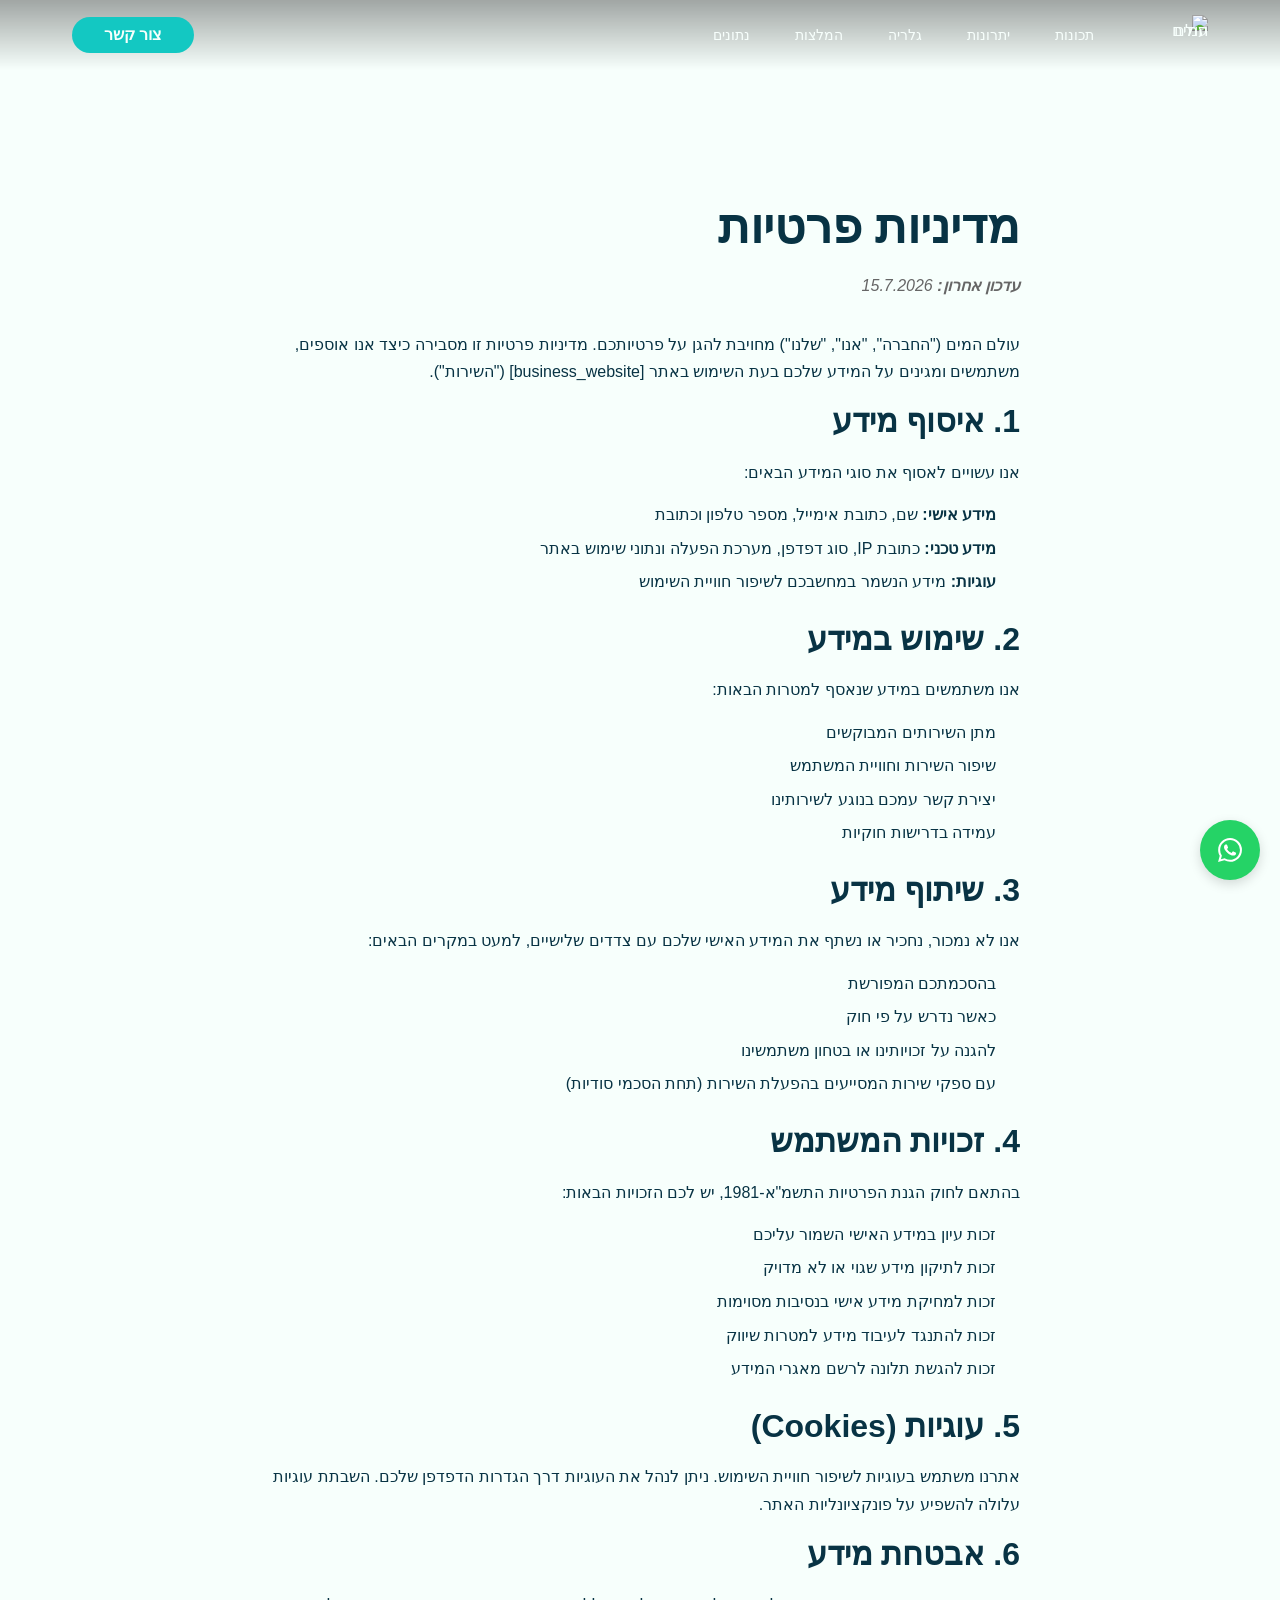
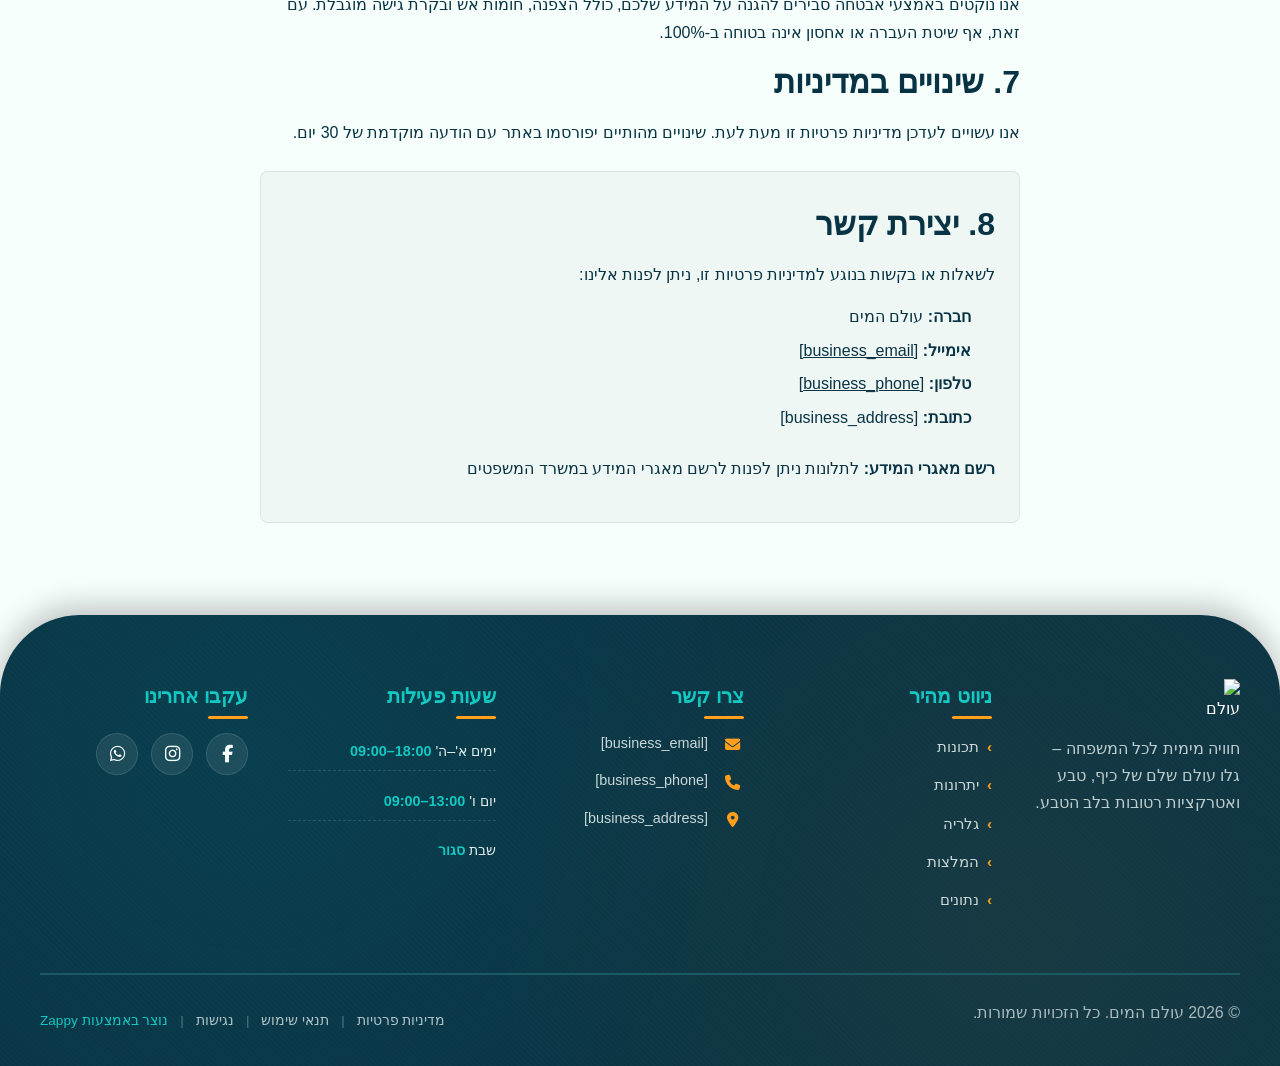
==== commit 4a59eb1d: "Background sync: Progressive GitHub Sync" ====
--- a/public/privacy/index.html
+++ b/public/privacy/index.html
@@ -1 +1 @@
-<!doctype html><html dir="rtl" lang="he"><head><meta charset="UTF-8"><meta content="width=device-width,initial-scale=1" name="viewport"><meta content="index, follow" name="robots"><title>מדיניות פרטיות</title><meta content="מדיניות הפרטיות שלנו - כיצד אנו אוספים, משתמשים ומגנים על המידע שלכם" name="description"><meta content="" name="keywords"><link href="/assets/favicon.ico" rel="icon" type="image/x-icon"><link href="/assets/favicon-16x16.png" rel="icon" type="image/png" sizes="16x16"><link href="/assets/favicon-32x32.png" rel="icon" type="image/png" sizes="32x32"><link href="/assets/favicon-48x48.png" rel="icon" type="image/png" sizes="48x48"><link href="/assets/favicon-192x192.png" rel="icon" type="image/png" sizes="192x192"><link href="/assets/favicon-512x512.png" rel="icon" type="image/png" sizes="512x512"><link href="/assets/apple-touch-icon.png" rel="apple-touch-icon"><script>!function(){"use strict";var t="2edc8df4-a664-4802-b85d-892f42bab61e",e="https://api.zappy5.com/api/analytics/track",a=18e5,n=2592e6,o=!0,i=!0,r=!0;var s=function(){var e="zappy_visitor_"+t,a=null;try{if(a=localStorage.getItem(e)){var o=JSON.parse(a),i=Date.now();if(i-o.created<n)return o.lastSeen=i,localStorage.setItem(e,JSON.stringify(o)),o.id}}catch(t){console.warn("Zappy Analytics: LocalStorage not available")}var r="zv_"+Date.now()+"_"+Math.random().toString(36).substr(2,9);try{localStorage.setItem(e,JSON.stringify({id:r,created:Date.now(),lastSeen:Date.now()}))}catch(t){}return r}(),c=function(){var e="zappy_session_"+t,n=null;try{if(n=sessionStorage.getItem(e)){var o=JSON.parse(n),i=Date.now();if(i-o.timestamp<a)return o.timestamp=i,sessionStorage.setItem(e,JSON.stringify(o)),o.id}}catch(t){console.warn("Zappy Analytics: SessionStorage not available")}var r="zs_"+Date.now()+"_"+Math.random().toString(36).substr(2,9);try{sessionStorage.setItem(e,JSON.stringify({id:r,timestamp:Date.now()}))}catch(t){}return r}();function l(a,n){n=n||{};var o={website_id:t,event_type:a,page_path:window.location.pathname,referrer:document.referrer||"direct",visitor_id:s,session_id:c,metadata:n};if(navigator.sendBeacon){var i=new Blob([JSON.stringify(o)],{type:"application/json"});navigator.sendBeacon(e,i)}else fetch(e,{method:"POST",headers:{"Content-Type":"application/json"},body:JSON.stringify(o),keepalive:!0}).catch(function(t){console.warn("Zappy Analytics: Failed to track event",t)})}o&&l("pageview",{title:document.title,url:window.location.href}),i&&document.addEventListener("click",function(t){var e=t.target;if("BUTTON"===e.tagName||e.closest("button")){var a="BUTTON"===e.tagName?e:e.closest("button");l("click",{element:"button",text:a.textContent.trim().substring(0,100),id:a.id||null,class:a.className||null})}else if("A"===e.tagName||e.closest("a")){var n="A"===e.tagName?e:e.closest("a");l("navigation",{element:"link",text:n.textContent.trim().substring(0,100),href:n.href,external:n.hostname!==window.location.hostname})}},!0),r&&document.addEventListener("submit",function(t){var e=t.target;l("form_submit",{form_id:e.id||null,form_name:e.name||null,form_action:e.action||null,form_method:e.method||"GET"})},!0);var d=Date.now();window.addEventListener("beforeunload",function(){l("page_unload",{time_on_page:Math.floor((Date.now()-d)/1e3),page_path:window.location.pathname})}),window.zappyAnalytics={track:l,getVisitorId:function(){return s},getSessionId:function(){return c}}}()</script><script>!function(){"use strict";if(!window.zappyFireMarketingEvent){var t={begin_checkout:"checkout_started",purchase:"checkout_complete",add_to_cart:"add_to_cart",view_product:"view_product"},e={whatsapp_click:{ga4:"contact",meta:"Contact",gtm:"whatsapp_click",ecom:!1},phone_click:{ga4:"contact",meta:"Contact",gtm:"phone_click",ecom:!1},contact_form_submitted:{ga4:"generate_lead",meta:"Lead",gtm:"contact_form_submitted",ecom:!1},checkout_started:{ga4:"begin_checkout",meta:"InitiateCheckout",gtm:"begin_checkout",ecom:!0},checkout_complete:{ga4:"purchase",meta:"Purchase",gtm:"purchase",ecom:!0},product_inquiry:{ga4:"generate_lead",meta:"Lead",gtm:"product_inquiry",ecom:!1},add_to_cart:{ga4:"add_to_cart",meta:"AddToCart",gtm:"add_to_cart",ecom:!0},view_product:{ga4:"view_item",meta:"ViewContent",gtm:"view_item",ecom:!0}};window.zappyFireMarketingEvent=function(r,o,u){try{u=u||{};var p=t[r]||r,d=e[p];if(!d)return;if((o=o||{}).pagePath||o.page_path||(o.pagePath=a()),"checkout_complete"===p){var l=String(o.orderId||o.order_id||o.transaction_id||"");if(l&&function(t){if(!t)return!1;try{return"1"===sessionStorage.getItem(i(t))}catch(t){return!1}}(l))return;l&&function(t){if(t)try{sessionStorage.setItem(i(t),"1")}catch(t){}}(l)}if(!u.skipFirstParty)try{window.zappyAnalytics&&"function"==typeof window.zappyAnalytics.track&&window.zappyAnalytics.track(p,o)}catch(t){}try{if(window.dataLayer=window.dataLayer||[],d.ecom){var _=c(p,o),m={};_.transaction_id&&(m.transaction_id=_.transaction_id),null!=_.value&&(m.value=_.value),_.currency&&(m.currency=_.currency),_.items&&(m.items=_.items),window.dataLayer.push({event:d.gtm,ecommerce:m}),"checkout_complete"!==p&&"checkout_started"!==p||window.dataLayer.push({event:p,ecommerce:m})}else{var s={event:d.gtm};for(var h in o)Object.prototype.hasOwnProperty.call(o,h)&&(s[h]=o[h]);window.dataLayer.push(s)}}catch(t){}try{"function"==typeof window.gtag&&window.gtag("event",d.ga4,c(p,o))}catch(t){}try{"function"==typeof window.fbq&&window.fbq("track",d.meta,function(t,e){for(var r=n(e=e||{}),a=parseFloat(null!=e.value?e.value:null!=e.total?e.total:0)||0,c=String(e.currency||"USD").toUpperCase(),i=[],o=0,u=0;u<r.length;u++)r[u].item_id&&i.push(r[u].item_id),o+=r[u].quantity||1;if("checkout_complete"===t)return{value:a,currency:c,content_ids:i.length?i:void 0,content_type:"product",num_items:o||void 0,order_id:String(e.order_id||e.orderId||e.transaction_id||e.orderNumber||"")||void 0};if("checkout_started"===t)return{value:a,currency:c,content_ids:i.length?i:void 0,content_type:"product",num_items:o||parseInt(null!=e.itemCount?e.itemCount:0,10)||void 0};if("add_to_cart"===t){var p=String(e.productId||e.product_id||i[0]||"");return{value:a||(r[0]?r[0].price*r[0].quantity:0),currency:c,content_ids:p?[p]:i.length?i:void 0,content_type:"product",content_name:e.productName||e.product_name||r[0]&&r[0].item_name,num_items:parseInt(null!=e.quantity?e.quantity:o||1,10)||1}}if("view_product"===t){var d=String(e.productId||e.product_id||i[0]||"");return{value:a||parseFloat(null!=e.price?e.price:0)||0,currency:c,content_ids:d?[d]:i.length?i:void 0,content_type:"product",content_name:e.productName||e.product_name||r[0]&&r[0].item_name}}return"whatsapp_click"===t||"phone_click"===t?{content_name:"whatsapp_click"===t?"WhatsApp":"Phone",content_category:"contact"}:"contact_form_submitted"===t||"product_inquiry"===t?{content_name:"product_inquiry"===t?"Product inquiry":"Contact form",content_category:e.productName||e.product_name||void 0}:e}(p,o))}catch(t){}}catch(t){}};var r=Object.create(null);document.addEventListener("click",function(t){try{var e=t.target;if(!e)return;var r=u(e,".whatsapp-float, a.whatsapp-float, [data-zappy-whatsapp]"),n=function(t){for(var e=t;e&&e!==document;){if("A"===e.tagName)return e;e=e.parentElement}return null}(e),c=n&&n.href||"";if(r||n&&function(t){if(!t)return!1;var e=String(t).toLowerCase();return-1!==e.indexOf("wa.me/")||-1!==e.indexOf("api.whatsapp.com")||-1!==e.indexOf("whatsapp.com/send")||0===e.indexOf("whatsapp:")}(c)){if(!o("wa:"+c)){var i=r?"float":"link";window.zappyFireMarketingEvent("whatsapp_click",{source:i,href:c||null,pagePath:a()})}return}var p=u(e,".phone-header-btn, .nav-phone-btn, .call-btn, [data-zappy-phone]"),d="";if(n&&n.href&&0===String(n.href).toLowerCase().indexOf("tel:")?d=n.href:p&&p.href&&0===String(p.href).toLowerCase().indexOf("tel:")&&(d=p.href),p||d){var l="";return d&&(l=String(d).replace(/^tel:/i,"").trim()),void(o("tel:"+(l||p&&p.id||"btn"))||window.zappyFireMarketingEvent("phone_click",{source:p?"button":"link",phone:l||null,href:d||null,pagePath:a()}))}}catch(t){}},!0)}function a(){try{if(window.ZAPPY_CONFIG&&window.ZAPPY_CONFIG.currentPagePath)return window.ZAPPY_CONFIG.currentPagePath}catch(t){}try{return window.location.pathname||"/"}catch(t){return"/"}}function n(t){var e=(t=t||{}).items||t.cartItems||t.cart_items||t.lineItems||[];Array.isArray(e)||(e=[]);for(var r=[],a=0;a<e.length;a++){var n=e[a];if(n&&"object"==typeof n){var c=String(n.item_id||n.productId||n.product_id||n.id||"").trim(),i=String(n.item_name||n.productName||n.product_name||n.name||"").trim(),o=parseFloat(null!=n.price?n.price:null!=n.unitPrice?n.unitPrice:0)||0,u=Math.max(1,parseInt(null!=n.quantity?n.quantity:null!=n.qty?n.qty:1,10)||1);(c||i)&&r.push({item_id:c||i,item_name:i||c,price:o,quantity:u})}}return r}function c(t,e){var r=n(e=e||{}),c=parseFloat(null!=e.value?e.value:null!=e.total?e.total:0)||0,i=String(e.currency||"USD").toUpperCase();if("checkout_complete"===t)return{transaction_id:String(e.transaction_id||e.orderId||e.order_id||e.orderNumber||"")||void 0,value:c,currency:i,items:r};if("checkout_started"===t)return{value:c,currency:i,items:r};if("add_to_cart"===t){var o=r.length?r:[{item_id:String(e.productId||e.product_id||""),item_name:String(e.productName||e.product_name||""),price:parseFloat(null!=e.value?e.value:null!=e.price?e.price:0)||0,quantity:parseInt(null!=e.quantity?e.quantity:1,10)||1}].filter(function(t){return t.item_id||t.item_name});return{value:c||(o[0]?o[0].price*o[0].quantity:0),currency:i,items:o}}if("view_product"===t){var u=r.length?r:[{item_id:String(e.productId||e.product_id||""),item_name:String(e.productName||e.product_name||""),price:parseFloat(null!=e.price?e.price:null!=e.value?e.value:0)||0,quantity:1}].filter(function(t){return t.item_id||t.item_name});return{currency:i,value:c||(u[0]?u[0].price:0),items:u}}return"whatsapp_click"===t||"phone_click"===t?{method:"whatsapp_click"===t?"whatsapp":"phone",page_path:e.pagePath||a()}:"contact_form_submitted"===t||"product_inquiry"===t?{page_path:e.pagePath||a()}:e}function i(t){return"zappy_purchase_fired_"+String(t||"")}function o(t){var e=Date.now();return!!(r[t]&&e-r[t]<800)||(r[t]=e,!1)}function u(t,e){return t&&t.closest?t.closest(e):null}}()</script><meta content="מדיניות פרטיות" property="og:title"><meta content="מדיניות הפרטיות שלנו - כיצד אנו אוספים, משתמשים ומגנים על המידע שלכם" property="og:description"><meta content="summary_large_image" name="twitter:card"><meta content="מדיניות פרטיות" name="twitter:title"><meta content="מדיניות הפרטיות שלנו - כיצד אנו אוספים, משתמשים ומגנים על המידע שלכם" name="twitter:description"><style>.skip-link{position:absolute;top:0;left:0;transform:translateY(-200%);padding:12px 18px;background:var(--bg-dark,#1a1a1a);color:var(--text-light,#fff);font-weight:600;border-radius:0 0 8px 0;z-index:10000}.skip-link:focus{transform:none;outline:2px solid var(--ring,#fff);outline-offset:2px}:focus-visible{outline:2px solid var(--ring,currentColor);outline-offset:3px}</style><link href="https://cdn.jsdelivr.net/npm/vanilla-cookieconsent@3/dist/cookieconsent.css" rel="stylesheet"><style id="zappy-critical-above-fold-css">html{box-sizing:border-box;-webkit-text-size-adjust:100%}*,::after,::before{box-sizing:inherit}body{margin:0;min-width:320px;overflow-x:clip}img,svg,video{max-width:100%;height:auto}main{display:block}.container{width:min(100% - 32px,1200px);margin-inline:auto}.navbar,header .navbar,header[role=banner],nav.navbar{position:relative;z-index:1000;width:100%}.nav-container,.navbar .container{display:flex;align-items:center;justify-content:space-between;min-height:64px}.logo,.logo-link img{display:block;width:35px;height:35px;object-fit:contain}#navMenu,.nav-menu{list-style:none;margin:0;padding:0}#navMenu a,.nav-menu a,.navbar .nav-links a,.navbar a{color:inherit;text-decoration:none}#navMenu .sub-menu,.nav-menu .sub-menu,.navbar .sub-menu{display:none}.fa,.fa-brands,.fa-regular,.fa-solid,.fab,.far,.fas{display:inline-block;min-width:1em;text-align:center}html:not(#zappy-noop) .navbar:has(.nav-ecommerce-icons)>.phone-header-btn,html:not(#zappy-noop)[data-zappy-site-type=ecommerce] .phone-header-btn{display:none!important;visibility:hidden!important;width:0!important;height:0!important;pointer-events:none!important}.zappy-preview-empty-store-cta{display:none!important;visibility:hidden!important;height:0!important;max-height:0!important;overflow:hidden!important;margin:0!important;padding:0!important;border:0!important;box-shadow:none!important}.zappy-catalog-menu{background:var(--surface-color,var(--surface,linear-gradient(135deg,#f8f9fa 0,#fff 100%)));border-bottom:1px solid var(--border-color,#e5e7eb);padding:0;position:sticky;top:0;z-index:90}.zappy-catalog-menu.rtl,.zappy-catalog-menu[dir=rtl]{direction:rtl}.zappy-catalog-menu.ltr,.zappy-catalog-menu[dir=ltr]{direction:ltr}.catalog-menu-container{max-width:1440px;margin:0 auto;display:flex;align-items:center;gap:8px;padding:10px 24px;overflow:visible}.catalog-menu-categories,.catalog-menu-list{display:flex;align-items:center;gap:4px;flex-wrap:wrap;margin:0;padding:0;list-style:none}.catalog-menu-item{display:inline-flex;align-items:center;padding:8px 16px;font-size:14px;font-weight:500;color:var(--text-color,var(--text,#374151));text-decoration:none;border-radius:20px;white-space:nowrap}.catalog-menu-all{background:var(--primary-color,var(--primary,#111));color:var(--text-light,#fff)!important}.catalog-menu-parent{position:relative;display:inline-flex;align-items:center}.catalog-menu-trigger{display:inline-flex;align-items:center;gap:6px}.catalog-menu-chevron{flex-shrink:0}.catalog-menu-parent>.sub-menu{display:none!important;visibility:hidden!important;opacity:0!important;pointer-events:none!important}.hero-section,.index-hero-section,section[class*=hero]{position:relative;overflow:hidden;min-height:560px}.hero-bg-image,.hero-bg-wrapper,section[class*=hero] [class*=hero-bg]{position:absolute;inset:0;width:100%;height:100%}.hero-bg-image img,.hero-bg-wrapper img,section[class*=hero] [data-hero-bg],section[class*=hero] img[data-hero-background=true]{width:100%!important;height:100%!important;object-fit:cover!important;display:block}.hero-content,section[class*=hero] .container{position:relative;z-index:2}@media(max-width:768px){:root{--header-height:72px;--total-header-height:72px;--zappy-mobile-menu-top:72px}html[data-zappy-site-type=ecommerce] body{padding-top:var(--total-header-height,72px)}html[data-zappy-site-type=ecommerce] body>.navbar:not(.zappy-catalog-menu),html[data-zappy-site-type=ecommerce] body>nav.navbar{position:fixed!important;top:0;left:0;right:0;z-index:100000;width:100%;margin-bottom:0}.zappy-catalog-menu{position:fixed;top:var(--header-height,72px);left:0;right:0;z-index:99999}.nav-container,.navbar .container{min-height:60px}#navMenu,.nav-menu{max-width:100vw;overflow-x:hidden}.hero-section,.index-hero-section,section[class*=hero]{min-height:100svh}.hero-bg-image,.hero-bg-wrapper,.hero-scrim{min-height:100svh}}</style><link href="/styles.css" rel="preload" as="style"><link href="/styles.css" rel="stylesheet" media="print" onload='this.media="all"'><noscript><link href="/styles.css" rel="stylesheet"></noscript><script>window.ZAPPY_WEBSITE_ID="2edc8df4-a664-4802-b85d-892f42bab61e",window.ZAPPY_API_BASE="https://api.zappy5.com"</script><style id="zappy-dropdown-submenu-styles">#navMenu li:has(.sub-menu),.nav-menu li:has(.sub-menu),.navbar li:has(.sub-menu),nav li:has(.sub-menu){position:relative}#navMenu .sub-menu,.nav-menu .sub-menu,.navbar .sub-menu,nav .sub-menu{display:block!important;position:absolute!important;top:100%;left:0;min-width:220px;border-radius:8px;box-shadow:0 8px 25px rgba(0,0,0,.15);padding:8px 0;opacity:0;visibility:hidden;transform:translateY(10px);transition:all .3s ease;z-index:1000;list-style:none;pointer-events:none}#navMenu li:hover>.sub-menu,.nav-menu li:hover>.sub-menu,.navbar li:hover>.sub-menu,nav li:hover>.sub-menu{opacity:1!important;visibility:visible!important;transform:translateY(0)!important;pointer-events:auto!important}.sub-menu li{list-style:none;margin:0;padding:0}.sub-menu a{display:block!important;padding:10px 16px!important;color:var(--text-dark,#333)!important;font-weight:500;text-decoration:none;white-space:nowrap;transition:background-color .2s}.sub-menu .zappy-nav-child>a{padding-left:28px!important;font-size:.9em!important;opacity:.85!important}[dir=rtl] .sub-menu .zappy-nav-child>a,html[lang=ar] .sub-menu .zappy-nav-child>a,html[lang=he] .sub-menu .zappy-nav-child>a{padding-left:10px!important;padding-right:28px!important}.sub-menu .zappy-nav-parent>a{font-weight:600!important}.sub-menu a:hover{background-color:#f5f5f5}[dir=rtl] .nav-menu .sub-menu,[dir=rtl] .navbar .sub-menu,[dir=rtl] nav .sub-menu,html[lang=ar] .nav-menu .sub-menu,html[lang=ar] .navbar .sub-menu,html[lang=ar] nav .sub-menu,html[lang=he] .nav-menu .sub-menu,html[lang=he] .navbar .sub-menu,html[lang=he] nav .sub-menu{left:auto!important;right:0!important}.sub-menu:empty,.sub-menu:not(:has(li)):not(:has(> a)),.sub-menu:not(:has(li:not(.zappy-hidden-menu-item))):not(:has(> a)){display:none!important;opacity:0!important;visibility:hidden!important;pointer-events:none!important}li:has(.menu-group-title):hover>.sub-menu{opacity:1!important;visibility:visible!important;transform:translateY(0)!important;pointer-events:auto!important}#navMenu>li>.menu-group-title,.nav-menu>li>.menu-group-title{display:inline-block;padding:.5rem 1rem;cursor:default;user-select:none}@media (max-width:768px){#navMenu .sub-menu,.nav-menu .sub-menu,.navbar .sub-menu,nav .sub-menu{position:static!important;transform:none!important;box-shadow:none!important;background:0 0!important;max-height:0;overflow:hidden;opacity:0;visibility:hidden;transition:max-height .3s ease,opacity .3s ease;padding:0!important;border-radius:0!important}#navMenu .sub-menu.mobile-expanded,.nav-menu .sub-menu.mobile-expanded,.navbar .sub-menu.mobile-expanded{max-height:none!important;overflow-y:visible!important;opacity:1!important;visibility:visible!important;padding:8px 0 8px 16px!important}[dir=rtl] .sub-menu.mobile-expanded,html[lang=he] .sub-menu.mobile-expanded{padding:8px 16px 8px 0!important}#navMenu li:hover>.sub-menu,.nav-menu li:hover>.sub-menu,.navbar li:hover>.sub-menu,nav li:hover>.sub-menu{opacity:0;visibility:hidden;pointer-events:none}#navMenu li>.sub-menu.mobile-expanded,.nav-menu li>.sub-menu.mobile-expanded,.navbar li>.sub-menu.mobile-expanded,nav li>.sub-menu.mobile-expanded{opacity:1!important;visibility:visible!important;pointer-events:auto!important}#navMenu li:has(.sub-menu),.nav-menu li:has(.sub-menu),.navbar li:has(.sub-menu),nav li:has(.sub-menu){display:flex!important;flex-wrap:wrap!important;align-items:center!important;position:relative!important;min-height:44px!important}#navMenu li:has(.sub-menu)>a,.nav-menu li:has(.sub-menu)>a,.navbar li:has(.sub-menu)>a,nav li:has(.sub-menu)>a{flex:1!important;min-width:0!important}#navMenu li:has(.sub-menu)>.menu-group-title,.nav-menu li:has(.sub-menu)>.menu-group-title,.navbar li:has(.sub-menu)>.menu-group-title,nav li:has(.sub-menu)>.menu-group-title{flex:1!important;min-width:0!important;padding:0!important;line-height:inherit!important}#navMenu li:has(.sub-menu)>.sub-menu,.nav-menu li:has(.sub-menu)>.sub-menu,.navbar li:has(.sub-menu)>.sub-menu,nav li:has(.sub-menu)>.sub-menu{flex-basis:100%!important;width:100%!important}#navMenu li:has(.sub-menu)>a [class*=arrow],#navMenu li:has(.sub-menu)>a [class*=chevron],.nav-menu li:has(.sub-menu)>a .fa-angle-down,.nav-menu li:has(.sub-menu)>a .fa-chevron-down,.nav-menu li:has(.sub-menu)>a [class*=arrow],.nav-menu li:has(.sub-menu)>a [class*=chevron],nav li:has(.sub-menu)>a [class*=arrow],nav li:has(.sub-menu)>a [class*=chevron]{display:none!important;visibility:hidden!important}.mobile-submenu-toggle{display:flex!important;align-items:center!important;justify-content:center!important;width:44px!important;height:auto!important;background:0 0!important;border:none!important;cursor:pointer!important;color:var(--text-light)!important;position:static!important;flex-shrink:0!important;align-self:stretch!important;z-index:2!important;padding:0!important;margin:0!important}.mobile-submenu-toggle::after{content:''!important;width:0!important;height:0!important;border-left:6px solid transparent!important;border-right:6px solid transparent!important;border-top:7px solid currentColor!important;transition:transform .3s ease!important}.mobile-submenu-toggle.expanded::after{transform:rotate(180deg)!important}.sub-menu a{padding:10px 0!important;display:block!important;color:var(--text-light)!important;white-space:normal!important}.sub-menu .zappy-nav-child>a{padding-left:28px!important;font-size:.9em!important;opacity:.85!important}[dir=rtl] .sub-menu .zappy-nav-child>a,html[lang=ar] .sub-menu .zappy-nav-child>a,html[lang=he] .sub-menu .zappy-nav-child>a{padding-left:0!important;padding-right:28px!important}.sub-menu .zappy-nav-parent>a{font-weight:600!important}#navMenu.active,.nav-menu.active{max-width:100vw!important;overflow-x:hidden!important;box-sizing:border-box!important}.navbar .sub-menu li a,.zappy-products-dropdown .sub-menu a,nav.navbar .sub-menu li a{color:var(--text-light)!important}}@media (min-width:769px){.mobile-submenu-toggle{display:none!important}}</style><style id="zappy-widget-visibility">html[dir=rtl] .whatsapp-float{right:20px!important;left:auto!important}html:not([dir]) .whatsapp-float,html[dir=ltr] .whatsapp-float{left:20px!important;right:auto!important}html[dir=rtl] #mic-access-tool-general-button,html[dir=rtl] #mic-init-access-tool #mic-access-tool-general-button,html[dir=rtl] #mic-init-access-tool .mic-access-tool-general-button,html[dir=rtl] ._access-icon,html[dir=rtl] .mic-access-tool-general-button{left:20px!important;right:auto!important}html:not([dir]) #mic-access-tool-general-button,html:not([dir]) #mic-init-access-tool #mic-access-tool-general-button,html:not([dir]) #mic-init-access-tool .mic-access-tool-general-button,html:not([dir]) ._access-icon,html:not([dir]) .mic-access-tool-general-button,html[dir=ltr] #mic-access-tool-general-button,html[dir=ltr] #mic-init-access-tool #mic-access-tool-general-button,html[dir=ltr] #mic-init-access-tool .mic-access-tool-general-button,html[dir=ltr] ._access-icon,html[dir=ltr] .mic-access-tool-general-button{right:20px!important;left:auto!important}@media (max-width:768px){.whatsapp-float{display:flex!important}}@media (min-width:769px){.whatsapp-float{display:flex!important}}@media (max-width:768px){#mic-access-tool-general-button,#mic-init-access-tool #mic-access-tool-general-button,#mic-init-access-tool .mic-access-tool-general-button,._access-icon,.mic-access-tool-general-button{display:flex!important;visibility:visible!important;opacity:1!important;pointer-events:auto!important}#mic-access-tool-box.opened-mic-access-tool,#mic-init-access-tool #mic-access-tool-box.opened-mic-access-tool,.mic-access-tool-box.opened-mic-access-tool{visibility:visible!important;opacity:1!important;pointer-events:auto!important}}@media (min-width:769px){#mic-access-tool-general-button,#mic-init-access-tool #mic-access-tool-general-button,#mic-init-access-tool .mic-access-tool-general-button,._access-icon,.mic-access-tool-general-button{display:flex!important;visibility:visible!important;opacity:1!important;pointer-events:auto!important}#mic-access-tool-box.opened-mic-access-tool,#mic-init-access-tool #mic-access-tool-box.opened-mic-access-tool,.mic-access-tool-box.opened-mic-access-tool{visibility:visible!important;opacity:1!important;pointer-events:auto!important}}</style></head><body><nav class="navbar" dir="rtl"><button aria-label="Menu" class="mobile-toggle" id="mobileToggle"><svg fill="none" height="24" viewBox="0 0 24 24" width="24" class="hamburger-icon" style="display:block !important"><path d="M3 12h18M3 6h18M3 18h18" stroke="currentColor" stroke-linecap="round" stroke-width="2"></path></svg> <svg fill="none" height="24" viewBox="0 0 24 24" width="24" class="close-icon" style="display:none !important"><path d="M18 6L6 18M6 6l12 12" stroke="currentColor" stroke-linecap="round" stroke-width="2"></path></svg></button> <button aria-label="Call" class="phone-header-btn" data-phone="[business_phone]"><svg fill="currentColor" height="20" viewBox="0 0 24 24" width="20"><path d="M22 16.92v3a2 2 0 0 1-2.18 2 19.79 19.79 0 0 1-8.63-3.07 19.5 19.5 0 0 1-6-6 19.79 19.79 0 0 1-3.07-8.67A2 2 0 0 1 4.11 2h3a2 2 0 0 1 2 1.72 12.84 12.84 0 0 0 .7 2.81 2 2 0 0 1-.45 2.11L8.09 9.91a16 16 0 0 0 6 6l1.27-1.27a2 2 0 0 1 2.11-.45 12.84 12.84 0 0 0 2.81.7A2 2 0 0 1 22 16.92z"></path></svg></button><div class="nav-container"><div class="nav-right-group"><div class="nav-brand"><a href="/" class="logo-link"><img alt="עולם המים" class="logo" decoding="async" height="35" src="/assets/site-image-image-1.webp" width="35"></a></div><ul class="nav-menu" id="navMenu"><li><a href="#features">תכונות</a></li><li><a href="#benefits">יתרונות</a></li><li><a href="#gallery">גלריה</a></li><li><a href="#testimonials">המלצות</a></li><li><a href="#stats">נתונים</a></li><li class="mobile-contact-link nav-cta-mobile-item"><a href="#cta" class="nav-cta-btn">צור קשר</a></li></ul></div><div class="nav-cta-container"><a href="#cta" class="nav-cta-btn">צור קשר</a></div></div></nav><main><section class="legal-page-content privacy-policy"><div class="container"><h1>מדיניות פרטיות</h1><div class="last-updated"><strong>עדכון אחרון:</strong> 15.7.2026</div><p>עולם המים ("החברה", "אנו", "שלנו") מחויבת להגן על פרטיותכם. מדיניות פרטיות זו מסבירה כיצד אנו אוספים, משתמשים ומגינים על המידע שלכם בעת השימוש באתר [business_website] ("השירות").</p><h2>1. איסוף מידע</h2><p>אנו עשויים לאסוף את סוגי המידע הבאים:</p><ul><li><strong>מידע אישי:</strong> שם, כתובת אימייל, מספר טלפון וכתובת</li><li><strong>מידע טכני:</strong> כתובת IP, סוג דפדפן, מערכת הפעלה ונתוני שימוש באתר</li><li><strong>עוגיות:</strong> מידע הנשמר במחשבכם לשיפור חוויית השימוש</li></ul><h2>2. שימוש במידע</h2><p>אנו משתמשים במידע שנאסף למטרות הבאות:</p><ul><li>מתן השירותים המבוקשים</li><li>שיפור השירות וחוויית המשתמש</li><li>יצירת קשר עמכם בנוגע לשירותינו</li><li>עמידה בדרישות חוקיות</li></ul><h2>3. שיתוף מידע</h2><p>אנו לא נמכור, נחכיר או נשתף את המידע האישי שלכם עם צדדים שלישיים, למעט במקרים הבאים:</p><ul><li>בהסכמתכם המפורשת</li><li>כאשר נדרש על פי חוק</li><li>להגנה על זכויותינו או בטחון משתמשינו</li><li>עם ספקי שירות המסייעים בהפעלת השירות (תחת הסכמי סודיות)</li></ul><h2>4. זכויות המשתמש</h2><p>בהתאם לחוק הגנת הפרטיות התשמ"א-1981, יש לכם הזכויות הבאות:</p><ul><li>זכות עיון במידע האישי השמור עליכם</li><li>זכות לתיקון מידע שגוי או לא מדויק</li><li>זכות למחיקת מידע אישי בנסיבות מסוימות</li><li>זכות להתנגד לעיבוד מידע למטרות שיווק</li><li>זכות להגשת תלונה לרשם מאגרי המידע</li></ul><h2>5. עוגיות (Cookies)</h2><p>אתרנו משתמש בעוגיות לשיפור חוויית השימוש. ניתן לנהל את העוגיות דרך הגדרות הדפדפן שלכם. השבתת עוגיות עלולה להשפיע על פונקציונליות האתר.</p><h2>6. אבטחת מידע</h2><p>אנו נוקטים באמצעי אבטחה סבירים להגנה על המידע שלכם, כולל הצפנה, חומות אש ובקרת גישה מוגבלת. עם זאת, אף שיטת העברה או אחסון אינה בטוחה ב-100%.</p><h2>7. שינויים במדיניות</h2><p>אנו עשויים לעדכן מדיניות פרטיות זו מעת לעת. שינויים מהותיים יפורסמו באתר עם הודעה מוקדמת של 30 יום.</p><div class="contact-info"><h2>8. יצירת קשר</h2><p>לשאלות או בקשות בנוגע למדיניות פרטיות זו, ניתן לפנות אלינו:</p><ul><li><strong>חברה:</strong> עולם המים</li><li><strong>אימייל:</strong> <a href="mailto:[business_email]">[business_email]</a></li><li><strong>טלפון:</strong> <a href="tel:[business_phone]">[business_phone]</a></li><li><strong>כתובת:</strong> [business_address]</li></ul><p><strong>רשם מאגרי המידע:</strong> לתלונות ניתן לפנות לרשם מאגרי המידע במשרד המשפטים</p></div></div></section></main><footer class="site-footer" dir="rtl"><div class="footer-container"><div class="footer-grid"><div class="footer-col footer-company-col"><img alt="עולם המים" class="logo" decoding="async" height="35" src="/assets/image-entertainment-recreation-logo.webp" width="35"><p class="footer-tagline">חוויה מימית לכל המשפחה – גלו עולם שלם של כיף, טבע ואטרקציות רטובות בלב הטבע.</p></div><div class="footer-col footer-links-col"><h4>ניווט מהיר</h4><ul class="footer-links"><li><a href="#features">תכונות</a></li><li><a href="#benefits">יתרונות</a></li><li><a href="#gallery">גלריה</a></li><li><a href="#testimonials">המלצות</a></li><li><a href="#stats">נתונים</a></li></ul></div><div class="footer-col footer-contact-col"><h4>צרו קשר</h4><ul class="footer-contact"><li><span class="contact-icon"><i class="fas fa-envelope"></i></span> <span class="contact-text"><a href="mailto:[business_email]">[business_email]</a></span></li><li><span class="contact-icon"><i class="fas fa-phone"></i></span> <span class="contact-text"><a href="tel:[business_phone]">[business_phone]</a></span></li><li><a href="/"><span class="contact-icon"><i class="fas fa-map-marker-alt"></i></span> <span class="contact-text">[business_address]</span></a></li></ul></div><div class="footer-col footer-hours-col"><h4>שעות פעילות</h4><ul class="footer-hours"><li><a href="/"><span class="hours-day">ימים א'–ה'</span> <span class="hours-time">09:00–18:00</span></a></li><li><a href="/"><span class="hours-day">יום ו'</span> <span class="hours-time">09:00–13:00</span></a></li><li><a href="/"><span class="hours-day">שבת</span> <span class="hours-time">סגור</span></a></li></ul></div><div class="footer-col footer-social-col"><h4>עקבו אחרינו</h4><div class="footer-social"><a href="#" aria-label="Facebook" data-zappy-social-placeholder="true"><i class="fab fa-facebook-f"></i></a> <a href="#" aria-label="Instagram" data-zappy-social-placeholder="true"><i class="fab fa-instagram"></i></a> <a href="#" aria-label="WhatsApp" data-zappy-social-placeholder="true"><i class="fab fa-whatsapp"></i></a></div></div></div><div class="footer-bottom"><div class="footer-bottom-left"><p class="footer-copyright">© 2026 עולם המים. כל הזכויות שמורות.</p></div><div class="footer-bottom-right"><a href="/privacy">מדיניות פרטיות</a> <span class="footer-divider">|</span> <a href="/terms">תנאי שימוש</a> <span class="footer-divider">|</span> <a href="/accessibility">נגישות</a> <span class="footer-divider">|</span> <a href="https://zappy5.com" class="zappy-attribution" target="_blank">נוצר באמצעות Zappy</a></div></div></div></footer><div data-integration="accessibility:toolbar"></div><a href="https://wa.me/[whatsapp_handle]" class="whatsapp-float" target="_blank" aria-label="WhatsApp" rel="noopener noreferrer"><svg fill="currentColor" height="24" viewBox="0 0 24 24" width="24" xmlns="http://www.w3.org/2000/svg"><path d="M17.472 14.382c-.297-.149-1.758-.867-2.03-.967-.273-.099-.471-.148-.67.15-.197.297-.767.966-.94 1.164-.173.199-.347.223-.644.075-.297-.15-1.255-.463-2.39-1.475-.883-.788-1.48-1.761-1.653-2.059-.173-.297-.018-.458.13-.606.134-.133.298-.347.446-.52.149-.174.198-.298.298-.497.099-.198.05-.371-.025-.52-.075-.149-.669-1.612-.916-2.207-.242-.579-.487-.5-.669-.51-.173-.008-.371-.01-.57-.01-.198 0-.52.074-.792.372-.272.297-1.04 1.016-1.04 2.479 0 1.462 1.065 2.875 1.213 3.074.149.198 2.096 3.2 5.077 4.487.709.306 1.262.489 1.694.625.712.227 1.36.195 1.871.118.571-.085 1.758-.719 2.006-1.413.248-.694.248-1.289.173-1.413-.074-.124-.272-.198-.57-.347m-5.421 7.403h-.004a9.87 9.87 0 01-5.031-1.378l-.361-.214-3.741.982.998-3.648-.235-.374a9.86 9.86 0 01-1.51-5.26c.001-5.45 4.436-9.884 9.888-9.884 2.64 0 5.122 1.03 6.988 2.898a9.825 9.825 0 012.893 6.994c-.003 5.45-4.437 9.884-9.885 9.884m8.413-18.297A11.815 11.815 0 0012.05 0C5.495 0 .16 5.335.157 11.892c0 2.096.547 4.142 1.588 5.945L.057 24l6.305-1.654a11.882 11.882 0 005.683 1.448h.005c6.554 0 11.89-5.335 11.893-11.893a11.821 11.821 0 00-3.48-8.413z"></path></svg></a><script src="/script.js"></script><script id="zappy-font-awesome-loader">!function(){if(!window.__zappyFontAwesomeLoader){window.__zappyFontAwesomeLoader=!0;["pointerdown","keydown","touchstart","mouseover"].forEach(function(o){window.addEventListener(o,e,{once:!0,passive:!0})}),"requestIdleCallback"in window?requestIdleCallback(e,{timeout:5e3}):setTimeout(e,3500)}function e(){if(!document.querySelector('link[href*="font-awesome"][href*="all.min.css"]')){var e=document.createElement("link");e.rel="stylesheet",e.href="https://cdnjs.cloudflare.com/ajax/libs/font-awesome/6.4.0/css/all.min.css",e.crossOrigin="anonymous",e.referrerPolicy="no-referrer",document.head.appendChild(e)}}}()</script><script id="zappy-mobile-submenu-script">!function(){function e(){if(window.innerWidth>768)return document.querySelectorAll(".mobile-submenu-toggle").forEach(function(e){e.remove()}),void document.querySelectorAll(".sub-menu.mobile-expanded").forEach(function(e){e.classList.remove("mobile-expanded")});document.querySelectorAll(".nav-menu li:has(.sub-menu), nav li:has(.sub-menu), .navbar li:has(.sub-menu), #navMenu li:has(.sub-menu)").forEach(function(e){if(!e.querySelector(".mobile-submenu-toggle")){var t=e.querySelector(".sub-menu"),n=e.querySelector(":scope > a");if(t&&n){var o=document.createElement("button");o.className="mobile-submenu-toggle",o.setAttribute("aria-label","Toggle submenu"),o.setAttribute("type","button"),n.insertAdjacentElement("afterend",o),o.addEventListener("click",function(e){e.preventDefault(),e.stopPropagation(),document.querySelectorAll(".sub-menu.mobile-expanded").forEach(function(e){if(e!==t){e.classList.remove("mobile-expanded");var n=e.parentElement.querySelector(".mobile-submenu-toggle");n&&n.classList.remove("expanded")}}),t.classList.toggle("mobile-expanded"),o.classList.toggle("expanded")})}}})}var t;"loading"===document.readyState?document.addEventListener("DOMContentLoaded",e):e(),window.addEventListener("resize",function(){clearTimeout(t),t=setTimeout(e,250)});var n=new MutationObserver(function(t){t.forEach(function(t){if("attributes"===t.type){var n=t.target;n.classList&&(n.classList.contains("active")||n.classList.contains("open"))&&setTimeout(e,100)}})});setTimeout(function(){document.querySelectorAll(".mobile-menu, .nav-menu, #navMenu, nav").forEach(function(e){n.observe(e,{attributes:!0,attributeFilter:["class","style"]})})},500)}()</script><script id="zappy-navbar-scroll-effect">!function(){var e=document.querySelector("nav.navbar,.navbar:not(.zappy-catalog-menu)"),t=document.querySelector(".zappy-catalog-menu,#zappy-catalog-menu");if(e){var r="rgba(247,255,252,0.85)",o=getComputedStyle(document.documentElement),a=o.getPropertyValue("--text-dark").trim()||"#1a1a1a",n=(o.getPropertyValue("--text-light").trim(),a);e.style.transition="background 0.3s ease,backdrop-filter 0.3s ease,-webkit-backdrop-filter 0.3s ease,box-shadow 0.3s ease",t&&(t.style.transition="background 0.3s ease,backdrop-filter 0.3s ease,-webkit-backdrop-filter 0.3s ease");var s="a,.navbar-brand,.navbar-brand a,.dropdown-toggle,.mobile-toggle,.phone-header-btn,.mobile-hamburger-btn,.mobile-close-btn,.mobile-submenu-toggle,.nav-link,.lang-switcher-current",l=["cart-link","login-link","nav-search-toggle","search-toggle"];window.addEventListener("scroll",v,{passive:!0}),window.addEventListener("resize",v,{passive:!0}),v();var i=document.querySelector('section[class*="hero"],[data-hero-type],main:not(.courses-page-main)>section:first-child'),d=!1;if(i){var c=getComputedStyle(i),p=c.backgroundImage;if(p&&"none"!==p)if(-1!==p.indexOf("url(")){var y=c.backgroundColor.match(/\d+/g);d=!(y&&y.length>=3)||h(parseInt(y[0]),parseInt(y[1]),parseInt(y[2]))<.4}else if(-1!==p.indexOf("gradient")){var b=p.match(/rgba?\(\s*(\d+)\s*,\s*(\d+)\s*,\s*(\d+)/g);if(b&&b.length>0){for(var g=0,u=0;u<b.length;u++){var m=b[u].match(/\d+/g);g+=h(parseInt(m[0]),parseInt(m[1]),parseInt(m[2]))}d=g/b.length<.4}else d=!0}else d=!0;else{var w=c.backgroundColor.match(/\d+/g);w&&w.length>=3&&(d=h(parseInt(w[0]),parseInt(w[1]),parseInt(w[2]))<.4)}}d||(window.removeEventListener("scroll",v),window.removeEventListener("resize",v),e.classList.add("scrolled"),window.innerWidth>768&&(e.style.setProperty("--frosted-text",n),e.style.setProperty("background-image","none","important"),e.style.setProperty("background-color",r,"important"),e.style.backdropFilter="blur(12px)",e.style.webkitBackdropFilter="blur(12px)",e.style.boxShadow="0 2px 16px rgba(0,0,0,0.12)",k(e,n)),t&&(t.classList.add("scrolled"),window.innerWidth>768&&(t.style.setProperty("background",r,"important"),t.style.setProperty("backdrop-filter","blur(12px)","important"),t.style.setProperty("-webkit-backdrop-filter","blur(12px)","important"),k(t,n))),window._zappyNavNoDarkHero=!0)}function k(e,t){for(var r=e.querySelectorAll(s),o=0;o<r.length;o++){var a=!1;(r[o].closest(".sub-menu")||r[o].closest(".dropdown-menu"))&&(a=!0);for(var n=0;n<l.length;n++)if(r[o].classList.contains(l[n])){a=!0;break}a||r[o].style.setProperty("color",t,"important")}try{"function"==typeof window.fixLanguageSwitcherColor&&window.fixLanguageSwitcherColor()}catch(e){}}function f(e){for(var t=e.querySelectorAll(s),r=0;r<t.length;r++)t[r].closest(".sub-menu")||t[r].closest(".dropdown-menu")||t[r].style.removeProperty("color");try{"function"==typeof window.fixLanguageSwitcherColor&&window.fixLanguageSwitcherColor()}catch(e){}}function v(){if(!window._zappyNavNoDarkHero){if(window.innerWidth<=768)return e.classList.remove("scrolled"),f(e),void(t&&(t.classList.remove("scrolled"),f(t)));(window.scrollY||window.pageYOffset)>60?(e.classList.add("scrolled"),e.style.setProperty("background-color",r,"important"),e.style.setProperty("background-image","none","important"),e.style.setProperty("--frosted-text",n),e.style.backdropFilter="blur(12px)",e.style.webkitBackdropFilter="blur(12px)",e.style.boxShadow="0 2px 16px rgba(0,0,0,0.12)",k(e,n),t&&(t.classList.add("scrolled"),t.style.setProperty("background",r,"important"),t.style.setProperty("backdrop-filter","blur(12px)","important"),t.style.setProperty("-webkit-backdrop-filter","blur(12px)","important"),k(t,n))):(e.classList.remove("scrolled"),e.style.setProperty("background-color","transparent","important"),e.style.removeProperty("background-image"),e.style.removeProperty("--frosted-text"),e.style.backdropFilter="none",e.style.webkitBackdropFilter="none",e.style.boxShadow="none",f(e),t&&(t.classList.remove("scrolled"),t.style.setProperty("background","transparent","important"),t.style.setProperty("backdrop-filter","none","important"),t.style.setProperty("-webkit-backdrop-filter","none","important"),f(t)))}}function h(e,t,r){return t/=255,r/=255,.2126*(e=(e/=255)<=.03928?e/12.92:Math.pow((e+.055)/1.055,2.4))+.7152*(t=t<=.03928?t/12.92:Math.pow((t+.055)/1.055,2.4))+.0722*(r=r<=.03928?r/12.92:Math.pow((r+.055)/1.055,2.4))}}()</script></body></html>+<!doctype html><html dir="rtl" lang="he"><head><meta charset="UTF-8"><meta content="width=device-width,initial-scale=1" name="viewport"><meta content="index, follow" name="robots"><title>מדיניות פרטיות</title><meta content="מדיניות הפרטיות שלנו - כיצד אנו אוספים, משתמשים ומגנים על המידע שלכם" name="description"><meta content="" name="keywords"><link href="/assets/favicon.ico" rel="icon" type="image/x-icon"><link href="/assets/favicon-16x16.png" rel="icon" type="image/png" sizes="16x16"><link href="/assets/favicon-32x32.png" rel="icon" type="image/png" sizes="32x32"><link href="/assets/favicon-48x48.png" rel="icon" type="image/png" sizes="48x48"><link href="/assets/favicon-192x192.png" rel="icon" type="image/png" sizes="192x192"><link href="/assets/favicon-512x512.png" rel="icon" type="image/png" sizes="512x512"><link href="/assets/apple-touch-icon.png" rel="apple-touch-icon"><script>!function(){"use strict";var t="2edc8df4-a664-4802-b85d-892f42bab61e",e="https://api.zappy5.com/api/analytics/track",a=18e5,n=2592e6,o=!0,i=!0,r=!0;var s=function(){var e="zappy_visitor_"+t,a=null;try{if(a=localStorage.getItem(e)){var o=JSON.parse(a),i=Date.now();if(i-o.created<n)return o.lastSeen=i,localStorage.setItem(e,JSON.stringify(o)),o.id}}catch(t){console.warn("Zappy Analytics: LocalStorage not available")}var r="zv_"+Date.now()+"_"+Math.random().toString(36).substr(2,9);try{localStorage.setItem(e,JSON.stringify({id:r,created:Date.now(),lastSeen:Date.now()}))}catch(t){}return r}(),c=function(){var e="zappy_session_"+t,n=null;try{if(n=sessionStorage.getItem(e)){var o=JSON.parse(n),i=Date.now();if(i-o.timestamp<a)return o.timestamp=i,sessionStorage.setItem(e,JSON.stringify(o)),o.id}}catch(t){console.warn("Zappy Analytics: SessionStorage not available")}var r="zs_"+Date.now()+"_"+Math.random().toString(36).substr(2,9);try{sessionStorage.setItem(e,JSON.stringify({id:r,timestamp:Date.now()}))}catch(t){}return r}();function l(a,n){n=n||{};var o={website_id:t,event_type:a,page_path:window.location.pathname,referrer:document.referrer||"direct",visitor_id:s,session_id:c,metadata:n};if(navigator.sendBeacon){var i=new Blob([JSON.stringify(o)],{type:"application/json"});navigator.sendBeacon(e,i)}else fetch(e,{method:"POST",headers:{"Content-Type":"application/json"},body:JSON.stringify(o),keepalive:!0}).catch(function(t){console.warn("Zappy Analytics: Failed to track event",t)})}o&&l("pageview",{title:document.title,url:window.location.href}),i&&document.addEventListener("click",function(t){var e=t.target;if("BUTTON"===e.tagName||e.closest("button")){var a="BUTTON"===e.tagName?e:e.closest("button");l("click",{element:"button",text:a.textContent.trim().substring(0,100),id:a.id||null,class:a.className||null})}else if("A"===e.tagName||e.closest("a")){var n="A"===e.tagName?e:e.closest("a");l("navigation",{element:"link",text:n.textContent.trim().substring(0,100),href:n.href,external:n.hostname!==window.location.hostname})}},!0),r&&document.addEventListener("submit",function(t){var e=t.target;l("form_submit",{form_id:e.id||null,form_name:e.name||null,form_action:e.action||null,form_method:e.method||"GET"})},!0);var d=Date.now();window.addEventListener("beforeunload",function(){l("page_unload",{time_on_page:Math.floor((Date.now()-d)/1e3),page_path:window.location.pathname})}),window.zappyAnalytics={track:l,getVisitorId:function(){return s},getSessionId:function(){return c}}}()</script><script>!function(){"use strict";if(!window.zappyFireMarketingEvent){var t={begin_checkout:"checkout_started",purchase:"checkout_complete",add_to_cart:"add_to_cart",view_product:"view_product"},e={whatsapp_click:{ga4:"contact",meta:"Contact",gtm:"whatsapp_click",ecom:!1},phone_click:{ga4:"contact",meta:"Contact",gtm:"phone_click",ecom:!1},contact_form_submitted:{ga4:"generate_lead",meta:"Lead",gtm:"contact_form_submitted",ecom:!1},checkout_started:{ga4:"begin_checkout",meta:"InitiateCheckout",gtm:"begin_checkout",ecom:!0},checkout_complete:{ga4:"purchase",meta:"Purchase",gtm:"purchase",ecom:!0},product_inquiry:{ga4:"generate_lead",meta:"Lead",gtm:"product_inquiry",ecom:!1},add_to_cart:{ga4:"add_to_cart",meta:"AddToCart",gtm:"add_to_cart",ecom:!0},view_product:{ga4:"view_item",meta:"ViewContent",gtm:"view_item",ecom:!0}};window.zappyFireMarketingEvent=function(r,o,u){try{u=u||{};var p=t[r]||r,d=e[p];if(!d)return;if((o=o||{}).pagePath||o.page_path||(o.pagePath=a()),"checkout_complete"===p){var l=String(o.orderId||o.order_id||o.transaction_id||"");if(l&&function(t){if(!t)return!1;try{return"1"===sessionStorage.getItem(i(t))}catch(t){return!1}}(l))return;l&&function(t){if(t)try{sessionStorage.setItem(i(t),"1")}catch(t){}}(l)}if(!u.skipFirstParty)try{window.zappyAnalytics&&"function"==typeof window.zappyAnalytics.track&&window.zappyAnalytics.track(p,o)}catch(t){}try{if(window.dataLayer=window.dataLayer||[],d.ecom){var _=c(p,o),m={};_.transaction_id&&(m.transaction_id=_.transaction_id),null!=_.value&&(m.value=_.value),_.currency&&(m.currency=_.currency),_.items&&(m.items=_.items),window.dataLayer.push({event:d.gtm,ecommerce:m}),"checkout_complete"!==p&&"checkout_started"!==p||window.dataLayer.push({event:p,ecommerce:m})}else{var s={event:d.gtm};for(var h in o)Object.prototype.hasOwnProperty.call(o,h)&&(s[h]=o[h]);window.dataLayer.push(s)}}catch(t){}try{"function"==typeof window.gtag&&window.gtag("event",d.ga4,c(p,o))}catch(t){}try{"function"==typeof window.fbq&&window.fbq("track",d.meta,function(t,e){for(var r=n(e=e||{}),a=parseFloat(null!=e.value?e.value:null!=e.total?e.total:0)||0,c=String(e.currency||"USD").toUpperCase(),i=[],o=0,u=0;u<r.length;u++)r[u].item_id&&i.push(r[u].item_id),o+=r[u].quantity||1;if("checkout_complete"===t)return{value:a,currency:c,content_ids:i.length?i:void 0,content_type:"product",num_items:o||void 0,order_id:String(e.order_id||e.orderId||e.transaction_id||e.orderNumber||"")||void 0};if("checkout_started"===t)return{value:a,currency:c,content_ids:i.length?i:void 0,content_type:"product",num_items:o||parseInt(null!=e.itemCount?e.itemCount:0,10)||void 0};if("add_to_cart"===t){var p=String(e.productId||e.product_id||i[0]||"");return{value:a||(r[0]?r[0].price*r[0].quantity:0),currency:c,content_ids:p?[p]:i.length?i:void 0,content_type:"product",content_name:e.productName||e.product_name||r[0]&&r[0].item_name,num_items:parseInt(null!=e.quantity?e.quantity:o||1,10)||1}}if("view_product"===t){var d=String(e.productId||e.product_id||i[0]||"");return{value:a||parseFloat(null!=e.price?e.price:0)||0,currency:c,content_ids:d?[d]:i.length?i:void 0,content_type:"product",content_name:e.productName||e.product_name||r[0]&&r[0].item_name}}return"whatsapp_click"===t||"phone_click"===t?{content_name:"whatsapp_click"===t?"WhatsApp":"Phone",content_category:"contact"}:"contact_form_submitted"===t||"product_inquiry"===t?{content_name:"product_inquiry"===t?"Product inquiry":"Contact form",content_category:e.productName||e.product_name||void 0}:e}(p,o))}catch(t){}}catch(t){}};var r=Object.create(null);document.addEventListener("click",function(t){try{var e=t.target;if(!e)return;var r=u(e,".whatsapp-float, a.whatsapp-float, [data-zappy-whatsapp]"),n=function(t){for(var e=t;e&&e!==document;){if("A"===e.tagName)return e;e=e.parentElement}return null}(e),c=n&&n.href||"";if(r||n&&function(t){if(!t)return!1;var e=String(t).toLowerCase();return-1!==e.indexOf("wa.me/")||-1!==e.indexOf("api.whatsapp.com")||-1!==e.indexOf("whatsapp.com/send")||0===e.indexOf("whatsapp:")}(c)){if(!o("wa:"+c)){var i=r?"float":"link";window.zappyFireMarketingEvent("whatsapp_click",{source:i,href:c||null,pagePath:a()})}return}var p=u(e,".phone-header-btn, .nav-phone-btn, .call-btn, [data-zappy-phone]"),d="";if(n&&n.href&&0===String(n.href).toLowerCase().indexOf("tel:")?d=n.href:p&&p.href&&0===String(p.href).toLowerCase().indexOf("tel:")&&(d=p.href),p||d){var l="";return d&&(l=String(d).replace(/^tel:/i,"").trim()),void(o("tel:"+(l||p&&p.id||"btn"))||window.zappyFireMarketingEvent("phone_click",{source:p?"button":"link",phone:l||null,href:d||null,pagePath:a()}))}}catch(t){}},!0)}function a(){try{if(window.ZAPPY_CONFIG&&window.ZAPPY_CONFIG.currentPagePath)return window.ZAPPY_CONFIG.currentPagePath}catch(t){}try{return window.location.pathname||"/"}catch(t){return"/"}}function n(t){var e=(t=t||{}).items||t.cartItems||t.cart_items||t.lineItems||[];Array.isArray(e)||(e=[]);for(var r=[],a=0;a<e.length;a++){var n=e[a];if(n&&"object"==typeof n){var c=String(n.item_id||n.productId||n.product_id||n.id||"").trim(),i=String(n.item_name||n.productName||n.product_name||n.name||"").trim(),o=parseFloat(null!=n.price?n.price:null!=n.unitPrice?n.unitPrice:0)||0,u=Math.max(1,parseInt(null!=n.quantity?n.quantity:null!=n.qty?n.qty:1,10)||1);(c||i)&&r.push({item_id:c||i,item_name:i||c,price:o,quantity:u})}}return r}function c(t,e){var r=n(e=e||{}),c=parseFloat(null!=e.value?e.value:null!=e.total?e.total:0)||0,i=String(e.currency||"USD").toUpperCase();if("checkout_complete"===t)return{transaction_id:String(e.transaction_id||e.orderId||e.order_id||e.orderNumber||"")||void 0,value:c,currency:i,items:r};if("checkout_started"===t)return{value:c,currency:i,items:r};if("add_to_cart"===t){var o=r.length?r:[{item_id:String(e.productId||e.product_id||""),item_name:String(e.productName||e.product_name||""),price:parseFloat(null!=e.value?e.value:null!=e.price?e.price:0)||0,quantity:parseInt(null!=e.quantity?e.quantity:1,10)||1}].filter(function(t){return t.item_id||t.item_name});return{value:c||(o[0]?o[0].price*o[0].quantity:0),currency:i,items:o}}if("view_product"===t){var u=r.length?r:[{item_id:String(e.productId||e.product_id||""),item_name:String(e.productName||e.product_name||""),price:parseFloat(null!=e.price?e.price:null!=e.value?e.value:0)||0,quantity:1}].filter(function(t){return t.item_id||t.item_name});return{currency:i,value:c||(u[0]?u[0].price:0),items:u}}return"whatsapp_click"===t||"phone_click"===t?{method:"whatsapp_click"===t?"whatsapp":"phone",page_path:e.pagePath||a()}:"contact_form_submitted"===t||"product_inquiry"===t?{page_path:e.pagePath||a()}:e}function i(t){return"zappy_purchase_fired_"+String(t||"")}function o(t){var e=Date.now();return!!(r[t]&&e-r[t]<800)||(r[t]=e,!1)}function u(t,e){return t&&t.closest?t.closest(e):null}}()</script><meta content="מדיניות פרטיות" property="og:title"><meta content="מדיניות הפרטיות שלנו - כיצד אנו אוספים, משתמשים ומגנים על המידע שלכם" property="og:description"><meta content="summary_large_image" name="twitter:card"><meta content="מדיניות פרטיות" name="twitter:title"><meta content="מדיניות הפרטיות שלנו - כיצד אנו אוספים, משתמשים ומגנים על המידע שלכם" name="twitter:description"><style>.skip-link{position:absolute;top:0;left:0;transform:translateY(-200%);padding:12px 18px;background:var(--bg-dark,#1a1a1a);color:var(--text-light,#fff);font-weight:600;border-radius:0 0 8px 0;z-index:10000}.skip-link:focus{transform:none;outline:2px solid var(--ring,#fff);outline-offset:2px}:focus-visible{outline:2px solid var(--ring,currentColor);outline-offset:3px}</style><link href="https://cdn.jsdelivr.net/npm/vanilla-cookieconsent@3/dist/cookieconsent.css" rel="stylesheet"><style id="zappy-critical-above-fold-css">html{box-sizing:border-box;-webkit-text-size-adjust:100%}*,::after,::before{box-sizing:inherit}body{margin:0;min-width:320px;overflow-x:clip}img,svg,video{max-width:100%;height:auto}main{display:block}.container{width:min(100% - 32px,1200px);margin-inline:auto}.navbar,header .navbar,header[role=banner],nav.navbar{position:relative;z-index:1000;width:100%}.nav-container,.navbar .container{display:flex;align-items:center;justify-content:space-between;min-height:64px}.logo,.logo-link img{display:block;width:35px;height:35px;object-fit:contain}#navMenu,.nav-menu{list-style:none;margin:0;padding:0}#navMenu a,.nav-menu a,.navbar .nav-links a,.navbar a{color:inherit;text-decoration:none}#navMenu .sub-menu,.nav-menu .sub-menu,.navbar .sub-menu{display:none}.fa,.fa-brands,.fa-regular,.fa-solid,.fab,.far,.fas{display:inline-block;min-width:1em;text-align:center}html:not(#zappy-noop) .navbar:has(.nav-ecommerce-icons)>.phone-header-btn,html:not(#zappy-noop)[data-zappy-site-type=ecommerce] .phone-header-btn{display:none!important;visibility:hidden!important;width:0!important;height:0!important;pointer-events:none!important}.zappy-preview-empty-store-cta{display:none!important;visibility:hidden!important;height:0!important;max-height:0!important;overflow:hidden!important;margin:0!important;padding:0!important;border:0!important;box-shadow:none!important}.zappy-catalog-menu{background:var(--surface-color,var(--surface,linear-gradient(135deg,#f8f9fa 0,#fff 100%)));border-bottom:1px solid var(--border-color,#e5e7eb);padding:0;position:sticky;top:0;z-index:90}.zappy-catalog-menu.rtl,.zappy-catalog-menu[dir=rtl]{direction:rtl}.zappy-catalog-menu.ltr,.zappy-catalog-menu[dir=ltr]{direction:ltr}.catalog-menu-container{max-width:1440px;margin:0 auto;display:flex;align-items:center;gap:8px;padding:10px 24px;overflow:visible}.catalog-menu-categories,.catalog-menu-list{display:flex;align-items:center;gap:4px;flex-wrap:wrap;margin:0;padding:0;list-style:none}.catalog-menu-item{display:inline-flex;align-items:center;padding:8px 16px;font-size:14px;font-weight:500;color:var(--text-color,var(--text,#374151));text-decoration:none;border-radius:20px;white-space:nowrap}.catalog-menu-all{background:var(--primary-color,var(--primary,#111));color:var(--text-light,#fff)!important}.catalog-menu-parent{position:relative;display:inline-flex;align-items:center}.catalog-menu-trigger{display:inline-flex;align-items:center;gap:6px}.catalog-menu-chevron{flex-shrink:0}.catalog-menu-parent>.sub-menu{display:none!important;visibility:hidden!important;opacity:0!important;pointer-events:none!important}.hero-section,.index-hero-section,section[class*=hero]{position:relative;overflow:hidden;min-height:560px}.hero-bg-image,.hero-bg-wrapper,section[class*=hero] [class*=hero-bg]{position:absolute;inset:0;width:100%;height:100%}.hero-bg-image img,.hero-bg-wrapper img,section[class*=hero] [data-hero-bg],section[class*=hero] img[data-hero-background=true]{width:100%!important;height:100%!important;object-fit:cover!important;display:block}.hero-content,section[class*=hero] .container{position:relative;z-index:2}@media(max-width:768px){:root{--header-height:72px;--total-header-height:72px;--zappy-mobile-menu-top:72px}html[data-zappy-site-type=ecommerce] body{padding-top:var(--total-header-height,72px)}html[data-zappy-site-type=ecommerce] body>.navbar:not(.zappy-catalog-menu),html[data-zappy-site-type=ecommerce] body>nav.navbar{position:fixed!important;top:0;left:0;right:0;z-index:100000;width:100%;margin-bottom:0}.zappy-catalog-menu{position:fixed;top:var(--header-height,72px);left:0;right:0;z-index:99999}.nav-container,.navbar .container{min-height:60px}#navMenu,.nav-menu{max-width:100vw;overflow-x:hidden}.hero-section,.index-hero-section,section[class*=hero]{min-height:100svh}.hero-bg-image,.hero-bg-wrapper,.hero-scrim{min-height:100svh}}</style><link href="/styles.css" rel="preload" as="style"><link href="/styles.css" rel="stylesheet" media="print" onload='this.media="all"'><noscript><link href="/styles.css" rel="stylesheet"></noscript><script>window.ZAPPY_WEBSITE_ID="2edc8df4-a664-4802-b85d-892f42bab61e",window.ZAPPY_API_BASE="https://api.zappy5.com"</script><style id="zappy-dropdown-submenu-styles">#navMenu li:has(.sub-menu),.nav-menu li:has(.sub-menu),.navbar li:has(.sub-menu),nav li:has(.sub-menu){position:relative}#navMenu .sub-menu,.nav-menu .sub-menu,.navbar .sub-menu,nav .sub-menu{display:block!important;position:absolute!important;top:100%;left:0;min-width:220px;border-radius:8px;box-shadow:0 8px 25px rgba(0,0,0,.15);padding:8px 0;opacity:0;visibility:hidden;transform:translateY(10px);transition:all .3s ease;z-index:1000;list-style:none;pointer-events:none}#navMenu li:hover>.sub-menu,.nav-menu li:hover>.sub-menu,.navbar li:hover>.sub-menu,nav li:hover>.sub-menu{opacity:1!important;visibility:visible!important;transform:translateY(0)!important;pointer-events:auto!important}.sub-menu li{list-style:none;margin:0;padding:0}.sub-menu a{display:block!important;padding:10px 16px!important;color:var(--text-dark,#333)!important;font-weight:500;text-decoration:none;white-space:nowrap;transition:background-color .2s}.sub-menu .zappy-nav-child>a{padding-left:28px!important;font-size:.9em!important;opacity:.85!important}[dir=rtl] .sub-menu .zappy-nav-child>a,html[lang=ar] .sub-menu .zappy-nav-child>a,html[lang=he] .sub-menu .zappy-nav-child>a{padding-left:10px!important;padding-right:28px!important}.sub-menu .zappy-nav-parent>a{font-weight:600!important}.sub-menu a:hover{background-color:#f5f5f5}[dir=rtl] .nav-menu .sub-menu,[dir=rtl] .navbar .sub-menu,[dir=rtl] nav .sub-menu,html[lang=ar] .nav-menu .sub-menu,html[lang=ar] .navbar .sub-menu,html[lang=ar] nav .sub-menu,html[lang=he] .nav-menu .sub-menu,html[lang=he] .navbar .sub-menu,html[lang=he] nav .sub-menu{left:auto!important;right:0!important}.sub-menu:empty,.sub-menu:not(:has(li)):not(:has(> a)),.sub-menu:not(:has(li:not(.zappy-hidden-menu-item))):not(:has(> a)){display:none!important;opacity:0!important;visibility:hidden!important;pointer-events:none!important}li:has(.menu-group-title):hover>.sub-menu{opacity:1!important;visibility:visible!important;transform:translateY(0)!important;pointer-events:auto!important}#navMenu>li>.menu-group-title,.nav-menu>li>.menu-group-title{display:inline-block;padding:.5rem 1rem;cursor:default;user-select:none}@media (max-width:768px){#navMenu .sub-menu,.nav-menu .sub-menu,.navbar .sub-menu,nav .sub-menu{position:static!important;transform:none!important;box-shadow:none!important;background:0 0!important;max-height:0;overflow:hidden;opacity:0;visibility:hidden;transition:max-height .3s ease,opacity .3s ease;padding:0!important;border-radius:0!important}#navMenu .sub-menu.mobile-expanded,.nav-menu .sub-menu.mobile-expanded,.navbar .sub-menu.mobile-expanded{max-height:none!important;overflow-y:visible!important;opacity:1!important;visibility:visible!important;padding:8px 0 8px 16px!important}[dir=rtl] .sub-menu.mobile-expanded,html[lang=he] .sub-menu.mobile-expanded{padding:8px 16px 8px 0!important}#navMenu li:hover>.sub-menu,.nav-menu li:hover>.sub-menu,.navbar li:hover>.sub-menu,nav li:hover>.sub-menu{opacity:0;visibility:hidden;pointer-events:none}#navMenu li>.sub-menu.mobile-expanded,.nav-menu li>.sub-menu.mobile-expanded,.navbar li>.sub-menu.mobile-expanded,nav li>.sub-menu.mobile-expanded{opacity:1!important;visibility:visible!important;pointer-events:auto!important}#navMenu li:has(.sub-menu),.nav-menu li:has(.sub-menu),.navbar li:has(.sub-menu),nav li:has(.sub-menu){display:flex!important;flex-wrap:wrap!important;align-items:center!important;position:relative!important;min-height:44px!important}#navMenu li:has(.sub-menu)>a,.nav-menu li:has(.sub-menu)>a,.navbar li:has(.sub-menu)>a,nav li:has(.sub-menu)>a{flex:1!important;min-width:0!important}#navMenu li:has(.sub-menu)>.menu-group-title,.nav-menu li:has(.sub-menu)>.menu-group-title,.navbar li:has(.sub-menu)>.menu-group-title,nav li:has(.sub-menu)>.menu-group-title{flex:1!important;min-width:0!important;padding:0!important;line-height:inherit!important}#navMenu li:has(.sub-menu)>.sub-menu,.nav-menu li:has(.sub-menu)>.sub-menu,.navbar li:has(.sub-menu)>.sub-menu,nav li:has(.sub-menu)>.sub-menu{flex-basis:100%!important;width:100%!important}#navMenu li:has(.sub-menu)>a [class*=arrow],#navMenu li:has(.sub-menu)>a [class*=chevron],.nav-menu li:has(.sub-menu)>a .fa-angle-down,.nav-menu li:has(.sub-menu)>a .fa-chevron-down,.nav-menu li:has(.sub-menu)>a [class*=arrow],.nav-menu li:has(.sub-menu)>a [class*=chevron],nav li:has(.sub-menu)>a [class*=arrow],nav li:has(.sub-menu)>a [class*=chevron]{display:none!important;visibility:hidden!important}.mobile-submenu-toggle{display:flex!important;align-items:center!important;justify-content:center!important;width:44px!important;height:auto!important;background:0 0!important;border:none!important;cursor:pointer!important;color:var(--text-light)!important;position:static!important;flex-shrink:0!important;align-self:stretch!important;z-index:2!important;padding:0!important;margin:0!important}.mobile-submenu-toggle::after{content:''!important;width:0!important;height:0!important;border-left:6px solid transparent!important;border-right:6px solid transparent!important;border-top:7px solid currentColor!important;transition:transform .3s ease!important}.mobile-submenu-toggle.expanded::after{transform:rotate(180deg)!important}.sub-menu a{padding:10px 0!important;display:block!important;color:var(--text-light)!important;white-space:normal!important}.sub-menu .zappy-nav-child>a{padding-left:28px!important;font-size:.9em!important;opacity:.85!important}[dir=rtl] .sub-menu .zappy-nav-child>a,html[lang=ar] .sub-menu .zappy-nav-child>a,html[lang=he] .sub-menu .zappy-nav-child>a{padding-left:0!important;padding-right:28px!important}.sub-menu .zappy-nav-parent>a{font-weight:600!important}#navMenu.active,.nav-menu.active{max-width:100vw!important;overflow-x:hidden!important;box-sizing:border-box!important}.navbar .sub-menu li a,.zappy-products-dropdown .sub-menu a,nav.navbar .sub-menu li a{color:var(--text-light)!important}}@media (min-width:769px){.mobile-submenu-toggle{display:none!important}}</style><style id="zappy-widget-visibility">html[dir=rtl] .whatsapp-float{right:20px!important;left:auto!important}html:not([dir]) .whatsapp-float,html[dir=ltr] .whatsapp-float{left:20px!important;right:auto!important}html[dir=rtl] #mic-access-tool-general-button,html[dir=rtl] #mic-init-access-tool #mic-access-tool-general-button,html[dir=rtl] #mic-init-access-tool .mic-access-tool-general-button,html[dir=rtl] ._access-icon,html[dir=rtl] .mic-access-tool-general-button{left:20px!important;right:auto!important}html:not([dir]) #mic-access-tool-general-button,html:not([dir]) #mic-init-access-tool #mic-access-tool-general-button,html:not([dir]) #mic-init-access-tool .mic-access-tool-general-button,html:not([dir]) ._access-icon,html:not([dir]) .mic-access-tool-general-button,html[dir=ltr] #mic-access-tool-general-button,html[dir=ltr] #mic-init-access-tool #mic-access-tool-general-button,html[dir=ltr] #mic-init-access-tool .mic-access-tool-general-button,html[dir=ltr] ._access-icon,html[dir=ltr] .mic-access-tool-general-button{right:20px!important;left:auto!important}@media (max-width:768px){.whatsapp-float{display:flex!important}}@media (min-width:769px){.whatsapp-float{display:flex!important}}@media (max-width:768px){#mic-access-tool-general-button,#mic-init-access-tool #mic-access-tool-general-button,#mic-init-access-tool .mic-access-tool-general-button,._access-icon,.mic-access-tool-general-button{display:flex!important;visibility:visible!important;opacity:1!important;pointer-events:auto!important}#mic-access-tool-box.opened-mic-access-tool,#mic-init-access-tool #mic-access-tool-box.opened-mic-access-tool,.mic-access-tool-box.opened-mic-access-tool{visibility:visible!important;opacity:1!important;pointer-events:auto!important}}@media (min-width:769px){#mic-access-tool-general-button,#mic-init-access-tool #mic-access-tool-general-button,#mic-init-access-tool .mic-access-tool-general-button,._access-icon,.mic-access-tool-general-button{display:flex!important;visibility:visible!important;opacity:1!important;pointer-events:auto!important}#mic-access-tool-box.opened-mic-access-tool,#mic-init-access-tool #mic-access-tool-box.opened-mic-access-tool,.mic-access-tool-box.opened-mic-access-tool{visibility:visible!important;opacity:1!important;pointer-events:auto!important}}</style></head><body><nav class="navbar" dir="rtl"><button aria-label="Menu" class="mobile-toggle" id="mobileToggle"><svg fill="none" height="24" viewBox="0 0 24 24" width="24" class="hamburger-icon" style="display:block !important"><path d="M3 12h18M3 6h18M3 18h18" stroke="currentColor" stroke-linecap="round" stroke-width="2"></path></svg> <svg fill="none" height="24" viewBox="0 0 24 24" width="24" class="close-icon" style="display:none !important"><path d="M18 6L6 18M6 6l12 12" stroke="currentColor" stroke-linecap="round" stroke-width="2"></path></svg></button> <button aria-label="Call" class="phone-header-btn" data-phone="[business_phone]"><svg fill="currentColor" height="20" viewBox="0 0 24 24" width="20"><path d="M22 16.92v3a2 2 0 0 1-2.18 2 19.79 19.79 0 0 1-8.63-3.07 19.5 19.5 0 0 1-6-6 19.79 19.79 0 0 1-3.07-8.67A2 2 0 0 1 4.11 2h3a2 2 0 0 1 2 1.72 12.84 12.84 0 0 0 .7 2.81 2 2 0 0 1-.45 2.11L8.09 9.91a16 16 0 0 0 6 6l1.27-1.27a2 2 0 0 1 2.11-.45 12.84 12.84 0 0 0 2.81.7A2 2 0 0 1 22 16.92z"></path></svg></button><div class="nav-container"><div class="nav-right-group"><div class="nav-brand"><a href="/" class="logo-link"><img alt="עולם המים" class="logo" decoding="async" height="35" src="/assets/site-image-image-1.webp" width="35"></a></div><ul class="nav-menu" id="navMenu"><li><a href="/#features">תכונות</a></li><li><a href="/#benefits">יתרונות</a></li><li><a href="/#gallery">גלריה</a></li><li><a href="/#testimonials">המלצות</a></li><li><a href="/#stats">נתונים</a></li><li class="mobile-contact-link nav-cta-mobile-item"><a href="/#cta" class="nav-cta-btn">צור קשר</a></li></ul></div><div class="nav-cta-container"><a href="/#cta" class="nav-cta-btn">צור קשר</a></div></div></nav><main><section class="legal-page-content privacy-policy"><div class="container"><h1>מדיניות פרטיות</h1><div class="last-updated"><strong>עדכון אחרון:</strong> 15.7.2026</div><p>עולם המים ("החברה", "אנו", "שלנו") מחויבת להגן על פרטיותכם. מדיניות פרטיות זו מסבירה כיצד אנו אוספים, משתמשים ומגינים על המידע שלכם בעת השימוש באתר [business_website] ("השירות").</p><h2>1. איסוף מידע</h2><p>אנו עשויים לאסוף את סוגי המידע הבאים:</p><ul><li><strong>מידע אישי:</strong> שם, כתובת אימייל, מספר טלפון וכתובת</li><li><strong>מידע טכני:</strong> כתובת IP, סוג דפדפן, מערכת הפעלה ונתוני שימוש באתר</li><li><strong>עוגיות:</strong> מידע הנשמר במחשבכם לשיפור חוויית השימוש</li></ul><h2>2. שימוש במידע</h2><p>אנו משתמשים במידע שנאסף למטרות הבאות:</p><ul><li>מתן השירותים המבוקשים</li><li>שיפור השירות וחוויית המשתמש</li><li>יצירת קשר עמכם בנוגע לשירותינו</li><li>עמידה בדרישות חוקיות</li></ul><h2>3. שיתוף מידע</h2><p>אנו לא נמכור, נחכיר או נשתף את המידע האישי שלכם עם צדדים שלישיים, למעט במקרים הבאים:</p><ul><li>בהסכמתכם המפורשת</li><li>כאשר נדרש על פי חוק</li><li>להגנה על זכויותינו או בטחון משתמשינו</li><li>עם ספקי שירות המסייעים בהפעלת השירות (תחת הסכמי סודיות)</li></ul><h2>4. זכויות המשתמש</h2><p>בהתאם לחוק הגנת הפרטיות התשמ"א-1981, יש לכם הזכויות הבאות:</p><ul><li>זכות עיון במידע האישי השמור עליכם</li><li>זכות לתיקון מידע שגוי או לא מדויק</li><li>זכות למחיקת מידע אישי בנסיבות מסוימות</li><li>זכות להתנגד לעיבוד מידע למטרות שיווק</li><li>זכות להגשת תלונה לרשם מאגרי המידע</li></ul><h2>5. עוגיות (Cookies)</h2><p>אתרנו משתמש בעוגיות לשיפור חוויית השימוש. ניתן לנהל את העוגיות דרך הגדרות הדפדפן שלכם. השבתת עוגיות עלולה להשפיע על פונקציונליות האתר.</p><h2>6. אבטחת מידע</h2><p>אנו נוקטים באמצעי אבטחה סבירים להגנה על המידע שלכם, כולל הצפנה, חומות אש ובקרת גישה מוגבלת. עם זאת, אף שיטת העברה או אחסון אינה בטוחה ב-100%.</p><h2>7. שינויים במדיניות</h2><p>אנו עשויים לעדכן מדיניות פרטיות זו מעת לעת. שינויים מהותיים יפורסמו באתר עם הודעה מוקדמת של 30 יום.</p><div class="contact-info"><h2>8. יצירת קשר</h2><p>לשאלות או בקשות בנוגע למדיניות פרטיות זו, ניתן לפנות אלינו:</p><ul><li><strong>חברה:</strong> עולם המים</li><li><strong>אימייל:</strong> <a href="mailto:[business_email]">[business_email]</a></li><li><strong>טלפון:</strong> <a href="tel:[business_phone]">[business_phone]</a></li><li><strong>כתובת:</strong> [business_address]</li></ul><p><strong>רשם מאגרי המידע:</strong> לתלונות ניתן לפנות לרשם מאגרי המידע במשרד המשפטים</p></div></div></section></main><footer class="site-footer" dir="rtl"><div class="footer-container"><div class="footer-grid"><div class="footer-col footer-company-col"><img alt="עולם המים" class="logo" decoding="async" height="35" src="/assets/image-entertainment-recreation-logo.webp" width="35"><p class="footer-tagline">חוויה מימית לכל המשפחה – גלו עולם שלם של כיף, טבע ואטרקציות רטובות בלב הטבע.</p></div><div class="footer-col footer-links-col"><h4>ניווט מהיר</h4><ul class="footer-links"><li><a href="/#features">תכונות</a></li><li><a href="/#benefits">יתרונות</a></li><li><a href="/#gallery">גלריה</a></li><li><a href="/#testimonials">המלצות</a></li><li><a href="/#stats">נתונים</a></li></ul></div><div class="footer-col footer-contact-col"><h4>צרו קשר</h4><ul class="footer-contact"><li><span class="contact-icon"><i class="fas fa-envelope"></i></span> <span class="contact-text"><a href="mailto:[business_email]">[business_email]</a></span></li><li><span class="contact-icon"><i class="fas fa-phone"></i></span> <span class="contact-text"><a href="tel:[business_phone]">[business_phone]</a></span></li><li><a href="/"><span class="contact-icon"><i class="fas fa-map-marker-alt"></i></span> <span class="contact-text">[business_address]</span></a></li></ul></div><div class="footer-col footer-hours-col"><h4>שעות פעילות</h4><ul class="footer-hours"><li><a href="/"><span class="hours-day">ימים א'–ה'</span> <span class="hours-time">09:00–18:00</span></a></li><li><a href="/"><span class="hours-day">יום ו'</span> <span class="hours-time">09:00–13:00</span></a></li><li><a href="/"><span class="hours-day">שבת</span> <span class="hours-time">סגור</span></a></li></ul></div><div class="footer-col footer-social-col"><h4>עקבו אחרינו</h4><div class="footer-social"><a href="#" aria-label="Facebook" data-zappy-social-placeholder="true"><i class="fab fa-facebook-f"></i></a> <a href="#" aria-label="Instagram" data-zappy-social-placeholder="true"><i class="fab fa-instagram"></i></a> <a href="#" aria-label="WhatsApp" data-zappy-social-placeholder="true"><i class="fab fa-whatsapp"></i></a></div></div></div><div class="footer-bottom"><div class="footer-bottom-left"><p class="footer-copyright">© 2026 עולם המים. כל הזכויות שמורות.</p></div><div class="footer-bottom-right"><a href="/privacy">מדיניות פרטיות</a> <span class="footer-divider">|</span> <a href="/terms">תנאי שימוש</a> <span class="footer-divider">|</span> <a href="/accessibility">נגישות</a> <span class="footer-divider">|</span> <a href="https://zappy5.com" class="zappy-attribution" target="_blank">נוצר באמצעות Zappy</a></div></div></div></footer><div data-integration="accessibility:toolbar"></div><a href="https://wa.me/[whatsapp_handle]" class="whatsapp-float" target="_blank" aria-label="WhatsApp" rel="noopener noreferrer"><svg fill="currentColor" height="24" viewBox="0 0 24 24" width="24" xmlns="http://www.w3.org/2000/svg"><path d="M17.472 14.382c-.297-.149-1.758-.867-2.03-.967-.273-.099-.471-.148-.67.15-.197.297-.767.966-.94 1.164-.173.199-.347.223-.644.075-.297-.15-1.255-.463-2.39-1.475-.883-.788-1.48-1.761-1.653-2.059-.173-.297-.018-.458.13-.606.134-.133.298-.347.446-.52.149-.174.198-.298.298-.497.099-.198.05-.371-.025-.52-.075-.149-.669-1.612-.916-2.207-.242-.579-.487-.5-.669-.51-.173-.008-.371-.01-.57-.01-.198 0-.52.074-.792.372-.272.297-1.04 1.016-1.04 2.479 0 1.462 1.065 2.875 1.213 3.074.149.198 2.096 3.2 5.077 4.487.709.306 1.262.489 1.694.625.712.227 1.36.195 1.871.118.571-.085 1.758-.719 2.006-1.413.248-.694.248-1.289.173-1.413-.074-.124-.272-.198-.57-.347m-5.421 7.403h-.004a9.87 9.87 0 01-5.031-1.378l-.361-.214-3.741.982.998-3.648-.235-.374a9.86 9.86 0 01-1.51-5.26c.001-5.45 4.436-9.884 9.888-9.884 2.64 0 5.122 1.03 6.988 2.898a9.825 9.825 0 012.893 6.994c-.003 5.45-4.437 9.884-9.885 9.884m8.413-18.297A11.815 11.815 0 0012.05 0C5.495 0 .16 5.335.157 11.892c0 2.096.547 4.142 1.588 5.945L.057 24l6.305-1.654a11.882 11.882 0 005.683 1.448h.005c6.554 0 11.89-5.335 11.893-11.893a11.821 11.821 0 00-3.48-8.413z"></path></svg></a><script src="/script.js"></script><script id="zappy-font-awesome-loader">!function(){if(!window.__zappyFontAwesomeLoader){window.__zappyFontAwesomeLoader=!0;["pointerdown","keydown","touchstart","mouseover"].forEach(function(o){window.addEventListener(o,e,{once:!0,passive:!0})}),"requestIdleCallback"in window?requestIdleCallback(e,{timeout:5e3}):setTimeout(e,3500)}function e(){if(!document.querySelector('link[href*="font-awesome"][href*="all.min.css"]')){var e=document.createElement("link");e.rel="stylesheet",e.href="https://cdnjs.cloudflare.com/ajax/libs/font-awesome/6.4.0/css/all.min.css",e.crossOrigin="anonymous",e.referrerPolicy="no-referrer",document.head.appendChild(e)}}}()</script><script id="zappy-mobile-submenu-script">!function(){function e(){if(window.innerWidth>768)return document.querySelectorAll(".mobile-submenu-toggle").forEach(function(e){e.remove()}),void document.querySelectorAll(".sub-menu.mobile-expanded").forEach(function(e){e.classList.remove("mobile-expanded")});document.querySelectorAll(".nav-menu li:has(.sub-menu), nav li:has(.sub-menu), .navbar li:has(.sub-menu), #navMenu li:has(.sub-menu)").forEach(function(e){if(!e.querySelector(".mobile-submenu-toggle")){var t=e.querySelector(".sub-menu"),n=e.querySelector(":scope > a");if(t&&n){var o=document.createElement("button");o.className="mobile-submenu-toggle",o.setAttribute("aria-label","Toggle submenu"),o.setAttribute("type","button"),n.insertAdjacentElement("afterend",o),o.addEventListener("click",function(e){e.preventDefault(),e.stopPropagation(),document.querySelectorAll(".sub-menu.mobile-expanded").forEach(function(e){if(e!==t){e.classList.remove("mobile-expanded");var n=e.parentElement.querySelector(".mobile-submenu-toggle");n&&n.classList.remove("expanded")}}),t.classList.toggle("mobile-expanded"),o.classList.toggle("expanded")})}}})}var t;"loading"===document.readyState?document.addEventListener("DOMContentLoaded",e):e(),window.addEventListener("resize",function(){clearTimeout(t),t=setTimeout(e,250)});var n=new MutationObserver(function(t){t.forEach(function(t){if("attributes"===t.type){var n=t.target;n.classList&&(n.classList.contains("active")||n.classList.contains("open"))&&setTimeout(e,100)}})});setTimeout(function(){document.querySelectorAll(".mobile-menu, .nav-menu, #navMenu, nav").forEach(function(e){n.observe(e,{attributes:!0,attributeFilter:["class","style"]})})},500)}()</script><script id="zappy-navbar-scroll-effect">!function(){var e=document.querySelector("nav.navbar,.navbar:not(.zappy-catalog-menu)"),t=document.querySelector(".zappy-catalog-menu,#zappy-catalog-menu");if(e){var r="rgba(247,255,252,0.85)",o=getComputedStyle(document.documentElement),a=o.getPropertyValue("--text-dark").trim()||"#1a1a1a",n=(o.getPropertyValue("--text-light").trim(),a);e.style.transition="background 0.3s ease,backdrop-filter 0.3s ease,-webkit-backdrop-filter 0.3s ease,box-shadow 0.3s ease",t&&(t.style.transition="background 0.3s ease,backdrop-filter 0.3s ease,-webkit-backdrop-filter 0.3s ease");var s="a,.navbar-brand,.navbar-brand a,.dropdown-toggle,.mobile-toggle,.phone-header-btn,.mobile-hamburger-btn,.mobile-close-btn,.mobile-submenu-toggle,.nav-link,.lang-switcher-current",l=["cart-link","login-link","nav-search-toggle","search-toggle"];window.addEventListener("scroll",v,{passive:!0}),window.addEventListener("resize",v,{passive:!0}),v();var i=document.querySelector('section[class*="hero"],[data-hero-type],main:not(.courses-page-main)>section:first-child'),d=!1;if(i){var c=getComputedStyle(i),p=c.backgroundImage;if(p&&"none"!==p)if(-1!==p.indexOf("url(")){var y=c.backgroundColor.match(/\d+/g);d=!(y&&y.length>=3)||h(parseInt(y[0]),parseInt(y[1]),parseInt(y[2]))<.4}else if(-1!==p.indexOf("gradient")){var b=p.match(/rgba?\(\s*(\d+)\s*,\s*(\d+)\s*,\s*(\d+)/g);if(b&&b.length>0){for(var g=0,u=0;u<b.length;u++){var m=b[u].match(/\d+/g);g+=h(parseInt(m[0]),parseInt(m[1]),parseInt(m[2]))}d=g/b.length<.4}else d=!0}else d=!0;else{var w=c.backgroundColor.match(/\d+/g);w&&w.length>=3&&(d=h(parseInt(w[0]),parseInt(w[1]),parseInt(w[2]))<.4)}}d||(window.removeEventListener("scroll",v),window.removeEventListener("resize",v),e.classList.add("scrolled"),window.innerWidth>768&&(e.style.setProperty("--frosted-text",n),e.style.setProperty("background-image","none","important"),e.style.setProperty("background-color",r,"important"),e.style.backdropFilter="blur(12px)",e.style.webkitBackdropFilter="blur(12px)",e.style.boxShadow="0 2px 16px rgba(0,0,0,0.12)",k(e,n)),t&&(t.classList.add("scrolled"),window.innerWidth>768&&(t.style.setProperty("background",r,"important"),t.style.setProperty("backdrop-filter","blur(12px)","important"),t.style.setProperty("-webkit-backdrop-filter","blur(12px)","important"),k(t,n))),window._zappyNavNoDarkHero=!0)}function k(e,t){for(var r=e.querySelectorAll(s),o=0;o<r.length;o++){var a=!1;(r[o].closest(".sub-menu")||r[o].closest(".dropdown-menu"))&&(a=!0);for(var n=0;n<l.length;n++)if(r[o].classList.contains(l[n])){a=!0;break}a||r[o].style.setProperty("color",t,"important")}try{"function"==typeof window.fixLanguageSwitcherColor&&window.fixLanguageSwitcherColor()}catch(e){}}function f(e){for(var t=e.querySelectorAll(s),r=0;r<t.length;r++)t[r].closest(".sub-menu")||t[r].closest(".dropdown-menu")||t[r].style.removeProperty("color");try{"function"==typeof window.fixLanguageSwitcherColor&&window.fixLanguageSwitcherColor()}catch(e){}}function v(){if(!window._zappyNavNoDarkHero){if(window.innerWidth<=768)return e.classList.remove("scrolled"),f(e),void(t&&(t.classList.remove("scrolled"),f(t)));(window.scrollY||window.pageYOffset)>60?(e.classList.add("scrolled"),e.style.setProperty("background-color",r,"important"),e.style.setProperty("background-image","none","important"),e.style.setProperty("--frosted-text",n),e.style.backdropFilter="blur(12px)",e.style.webkitBackdropFilter="blur(12px)",e.style.boxShadow="0 2px 16px rgba(0,0,0,0.12)",k(e,n),t&&(t.classList.add("scrolled"),t.style.setProperty("background",r,"important"),t.style.setProperty("backdrop-filter","blur(12px)","important"),t.style.setProperty("-webkit-backdrop-filter","blur(12px)","important"),k(t,n))):(e.classList.remove("scrolled"),e.style.setProperty("background-color","transparent","important"),e.style.removeProperty("background-image"),e.style.removeProperty("--frosted-text"),e.style.backdropFilter="none",e.style.webkitBackdropFilter="none",e.style.boxShadow="none",f(e),t&&(t.classList.remove("scrolled"),t.style.setProperty("background","transparent","important"),t.style.setProperty("backdrop-filter","none","important"),t.style.setProperty("-webkit-backdrop-filter","none","important"),f(t)))}}function h(e,t,r){return t/=255,r/=255,.2126*(e=(e/=255)<=.03928?e/12.92:Math.pow((e+.055)/1.055,2.4))+.7152*(t=t<=.03928?t/12.92:Math.pow((t+.055)/1.055,2.4))+.0722*(r=r<=.03928?r/12.92:Math.pow((r+.055)/1.055,2.4))}}()</script></body></html>
